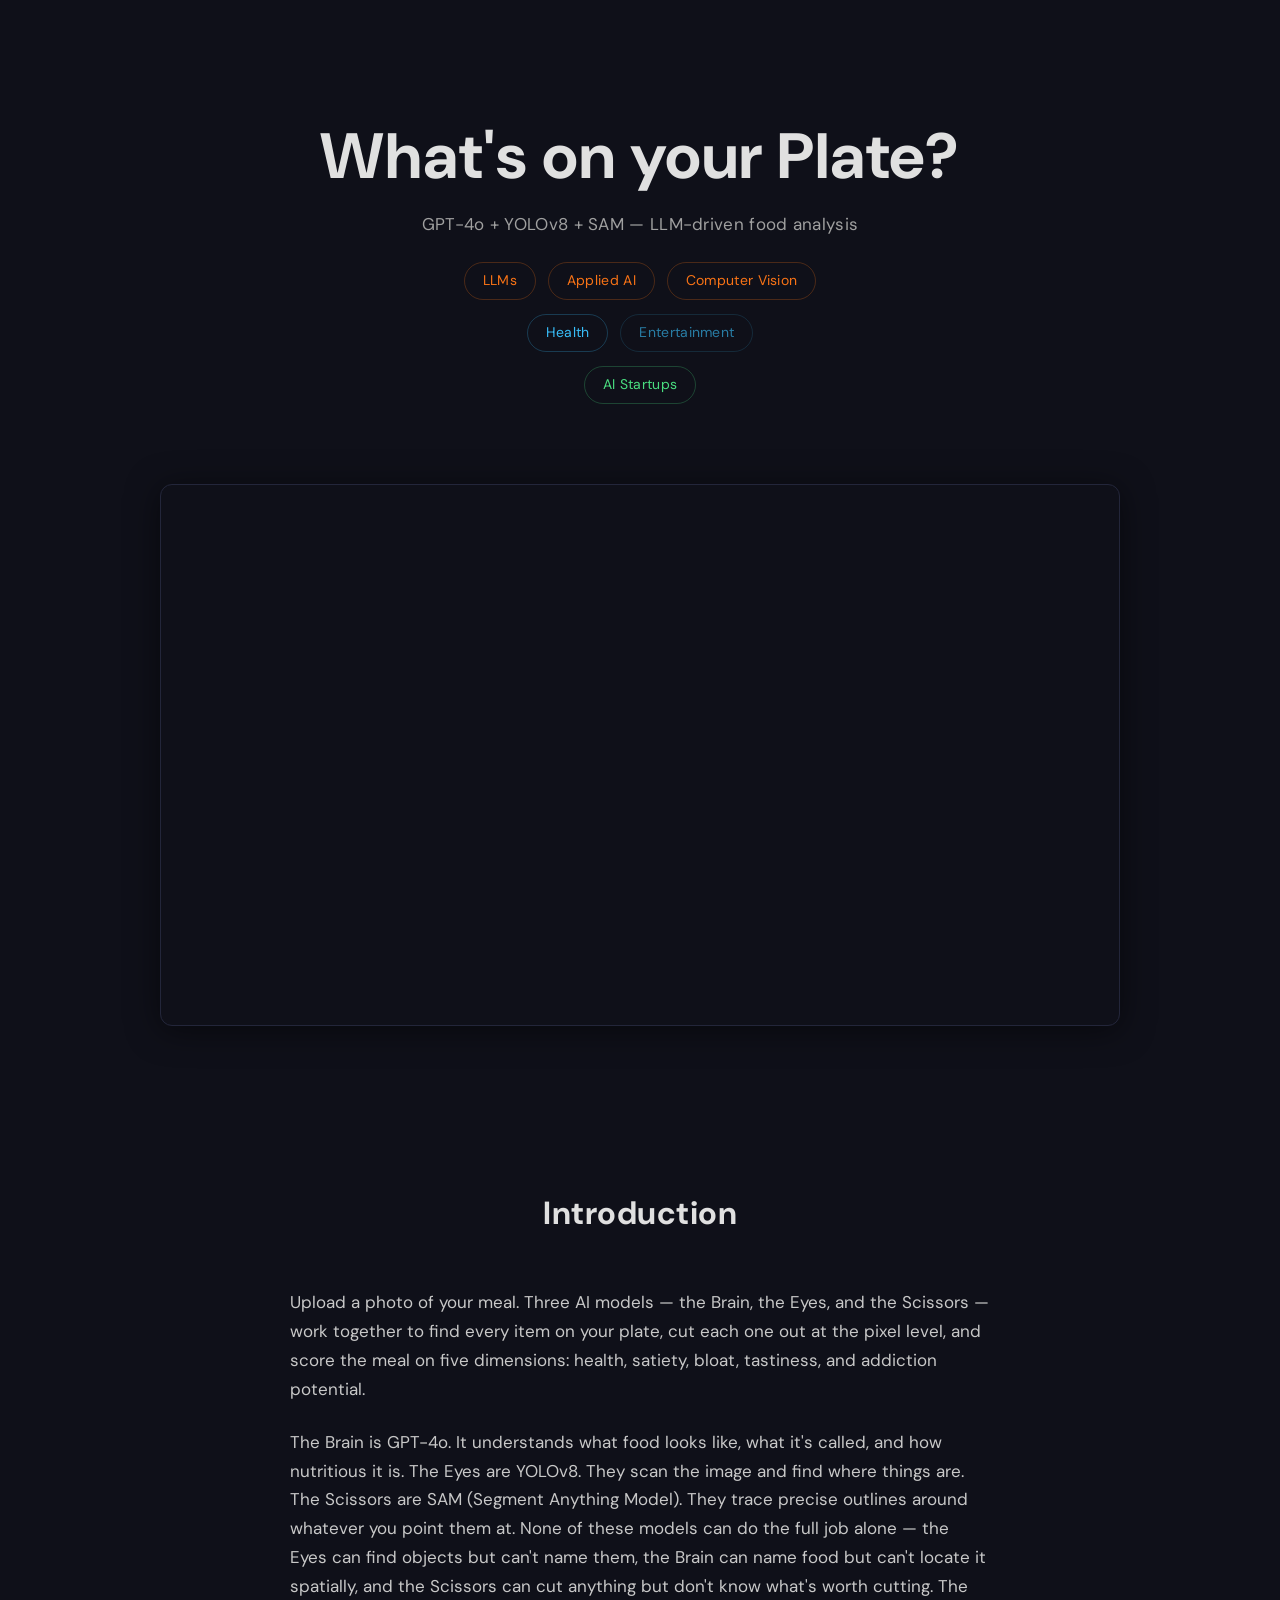
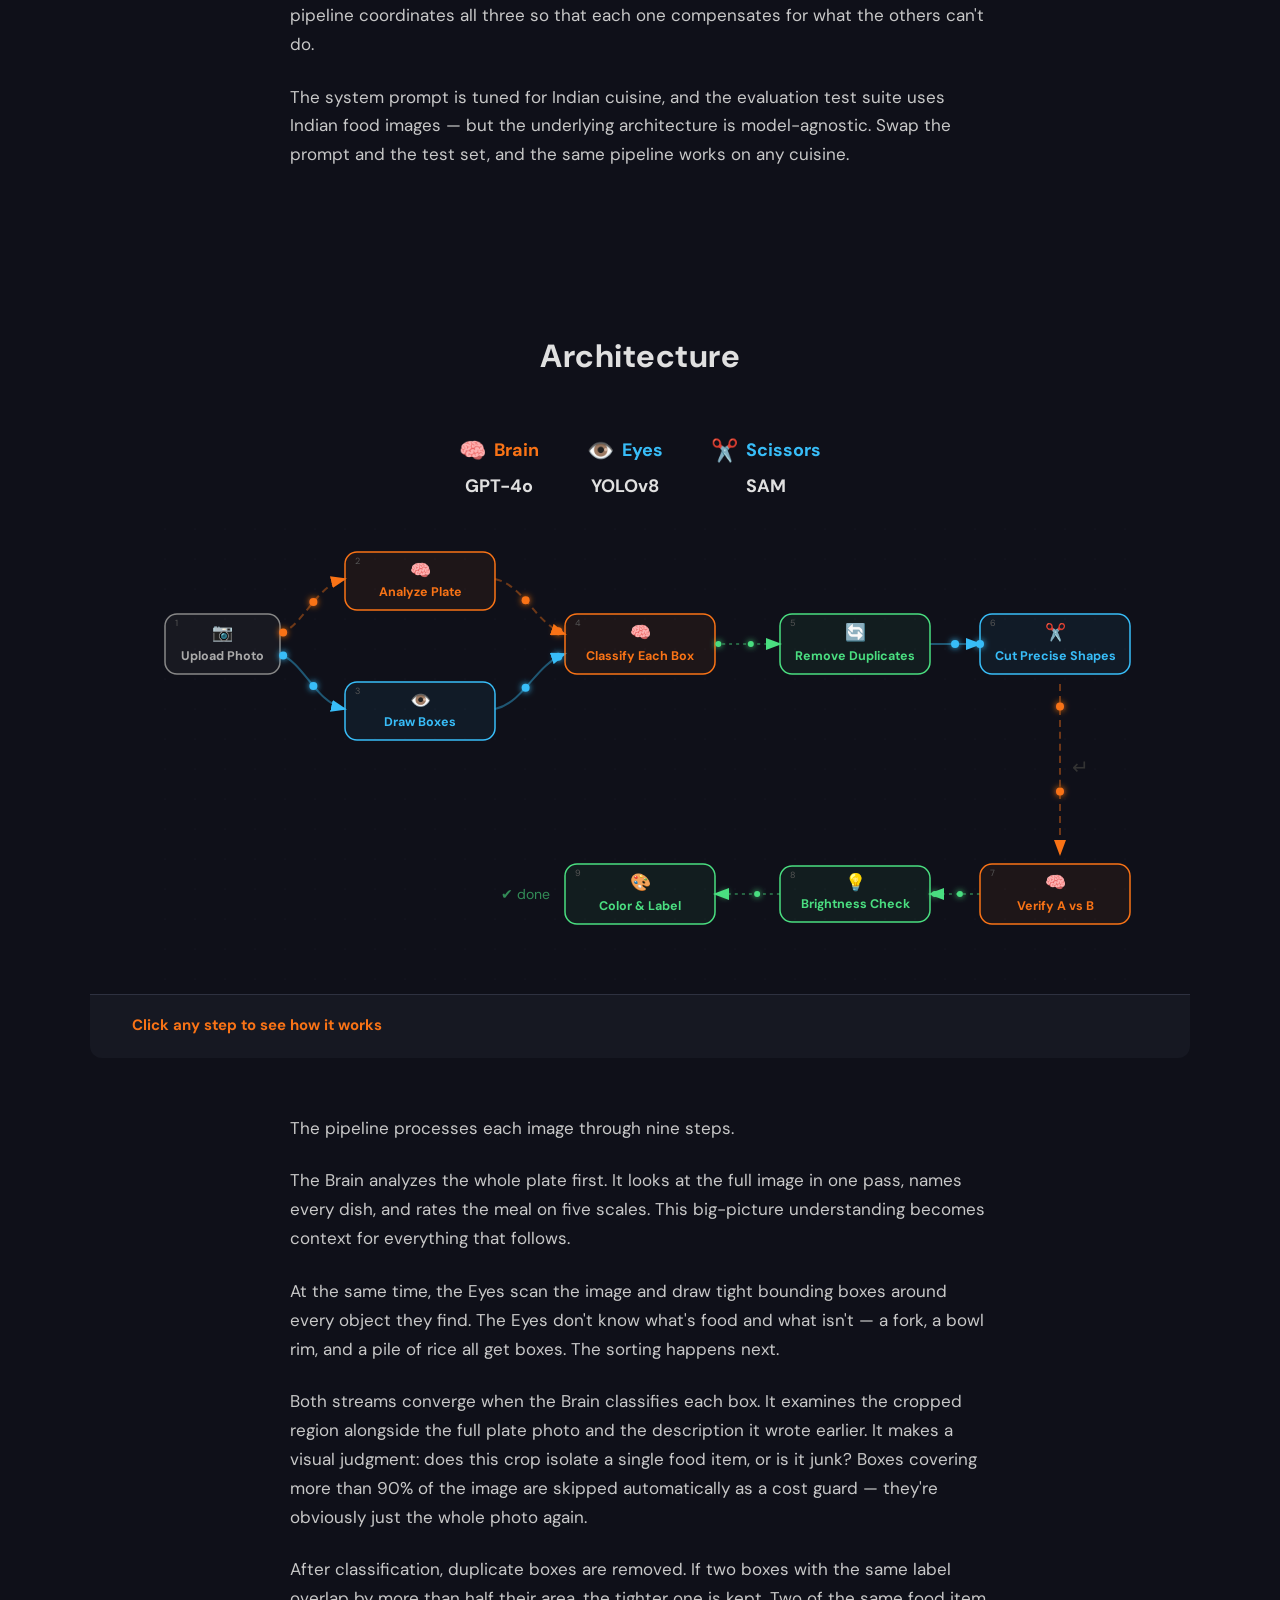
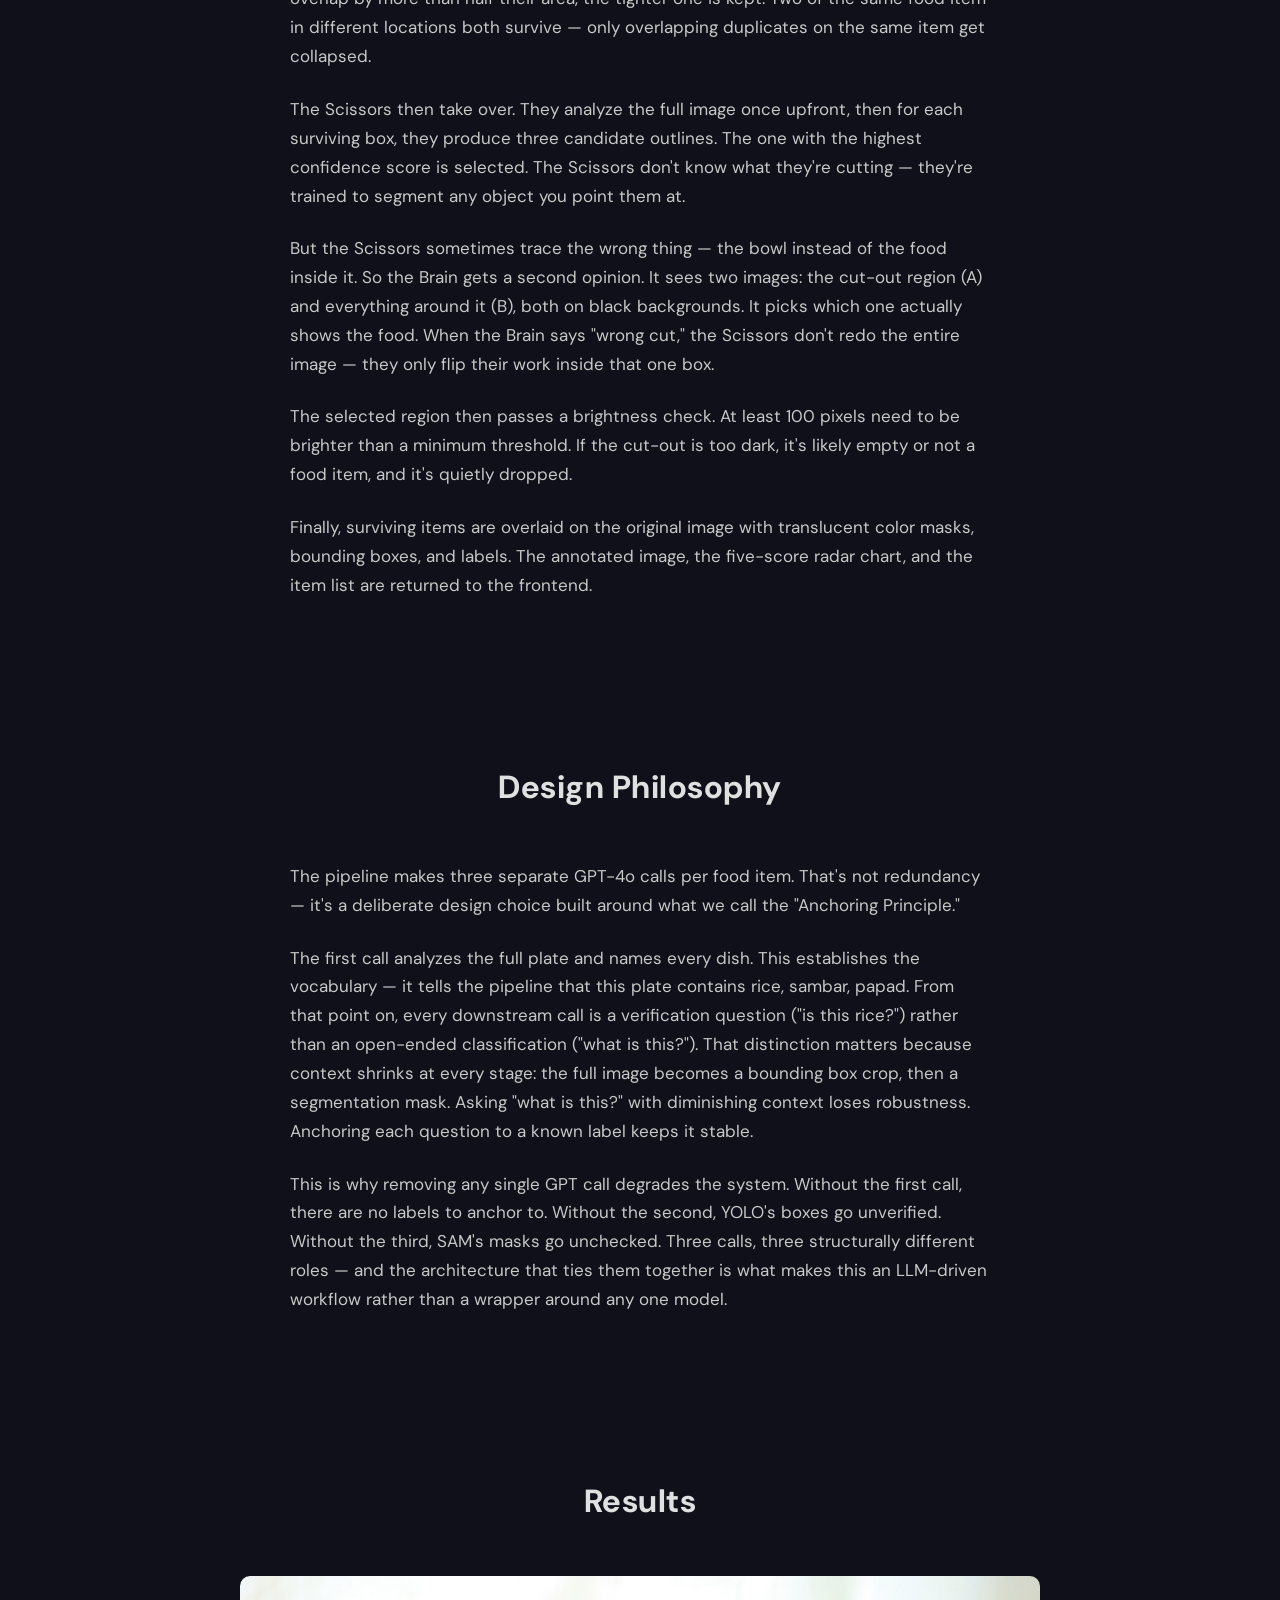
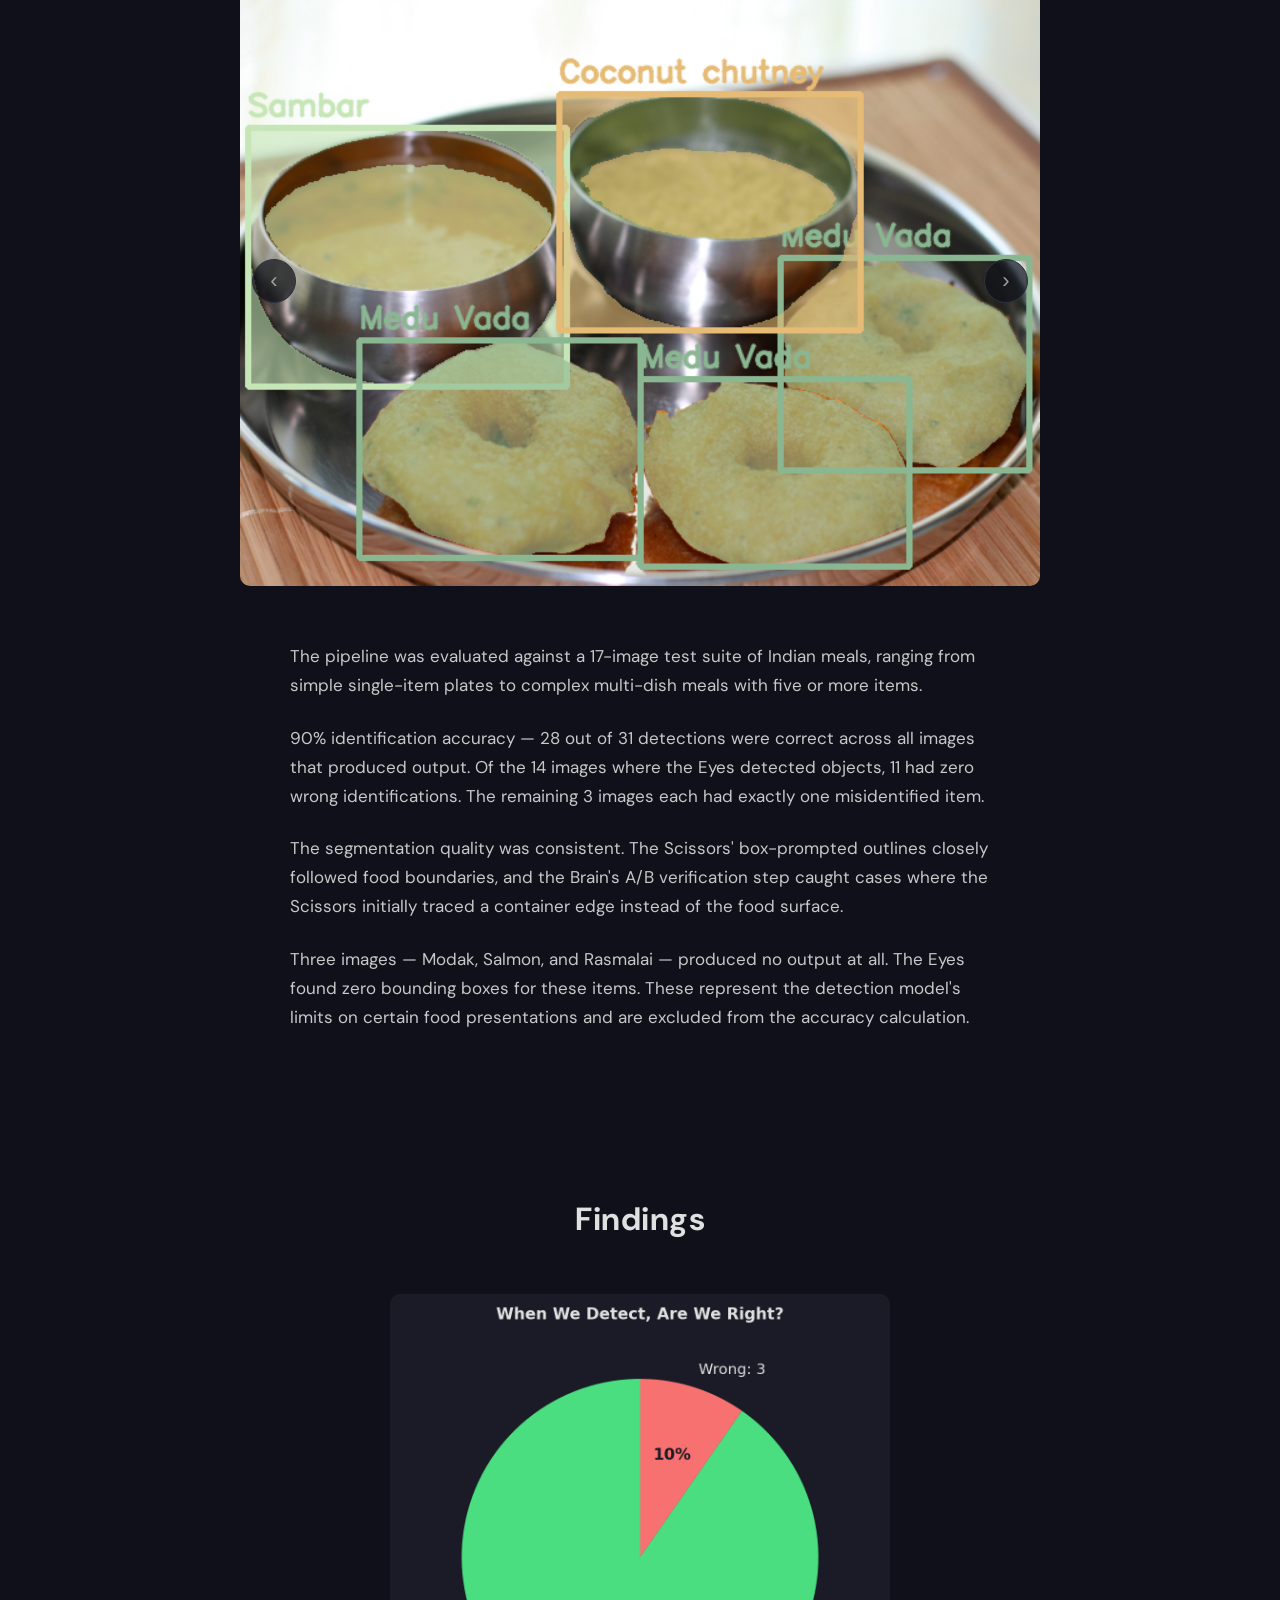
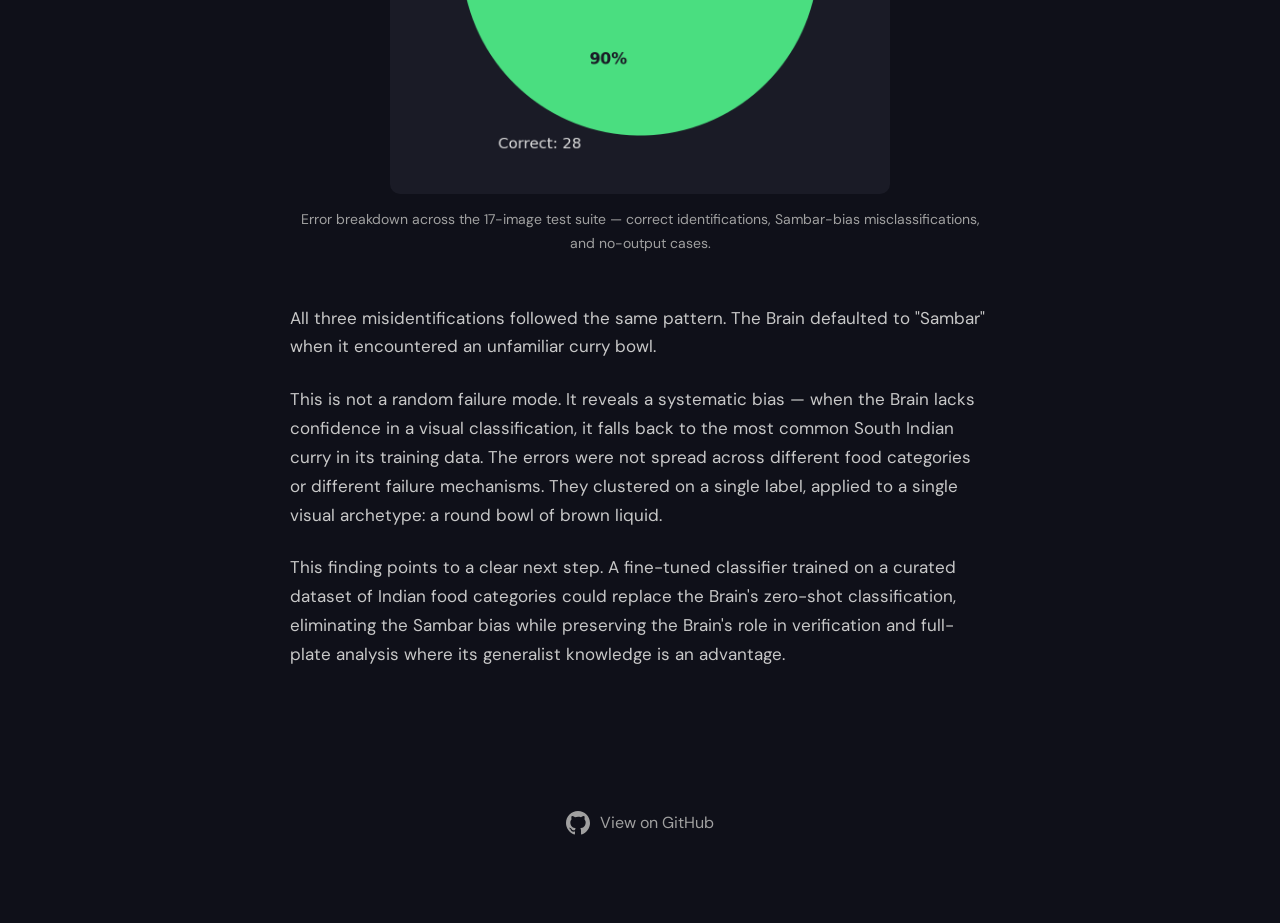
==== project website/index.html @ 426c28a3 "Add three-row hero tags: techniques (orange), domains (blue), audience (green) Co-Authored-By: Claud" ====
<!DOCTYPE html>
<html lang="en">
<head>
<meta charset="UTF-8">
<meta name="viewport" content="width=device-width, initial-scale=1.0">
<title>What's on your Plate?</title>
<link rel="preconnect" href="https://fonts.googleapis.com">
<link rel="preconnect" href="https://fonts.gstatic.com" crossorigin>
<link href="https://fonts.googleapis.com/css2?family=DM+Sans:wght@400;700&display=swap" rel="stylesheet">
<style>
/* ─── Reset & Global ───────────────────────────────── */
*, *::before, *::after { margin: 0; padding: 0; box-sizing: border-box; }

html { scroll-behavior: smooth; }

body {
  background: #0f1019;
  color: #e0e0e0;
  font-family: 'DM Sans', sans-serif;
  font-weight: 400;
  font-size: 17px;
  line-height: 1.7;
  -webkit-font-smoothing: antialiased;
}

/* ─── Layout helpers ───────────────────────────────── */
.section {
  padding: 80px 24px;
}
.section-inner {
  max-width: 700px;
  margin: 0 auto;
}
.section-header {
  font-size: 32px;
  font-weight: 700;
  color: #e0e0e0;
  margin-bottom: 48px;
  text-align: center;
  letter-spacing: 0.5px;
}
.section-text p {
  margin-bottom: 1.4em;
  color: #c8c8c8;
}
.section-text p:last-child {
  margin-bottom: 0;
}

/* ─── 1. Hero ──────────────────────────────────────── */
.hero {
  text-align: center;
  padding: 120px 24px 80px;
}
.hero h1 {
  font-size: clamp(36px, 6vw, 64px);
  font-weight: 700;
  color: #e0e0e0;
  letter-spacing: 1px;
  line-height: 1.15;
}
.hero .tagline {
  margin-top: 16px;
  font-size: 17px;
  color: #a0a0a0;
  letter-spacing: 0.3px;
}
.hero-tags {
  display: flex;
  justify-content: center;
  gap: 12px;
  margin-top: 14px;
  flex-wrap: wrap;
}
.hero-tags:first-of-type { margin-top: 24px; }
.hero-tag {
  padding: 6px 18px;
  border-radius: 20px;
  font-size: 14px;
  letter-spacing: 0.3px;
}
.tag-technique { color: #f97316; border: 1px solid #f9731640; }
.tag-domain-primary { color: #38bdf8; border: 1px solid #38bdf840; }
.tag-domain-secondary { color: #38bdf8a0; border: 1px solid #38bdf825; }
.tag-audience { color: #4ade80; border: 1px solid #4ade8040; }

/* ─── 2. Video ─────────────────────────────────────── */
.video-section {
  padding: 0 24px 80px;
}
.video-wrap {
  max-width: 960px;
  margin: 0 auto;
  position: relative;
  padding-bottom: min(56.25%, 540px); /* 16:9 capped */
  height: 0;
  border-radius: 12px;
  overflow: hidden;
  border: 1px solid #23263a;
  box-shadow: 0 4px 32px rgba(0,0,0,0.5);
}
.video-wrap iframe {
  position: absolute;
  top: 0; left: 0;
  width: 100%; height: 100%;
  border: none;
}

/* ─── 3. Introduction ──────────────────────────────── */
/* uses .section + .section-inner + .section-text */

/* ─── 4. Architecture ──────────────────────────────── */
.arch-section {
  padding: 80px 24px;
}
.arch-section .section-header {
  max-width: 700px;
  margin: 0 auto 48px;
}

/* ── Architecture diagram (namespaced) ── */
.arch-diagram {
  max-width: 1100px;
  margin: 0 auto 56px;
}
.arch-diagram .arch-legend {
  display: flex;
  justify-content: center;
  gap: 48px;
  padding: 0 24px 12px;
  flex-wrap: wrap;
}
.arch-diagram .legend-item {
  display: flex;
  flex-direction: column;
  align-items: center;
  gap: 2px;
}
.arch-diagram .legend-top {
  display: flex;
  align-items: center;
  gap: 8px;
}
.arch-diagram .legend-emoji { font-size: 22px; }
.arch-diagram .legend-name { font-weight: 700; font-size: 18px; }
.arch-diagram .legend-model { color: #e0e0e0; font-weight: 700; font-size: 18px; }

.arch-diagram .arch-canvas {
  width: 100%;
  aspect-ratio: 980 / 480;
  max-height: 480px;
}
.arch-diagram .arch-canvas svg {
  width: 100%;
  height: 100%;
  display: block;
}

.arch-diagram .node rect {
  cursor: pointer;
  transition: stroke-width 0.15s, filter 0.15s;
}
.arch-diagram .node:hover rect { stroke-width: 2.8; }
.arch-diagram .node-emoji { font-size: 17px; pointer-events: none; }
.arch-diagram .node-label { font-size: 12.5px; font-weight: 700; pointer-events: none; }
.arch-diagram .step-num { font-size: 9px; pointer-events: none; fill: #555; }

.arch-diagram .arch-detail {
  background: #161822;
  border-top: 1px solid #2e3140;
  border-radius: 0 0 12px 12px;
  padding: 14px 24px;
  min-height: 64px;
  display: flex;
  align-items: center;
  gap: 18px;
}
.arch-diagram .arch-detail .d-icon { font-size: 26px; flex-shrink: 0; }
.arch-diagram .arch-detail .d-name {
  color: #f97316;
  font-weight: 700;
  font-size: 15px;
  min-width: 140px;
  flex-shrink: 0;
}
.arch-diagram .arch-detail .d-desc {
  color: #bbb;
  font-size: 13px;
  line-height: 1.55;
  flex: 1;
}

/* ─── 5. Results slideshow ─────────────────────────── */
.slideshow-wrap {
  max-width: 800px;
  margin: 0 auto 56px;
  position: relative;
  user-select: none;
}
.slideshow-wrap img {
  width: 100%;
  display: block;
  border-radius: 10px;
  position: absolute;
  top: 0; left: 0;
  opacity: 0;
  transition: opacity 0.8s ease;
}
.slideshow-wrap img.active {
  position: relative;
  opacity: 1;
}
.slide-btn {
  position: absolute;
  top: 50%;
  transform: translateY(-50%);
  background: rgba(15, 16, 25, 0.7);
  border: 1px solid #2e3140;
  color: #a0a0a0;
  font-size: 22px;
  width: 44px;
  height: 44px;
  border-radius: 50%;
  cursor: pointer;
  display: flex;
  align-items: center;
  justify-content: center;
  transition: background 0.2s, color 0.2s;
  z-index: 2;
}
.slide-btn:hover {
  background: rgba(15, 16, 25, 0.95);
  color: #e0e0e0;
}
.slide-prev { left: 12px; }
.slide-next { right: 12px; }

/* ─── 6. Findings ──────────────────────────────────── */
.findings-figure {
  text-align: center;
  margin-bottom: 48px;
}
.findings-figure img {
  max-width: 500px;
  width: 100%;
  border-radius: 10px;
  display: block;
  margin: 0 auto;
}
.findings-figure .caption {
  margin-top: 14px;
  font-size: 14px;
  color: #a0a0a0;
}

/* ─── 7. GitHub footer ─────────────────────────────── */
.github-footer {
  text-align: center;
  padding: 60px 24px 80px;
}
.github-footer a {
  display: inline-flex;
  align-items: center;
  gap: 10px;
  color: #a0a0a0;
  text-decoration: none;
  font-size: 16px;
  transition: color 0.2s;
}
.github-footer a:hover { color: #e0e0e0; }
.github-footer svg { fill: currentColor; }

/* ─── Video thumbnail fallback ─────────────────────── */
.video-thumb {
  display: block;
  position: absolute;
  top: 0; left: 0;
  width: 100%; height: 100%;
  background: #000 center/cover no-repeat;
  text-decoration: none;
}
.video-thumb .play-btn {
  position: absolute;
  top: 50%; left: 50%;
  transform: translate(-50%, -50%);
  width: 68px; height: 48px;
  background: rgba(255,0,0,0.85);
  border-radius: 12px;
  display: flex;
  align-items: center;
  justify-content: center;
  transition: background 0.2s;
}
.video-thumb:hover .play-btn { background: #f00; }
.video-thumb .play-btn::after {
  content: '';
  display: block;
  border-style: solid;
  border-width: 10px 0 10px 18px;
  border-color: transparent transparent transparent #fff;
  margin-left: 3px;
}

/* ─── Responsive ───────────────────────────────────── */
@media (max-width: 640px) {
  .hero { padding: 80px 20px 60px; }
  .section { padding: 60px 20px; }
  .arch-section { padding: 60px 16px; }
  .section-header { font-size: 26px; margin-bottom: 36px; }
  .arch-diagram .arch-legend { gap: 24px; }
  .arch-diagram .arch-detail {
    flex-direction: column;
    align-items: flex-start;
    gap: 8px;
    padding: 12px 16px;
  }
  .arch-diagram .arch-detail .d-name { min-width: unset; }
  .slide-btn { width: 36px; height: 36px; font-size: 18px; }
}
</style>
</head>
<body>

<!-- ════════════════════════════════════════════════════ -->
<!-- 1. HERO                                             -->
<!-- ════════════════════════════════════════════════════ -->
<section class="hero">
  <h1>What's on your Plate?</h1>
  <p class="tagline">GPT-4o + YOLOv8 + SAM &mdash; LLM-driven food analysis</p>
  <div class="hero-tags">
    <span class="hero-tag tag-technique">LLMs</span>
    <span class="hero-tag tag-technique">Applied AI</span>
    <span class="hero-tag tag-technique">Computer Vision</span>
  </div>
  <div class="hero-tags">
    <span class="hero-tag tag-domain-primary">Health</span>
    <span class="hero-tag tag-domain-secondary">Entertainment</span>
  </div>
  <div class="hero-tags">
    <span class="hero-tag tag-audience">AI Startups</span>
  </div>
</section>

<!-- ════════════════════════════════════════════════════ -->
<!-- 2. VIDEO                                            -->
<!-- ════════════════════════════════════════════════════ -->
<section class="video-section">
  <div class="video-wrap" id="video-container"></div>
</section>

<!-- ════════════════════════════════════════════════════ -->
<!-- 3. INTRODUCTION                                     -->
<!-- ════════════════════════════════════════════════════ -->
<section class="section">
  <div class="section-inner">
    <h2 class="section-header">Introduction</h2>
    <div class="section-text">
      <p>Upload a photo of your meal. Three AI models — the Brain, the Eyes, and the Scissors — work together to find every item on your plate, cut each one out at the pixel level, and score the meal on five dimensions: health, satiety, bloat, tastiness, and addiction potential.</p>
      <p>The Brain is GPT-4o. It understands what food looks like, what it's called, and how nutritious it is. The Eyes are YOLOv8. They scan the image and find where things are. The Scissors are SAM (Segment Anything Model). They trace precise outlines around whatever you point them at. None of these models can do the full job alone — the Eyes can find objects but can't name them, the Brain can name food but can't locate it spatially, and the Scissors can cut anything but don't know what's worth cutting. The pipeline coordinates all three so that each one compensates for what the others can't do.</p>
      <p>The system prompt is tuned for Indian cuisine, and the evaluation test suite uses Indian food images — but the underlying architecture is model-agnostic. Swap the prompt and the test set, and the same pipeline works on any cuisine.</p>
    </div>
  </div>
</section>

<!-- ════════════════════════════════════════════════════ -->
<!-- 4. ARCHITECTURE                                     -->
<!-- ════════════════════════════════════════════════════ -->
<section class="arch-section">
  <h2 class="section-header">Architecture</h2>

  <div class="arch-diagram">
    <!-- Legend -->
    <div class="arch-legend">
      <div class="legend-item"><div class="legend-top"><span class="legend-emoji">&#x1F9E0;</span><span class="legend-name" style="color:#f97316">Brain</span></div><span class="legend-model">GPT-4o</span></div>
      <div class="legend-item"><div class="legend-top"><span class="legend-emoji">&#x1F441;&#xFE0F;</span><span class="legend-name" style="color:#38bdf8">Eyes</span></div><span class="legend-model">YOLOv8</span></div>
      <div class="legend-item"><div class="legend-top"><span class="legend-emoji">&#x2702;&#xFE0F;</span><span class="legend-name" style="color:#38bdf8">Scissors</span></div><span class="legend-model">SAM</span></div>
    </div>

    <!-- SVG Diagram -->
    <div class="arch-canvas">
      <svg xmlns="http://www.w3.org/2000/svg" viewBox="0 0 980 480" preserveAspectRatio="xMidYMid meet">
        <defs>
          <pattern id="dots" x="0" y="0" width="30" height="30" patternUnits="userSpaceOnUse">
            <circle cx="15" cy="15" r="0.5" fill="#1a1c2a"/>
          </pattern>
          <filter id="particleGlow" x="-100%" y="-100%" width="300%" height="300%">
            <feGaussianBlur in="SourceGraphic" stdDeviation="3" result="blur"/>
            <feMerge><feMergeNode in="blur"/><feMergeNode in="SourceGraphic"/></feMerge>
          </filter>
          <filter id="nodeGlow" x="-20%" y="-20%" width="140%" height="140%">
            <feGaussianBlur in="SourceGraphic" stdDeviation="5" result="blur"/>
            <feMerge><feMergeNode in="blur"/><feMergeNode in="SourceGraphic"/></feMerge>
          </filter>
          <marker id="arrowOrange" markerWidth="8" markerHeight="6" refX="7" refY="3" orient="auto">
            <polygon points="0 0, 8 3, 0 6" fill="#f97316"/>
          </marker>
          <marker id="arrowBlue" markerWidth="8" markerHeight="6" refX="7" refY="3" orient="auto">
            <polygon points="0 0, 8 3, 0 6" fill="#38bdf8"/>
          </marker>
          <marker id="arrowGreen" markerWidth="8" markerHeight="6" refX="7" refY="3" orient="auto">
            <polygon points="0 0, 8 3, 0 6" fill="#4ade80"/>
          </marker>
        </defs>

        <rect width="980" height="480" fill="url(#dots)"/>

        <!-- Row 1 paths -->
        <path id="path-1-2" d="M 130,120 C 155,110 165,72 195,65" fill="none" stroke="#f97316" stroke-width="2" stroke-opacity="0.4" stroke-dasharray="7,5" marker-end="url(#arrowOrange)"/>
        <path id="path-1-3" d="M 130,140 C 155,150 165,188 195,195" fill="none" stroke="#38bdf8" stroke-width="2" stroke-opacity="0.4" marker-end="url(#arrowBlue)"/>
        <path id="path-2-4" d="M 345,65 C 375,72 385,110 415,120" fill="none" stroke="#f97316" stroke-width="2" stroke-opacity="0.4" stroke-dasharray="7,5" marker-end="url(#arrowOrange)"/>
        <path id="path-3-4" d="M 345,195 C 375,188 385,150 415,140" fill="none" stroke="#38bdf8" stroke-width="2" stroke-opacity="0.4" marker-end="url(#arrowBlue)"/>
        <path id="path-4-5" d="M 565,130 C 590,130 610,130 630,130" fill="none" stroke="#4ade80" stroke-width="2" stroke-opacity="0.4" stroke-dasharray="3,4" marker-end="url(#arrowGreen)"/>
        <path id="path-5-6" d="M 780,130 C 800,130 815,130 830,130" fill="none" stroke="#38bdf8" stroke-width="2" stroke-opacity="0.4" marker-end="url(#arrowBlue)"/>

        <!-- Turn + Row 2 paths -->
        <path id="path-6-7" d="M 910,170 C 910,220 910,280 910,340" fill="none" stroke="#f97316" stroke-width="2" stroke-opacity="0.4" stroke-dasharray="7,5" marker-end="url(#arrowOrange)"/>
        <path id="path-7-8" d="M 830,380 C 805,380 790,380 780,380" fill="none" stroke="#4ade80" stroke-width="2" stroke-opacity="0.4" stroke-dasharray="3,4" marker-end="url(#arrowGreen)"/>
        <path id="path-8-9" d="M 630,380 C 605,380 585,380 565,380" fill="none" stroke="#4ade80" stroke-width="2" stroke-opacity="0.4" stroke-dasharray="3,4" marker-end="url(#arrowGreen)"/>

        <!-- Row 1 nodes -->
        <g class="node" data-step="1" onclick="selectStep(1)">
          <rect x="15" y="100" width="115" height="60" rx="12" fill="#88888812" stroke="#888" stroke-width="1.5"/>
          <text class="step-num" x="25" y="112">1</text>
          <text class="node-emoji" x="72" y="124" text-anchor="middle" fill="#aaa">&#x1F4F7;</text>
          <text class="node-label" x="72" y="146" text-anchor="middle" fill="#aaa">Upload Photo</text>
        </g>
        <g class="node" data-step="2" onclick="selectStep(2)">
          <rect x="195" y="38" width="150" height="58" rx="12" fill="#f9731610" stroke="#f97316" stroke-width="1.5"/>
          <text class="step-num" x="205" y="50">2</text>
          <text class="node-emoji" x="270" y="62" text-anchor="middle" fill="#f97316">&#x1F9E0;</text>
          <text class="node-label" x="270" y="82" text-anchor="middle" fill="#f97316">Analyze Plate</text>
        </g>
        <g class="node" data-step="3" onclick="selectStep(3)">
          <rect x="195" y="168" width="150" height="58" rx="12" fill="#38bdf810" stroke="#38bdf8" stroke-width="1.5"/>
          <text class="step-num" x="205" y="180">3</text>
          <text class="node-emoji" x="270" y="192" text-anchor="middle" fill="#38bdf8">&#x1F441;&#xFE0F;</text>
          <text class="node-label" x="270" y="212" text-anchor="middle" fill="#38bdf8">Draw Boxes</text>
        </g>
        <g class="node" data-step="4" onclick="selectStep(4)">
          <rect x="415" y="100" width="150" height="60" rx="12" fill="#f9731610" stroke="#f97316" stroke-width="1.5"/>
          <text class="step-num" x="425" y="112">4</text>
          <text class="node-emoji" x="490" y="124" text-anchor="middle" fill="#f97316">&#x1F9E0;</text>
          <text class="node-label" x="490" y="146" text-anchor="middle" fill="#f97316">Classify Each Box</text>
        </g>
        <g class="node" data-step="5" onclick="selectStep(5)">
          <rect x="630" y="100" width="150" height="60" rx="12" fill="#4ade8010" stroke="#4ade80" stroke-width="1.5"/>
          <text class="step-num" x="640" y="112">5</text>
          <text class="node-emoji" x="705" y="124" text-anchor="middle" fill="#4ade80">&#x1F504;</text>
          <text class="node-label" x="705" y="146" text-anchor="middle" fill="#4ade80" font-size="11.5">Remove Duplicates</text>
        </g>
        <g class="node" data-step="6" onclick="selectStep(6)">
          <rect x="830" y="100" width="150" height="60" rx="12" fill="#38bdf810" stroke="#38bdf8" stroke-width="1.5"/>
          <text class="step-num" x="840" y="112">6</text>
          <text class="node-emoji" x="905" y="124" text-anchor="middle" fill="#38bdf8">&#x2702;&#xFE0F;</text>
          <text class="node-label" x="905" y="146" text-anchor="middle" fill="#38bdf8" font-size="11.5">Cut Precise Shapes</text>
        </g>
        <text x="930" y="260" font-size="20" fill="#333" text-anchor="middle">&#x21B5;</text>

        <!-- Row 2 nodes -->
        <g class="node" data-step="7" onclick="selectStep(7)">
          <rect x="830" y="350" width="150" height="60" rx="12" fill="#f9731610" stroke="#f97316" stroke-width="1.5"/>
          <text class="step-num" x="840" y="362">7</text>
          <text class="node-emoji" x="905" y="374" text-anchor="middle" fill="#f97316">&#x1F9E0;</text>
          <text class="node-label" x="905" y="396" text-anchor="middle" fill="#f97316">Verify A vs B</text>
        </g>
        <g class="node" data-step="8" onclick="selectStep(8)">
          <rect x="630" y="352" width="150" height="56" rx="12" fill="#4ade8010" stroke="#4ade80" stroke-width="1.5"/>
          <text class="step-num" x="640" y="364">8</text>
          <text class="node-emoji" x="705" y="374" text-anchor="middle" fill="#4ade80">&#x1F4A1;</text>
          <text class="node-label" x="705" y="394" text-anchor="middle" fill="#4ade80" font-size="11.5">Brightness Check</text>
        </g>
        <g class="node" data-step="9" onclick="selectStep(9)">
          <rect x="415" y="350" width="150" height="60" rx="12" fill="#4ade8010" stroke="#4ade80" stroke-width="1.5"/>
          <text class="step-num" x="425" y="362">9</text>
          <text class="node-emoji" x="490" y="374" text-anchor="middle" fill="#4ade80">&#x1F3A8;</text>
          <text class="node-label" x="490" y="396" text-anchor="middle" fill="#4ade80">Color &amp; Label</text>
        </g>
        <text x="400" y="385" font-size="14" fill="#4ade80" text-anchor="end" opacity="0.6">&#x2714; done</text>

        <!-- Animated particles -->
        <circle r="4" fill="#f97316" filter="url(#particleGlow)"><animateMotion dur="2.5s" repeatCount="indefinite" begin="0s"><mpath href="#path-1-2"/></animateMotion></circle>
        <circle r="4" fill="#f97316" filter="url(#particleGlow)"><animateMotion dur="2.5s" repeatCount="indefinite" begin="1.25s"><mpath href="#path-1-2"/></animateMotion></circle>
        <circle r="4" fill="#38bdf8" filter="url(#particleGlow)"><animateMotion dur="2.5s" repeatCount="indefinite" begin="0s"><mpath href="#path-1-3"/></animateMotion></circle>
        <circle r="4" fill="#38bdf8" filter="url(#particleGlow)"><animateMotion dur="2.5s" repeatCount="indefinite" begin="1.25s"><mpath href="#path-1-3"/></animateMotion></circle>
        <circle r="4" fill="#f97316" filter="url(#particleGlow)"><animateMotion dur="2.5s" repeatCount="indefinite" begin="0.3s"><mpath href="#path-2-4"/></animateMotion></circle>
        <circle r="4" fill="#f97316" filter="url(#particleGlow)"><animateMotion dur="2.5s" repeatCount="indefinite" begin="1.55s"><mpath href="#path-2-4"/></animateMotion></circle>
        <circle r="4" fill="#38bdf8" filter="url(#particleGlow)"><animateMotion dur="2.5s" repeatCount="indefinite" begin="0.3s"><mpath href="#path-3-4"/></animateMotion></circle>
        <circle r="4" fill="#38bdf8" filter="url(#particleGlow)"><animateMotion dur="2.5s" repeatCount="indefinite" begin="1.55s"><mpath href="#path-3-4"/></animateMotion></circle>
        <circle r="3" fill="#4ade80" filter="url(#particleGlow)"><animateMotion dur="2s" repeatCount="indefinite" begin="0.5s"><mpath href="#path-4-5"/></animateMotion></circle>
        <circle r="3" fill="#4ade80" filter="url(#particleGlow)"><animateMotion dur="2s" repeatCount="indefinite" begin="1.5s"><mpath href="#path-4-5"/></animateMotion></circle>
        <circle r="4" fill="#38bdf8" filter="url(#particleGlow)"><animateMotion dur="2s" repeatCount="indefinite" begin="0.6s"><mpath href="#path-5-6"/></animateMotion></circle>
        <circle r="4" fill="#38bdf8" filter="url(#particleGlow)"><animateMotion dur="2s" repeatCount="indefinite" begin="1.6s"><mpath href="#path-5-6"/></animateMotion></circle>
        <circle r="4" fill="#f97316" filter="url(#particleGlow)"><animateMotion dur="3s" repeatCount="indefinite" begin="0.7s"><mpath href="#path-6-7"/></animateMotion></circle>
        <circle r="4" fill="#f97316" filter="url(#particleGlow)"><animateMotion dur="3s" repeatCount="indefinite" begin="2.2s"><mpath href="#path-6-7"/></animateMotion></circle>
        <circle r="3" fill="#4ade80" filter="url(#particleGlow)"><animateMotion dur="2s" repeatCount="indefinite" begin="0.8s"><mpath href="#path-7-8"/></animateMotion></circle>
        <circle r="3" fill="#4ade80" filter="url(#particleGlow)"><animateMotion dur="2s" repeatCount="indefinite" begin="1.8s"><mpath href="#path-7-8"/></animateMotion></circle>
        <circle r="3" fill="#4ade80" filter="url(#particleGlow)"><animateMotion dur="2s" repeatCount="indefinite" begin="0.9s"><mpath href="#path-8-9"/></animateMotion></circle>
        <circle r="3" fill="#4ade80" filter="url(#particleGlow)"><animateMotion dur="2s" repeatCount="indefinite" begin="1.9s"><mpath href="#path-8-9"/></animateMotion></circle>
      </svg>
    </div>

    <!-- Detail bar -->
    <div class="arch-detail">
      <div class="d-icon" id="d-icon"></div>
      <div class="d-name" id="d-name">Click any step to see how it works</div>
      <div class="d-desc" id="d-desc"></div>
    </div>
  </div>

  <!-- Architecture text (Segment B) -->
  <div class="section-inner">
    <div class="section-text">
      <p>The pipeline processes each image through nine steps.</p>
      <p>The Brain analyzes the whole plate first. It looks at the full image in one pass, names every dish, and rates the meal on five scales. This big-picture understanding becomes context for everything that follows.</p>
      <p>At the same time, the Eyes scan the image and draw tight bounding boxes around every object they find. The Eyes don't know what's food and what isn't — a fork, a bowl rim, and a pile of rice all get boxes. The sorting happens next.</p>
      <p>Both streams converge when the Brain classifies each box. It examines the cropped region alongside the full plate photo and the description it wrote earlier. It makes a visual judgment: does this crop isolate a single food item, or is it junk? Boxes covering more than 90% of the image are skipped automatically as a cost guard — they're obviously just the whole photo again.</p>
      <p>After classification, duplicate boxes are removed. If two boxes with the same label overlap by more than half their area, the tighter one is kept. Two of the same food item in different locations both survive — only overlapping duplicates on the same item get collapsed.</p>
      <p>The Scissors then take over. They analyze the full image once upfront, then for each surviving box, they produce three candidate outlines. The one with the highest confidence score is selected. The Scissors don't know what they're cutting — they're trained to segment any object you point them at.</p>
      <p>But the Scissors sometimes trace the wrong thing — the bowl instead of the food inside it. So the Brain gets a second opinion. It sees two images: the cut-out region (A) and everything around it (B), both on black backgrounds. It picks which one actually shows the food. When the Brain says "wrong cut," the Scissors don't redo the entire image — they only flip their work inside that one box.</p>
      <p>The selected region then passes a brightness check. At least 100 pixels need to be brighter than a minimum threshold. If the cut-out is too dark, it's likely empty or not a food item, and it's quietly dropped.</p>
      <p>Finally, surviving items are overlaid on the original image with translucent color masks, bounding boxes, and labels. The annotated image, the five-score radar chart, and the item list are returned to the frontend.</p>
    </div>
  </div>
</section>

<!-- ════════════════════════════════════════════════════ -->
<!-- 4b. DESIGN PHILOSOPHY                               -->
<!-- ════════════════════════════════════════════════════ -->
<section class="section">
  <div class="section-inner">
    <h2 class="section-header">Design Philosophy</h2>
    <div class="section-text">
      <p>The pipeline makes three separate GPT-4o calls per food item. That's not redundancy — it's a deliberate design choice built around what we call the "Anchoring Principle."</p>
      <p>The first call analyzes the full plate and names every dish. This establishes the vocabulary — it tells the pipeline that this plate contains rice, sambar, papad. From that point on, every downstream call is a verification question ("is this rice?") rather than an open-ended classification ("what is this?"). That distinction matters because context shrinks at every stage: the full image becomes a bounding box crop, then a segmentation mask. Asking "what is this?" with diminishing context loses robustness. Anchoring each question to a known label keeps it stable.</p>
      <p>This is why removing any single GPT call degrades the system. Without the first call, there are no labels to anchor to. Without the second, YOLO's boxes go unverified. Without the third, SAM's masks go unchecked. Three calls, three structurally different roles — and the architecture that ties them together is what makes this an LLM-driven workflow rather than a wrapper around any one model.</p>
    </div>
  </div>
</section>

<!-- ════════════════════════════════════════════════════ -->
<!-- 5. RESULTS                                          -->
<!-- ════════════════════════════════════════════════════ -->
<section class="section">
  <div class="section-inner" style="max-width:800px">
    <h2 class="section-header">Results</h2>

    <div class="slideshow-wrap" id="slideshow">
      <img src="results_slideshow/sample_food_3_annotated.png" alt="Sample food analysis 3" class="active">
      <img src="results_slideshow/sample_food_6_annotated.png" alt="Sample food analysis 6">
      <img src="results_slideshow/sample_food_7_annotated.png" alt="Sample food analysis 7">
      <img src="results_slideshow/sample_food_11_annotated.png" alt="Sample food analysis 11">
      <img src="results_slideshow/sample_food_17_annotated.png" alt="Sample food analysis 17">
      <button class="slide-btn slide-prev" onclick="slideNav(-1)" aria-label="Previous image">&#x2039;</button>
      <button class="slide-btn slide-next" onclick="slideNav(1)" aria-label="Next image">&#x203A;</button>
    </div>
  </div>

  <div class="section-inner">
    <div class="section-text">
      <p>The pipeline was evaluated against a 17-image test suite of Indian meals, ranging from simple single-item plates to complex multi-dish meals with five or more items.</p>
      <p>90% identification accuracy — 28 out of 31 detections were correct across all images that produced output. Of the 14 images where the Eyes detected objects, 11 had zero wrong identifications. The remaining 3 images each had exactly one misidentified item.</p>
      <p>The segmentation quality was consistent. The Scissors' box-prompted outlines closely followed food boundaries, and the Brain's A/B verification step caught cases where the Scissors initially traced a container edge instead of the food surface.</p>
      <p>Three images — Modak, Salmon, and Rasmalai — produced no output at all. The Eyes found zero bounding boxes for these items. These represent the detection model's limits on certain food presentations and are excluded from the accuracy calculation.</p>
    </div>
  </div>
</section>

<!-- ════════════════════════════════════════════════════ -->
<!-- 6. FINDINGS                                         -->
<!-- ════════════════════════════════════════════════════ -->
<section class="section">
  <div class="section-inner">
    <h2 class="section-header">Findings</h2>

    <div class="findings-figure">
      <img src="key_result.png" alt="Pie chart showing error breakdown: correct identifications vs Sambar bias vs no output">
      <p class="caption">Error breakdown across the 17-image test suite — correct identifications, Sambar-bias misclassifications, and no-output cases.</p>
    </div>

    <div class="section-text">
      <p>All three misidentifications followed the same pattern. The Brain defaulted to "Sambar" when it encountered an unfamiliar curry bowl.</p>
      <p>This is not a random failure mode. It reveals a systematic bias — when the Brain lacks confidence in a visual classification, it falls back to the most common South Indian curry in its training data. The errors were not spread across different food categories or different failure mechanisms. They clustered on a single label, applied to a single visual archetype: a round bowl of brown liquid.</p>
      <p>This finding points to a clear next step. A fine-tuned classifier trained on a curated dataset of Indian food categories could replace the Brain's zero-shot classification, eliminating the Sambar bias while preserving the Brain's role in verification and full-plate analysis where its generalist knowledge is an advantage.</p>
    </div>
  </div>
</section>

<!-- ════════════════════════════════════════════════════ -->
<!-- 7. GITHUB FOOTER                                    -->
<!-- ════════════════════════════════════════════════════ -->
<footer class="github-footer">
  <a href="https://github.com/VivekKarmarkar/GPT-bhojan-attempt-new-v0-b" target="_blank" rel="noopener noreferrer">
    <svg width="24" height="24" viewBox="0 0 24 24" xmlns="http://www.w3.org/2000/svg">
      <path d="M12 0C5.374 0 0 5.373 0 12c0 5.302 3.438 9.8 8.207 11.387.599.111.793-.261.793-.577v-2.234c-3.338.726-4.033-1.416-4.033-1.416-.546-1.387-1.333-1.756-1.333-1.756-1.089-.745.083-.729.083-.729 1.205.084 1.839 1.237 1.839 1.237 1.07 1.834 2.807 1.304 3.492.997.107-.775.418-1.305.762-1.604-2.665-.305-5.467-1.334-5.467-5.931 0-1.311.469-2.381 1.236-3.221-.124-.303-.535-1.524.117-3.176 0 0 1.008-.322 3.301 1.23A11.509 11.509 0 0112 5.803c1.02.005 2.047.138 3.006.404 2.291-1.552 3.297-1.23 3.297-1.23.653 1.653.242 2.874.118 3.176.77.84 1.235 1.911 1.235 3.221 0 4.609-2.807 5.624-5.479 5.921.43.372.823 1.102.823 2.222v3.293c0 .319.192.694.801.576C20.566 21.797 24 17.3 24 12c0-6.627-5.373-12-12-12z"/>
    </svg>
    View on GitHub
  </a>
</footer>

<!-- ════════════════════════════════════════════════════ -->
<!-- SCRIPTS                                             -->
<!-- ════════════════════════════════════════════════════ -->
<script>
// ── Video embed (iframe on http/https, thumbnail fallback on file://) ──
(function() {
  const container = document.getElementById('video-container');
  const videoId = 'y4ACvU-SSX0';
  if (location.protocol === 'file:') {
    container.innerHTML =
      '<a class="video-thumb" href="https://www.youtube.com/watch?v=' + videoId + '" target="_blank" rel="noopener" ' +
      'style="background-image:url(https://img.youtube.com/vi/' + videoId + '/maxresdefault.jpg)">' +
      '<div class="play-btn"></div></a>';
  } else {
    container.innerHTML =
      '<iframe src="https://www.youtube.com/embed/' + videoId + '" ' +
      'title="What\'s on your Plate? — Project Video" ' +
      'allow="accelerometer; clipboard-write; encrypted-media; gyroscope; picture-in-picture" ' +
      'allowfullscreen style="position:absolute;top:0;left:0;width:100%;height:100%;border:none"></iframe>';
  }
})();

// ── Architecture diagram: step data + selection ──────
const stepData = {
  1: { icon: "\u{1F4F7}", name: "Upload Photo",
       desc: "You upload a photo of your meal. That\u2019s it \u2014 one photo, and the pipeline does the rest." },
  2: { icon: "\u{1F9E0}", name: "Analyze Plate",
       desc: "What\u2019s on this plate, and how good is it for you? The Brain looks at the whole plate in one pass \u2014 names every dish and rates it on five scales: how healthy, how satiating, how bloating, how tasty, and how addictive. No item-by-item work yet; this is the big-picture read." },
  3: { icon: "\u{1F441}\uFE0F", name: "Draw Boxes",
       desc: "Where is everything? The Eyes scan the entire image and draw tight boxes around every object they find. They don\u2019t know what\u2019s food and what isn\u2019t \u2014 a fork, a bowl, and a pile of rice all get boxes. The sorting happens next." },
  4: { icon: "\u{1F9E0}", name: "Classify Each Box",
       desc: "The Eyes found a dozen things \u2014 but which of those are actually food? The Brain examines each box alongside the full plate. It makes a visual judgment: does this box isolate one food item, or is it junk like a fork handle or a plate rim? The Brain also receives the box\u2019s size relative to the whole image \u2014 not as a rule, but as context. A box covering most of the image is obviously just the whole photo again, so those are skipped before the Brain even sees them." },
  5: { icon: "\u{1F504}", name: "Remove Duplicates",
       desc: "Did the Eyes draw two boxes on the same thing? If two boxes share more than half their area and have the same name, keep the tighter one. Two of the same food item in different locations both survive \u2014 only overlapping duplicates on the same item get collapsed. This prevents redundancy." },
  6: { icon: "\u2702\uFE0F", name: "Cut Precise Shapes",
       desc: "Now the Scissors take over. For each surviving box, they trace the exact edges of whatever object is inside \u2014 not a rough rectangle, but a pixel-level outline. The Scissors don\u2019t know what they\u2019re cutting; they\u2019re trained to segment any object you point them at. They analyze the full image once upfront, then produce three candidate outlines per box. The one with the highest confidence score is selected." },
  7: { icon: "\u{1F9E0}", name: "Verify A vs B",
       desc: "The Scissors cut something out \u2014 but did they cut the right thing? Sometimes they trace the bowl instead of the food inside it. So the Brain gets a second opinion: it sees two images side by side \u2014 the cut-out region (A) and everything around it (B), both on black backgrounds. It picks which one is actually the food item. When the Brain says \u201Cwrong cut,\u201D the Scissors don\u2019t redo the entire image \u2014 they only flip their work inside that one box." },
  8: { icon: "\u{1F4A1}", name: "Brightness Check",
       desc: "Is there actually something here? The selected region is checked for visible content \u2014 specifically, at least 100 pixels need to be brighter than a minimum threshold. If the cut-out is too dark, it\u2019s likely not a food item. The item is quietly dropped." },
  9: { icon: "\u{1F3A8}", name: "Color & Label",
       desc: "Food items correctly identified by the Brain, seen by the Eyes, and cut by the Scissors are shown with colorful masks and labels." }
};

let selectedStep = null;

function selectStep(n) {
  document.querySelectorAll('.arch-diagram .node rect').forEach(r => {
    r.setAttribute('stroke-width', '1.5');
    r.removeAttribute('filter');
  });

  selectedStep = n;
  const s = stepData[n];

  const node = document.querySelector('.arch-diagram .node[data-step="' + n + '"] rect');
  if (node) {
    node.setAttribute('stroke-width', '3');
    node.setAttribute('filter', 'url(#nodeGlow)');
  }

  document.getElementById('d-icon').textContent = s.icon;
  document.getElementById('d-name').textContent = s.name;
  document.getElementById('d-desc').textContent = s.desc;
}

// ── Results slideshow ────────────────────────────────
(function() {
  const wrap = document.getElementById('slideshow');
  const imgs = wrap.querySelectorAll('img');
  let current = 0;
  let timer;

  function goTo(idx) {
    imgs[current].classList.remove('active');
    current = (idx + imgs.length) % imgs.length;
    imgs[current].classList.add('active');
  }

  function resetTimer() {
    clearInterval(timer);
    timer = setInterval(() => goTo(current + 1), 6000);
  }

  window.slideNav = function(dir) {
    goTo(current + dir);
    resetTimer();
  };

  resetTimer();
})();
</script>

</body>
</html>
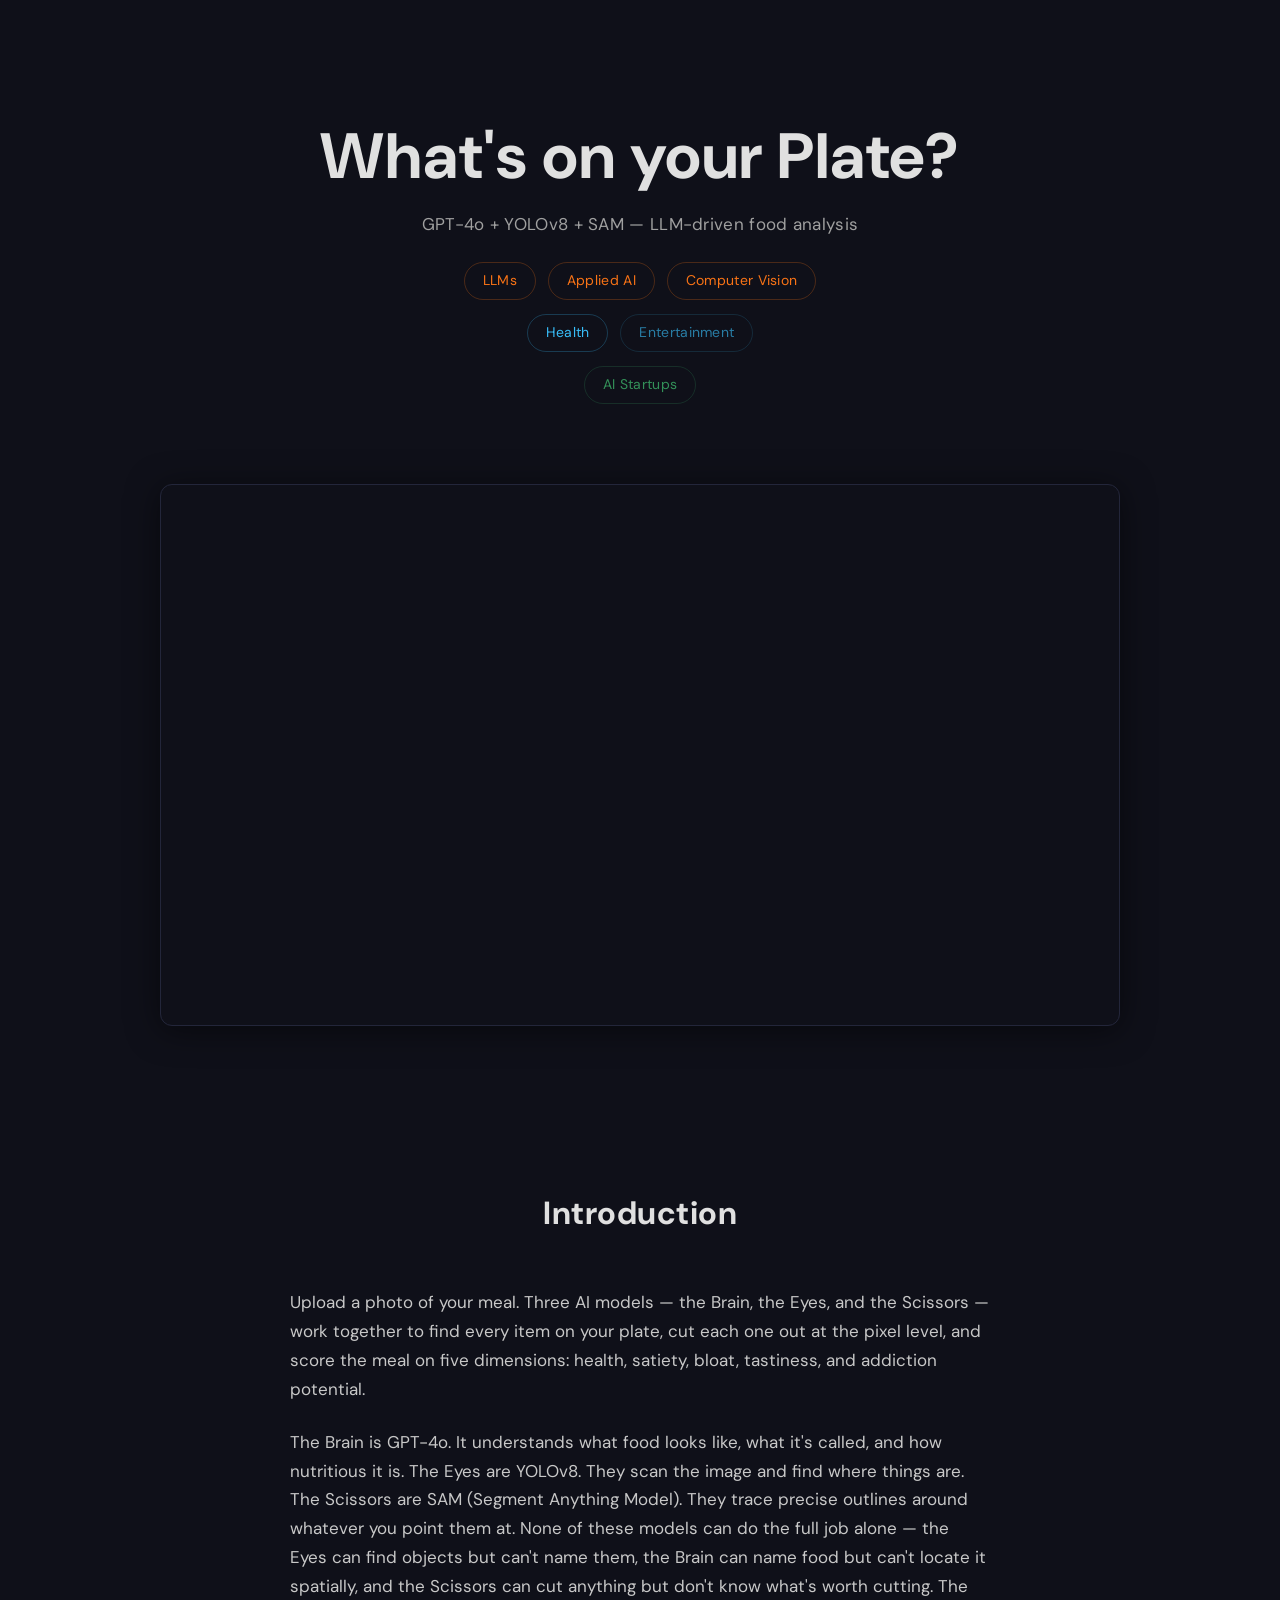
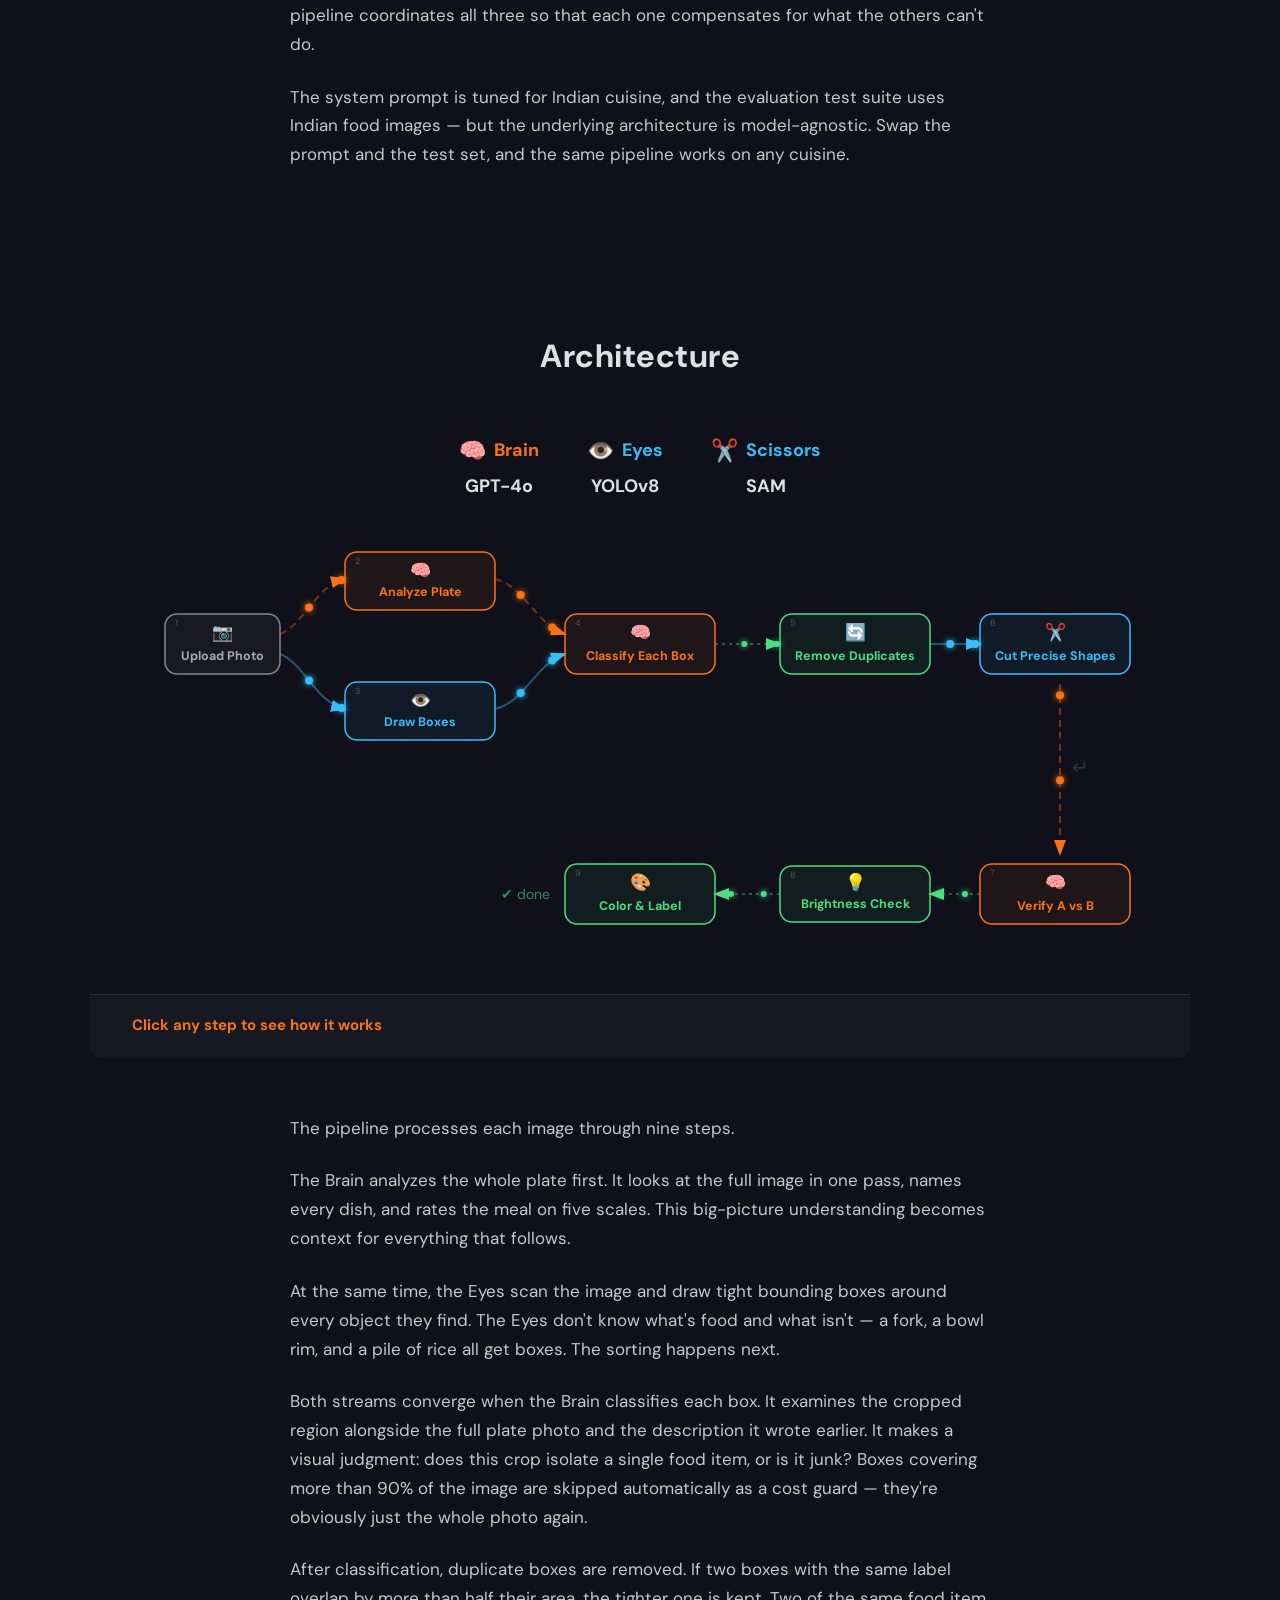
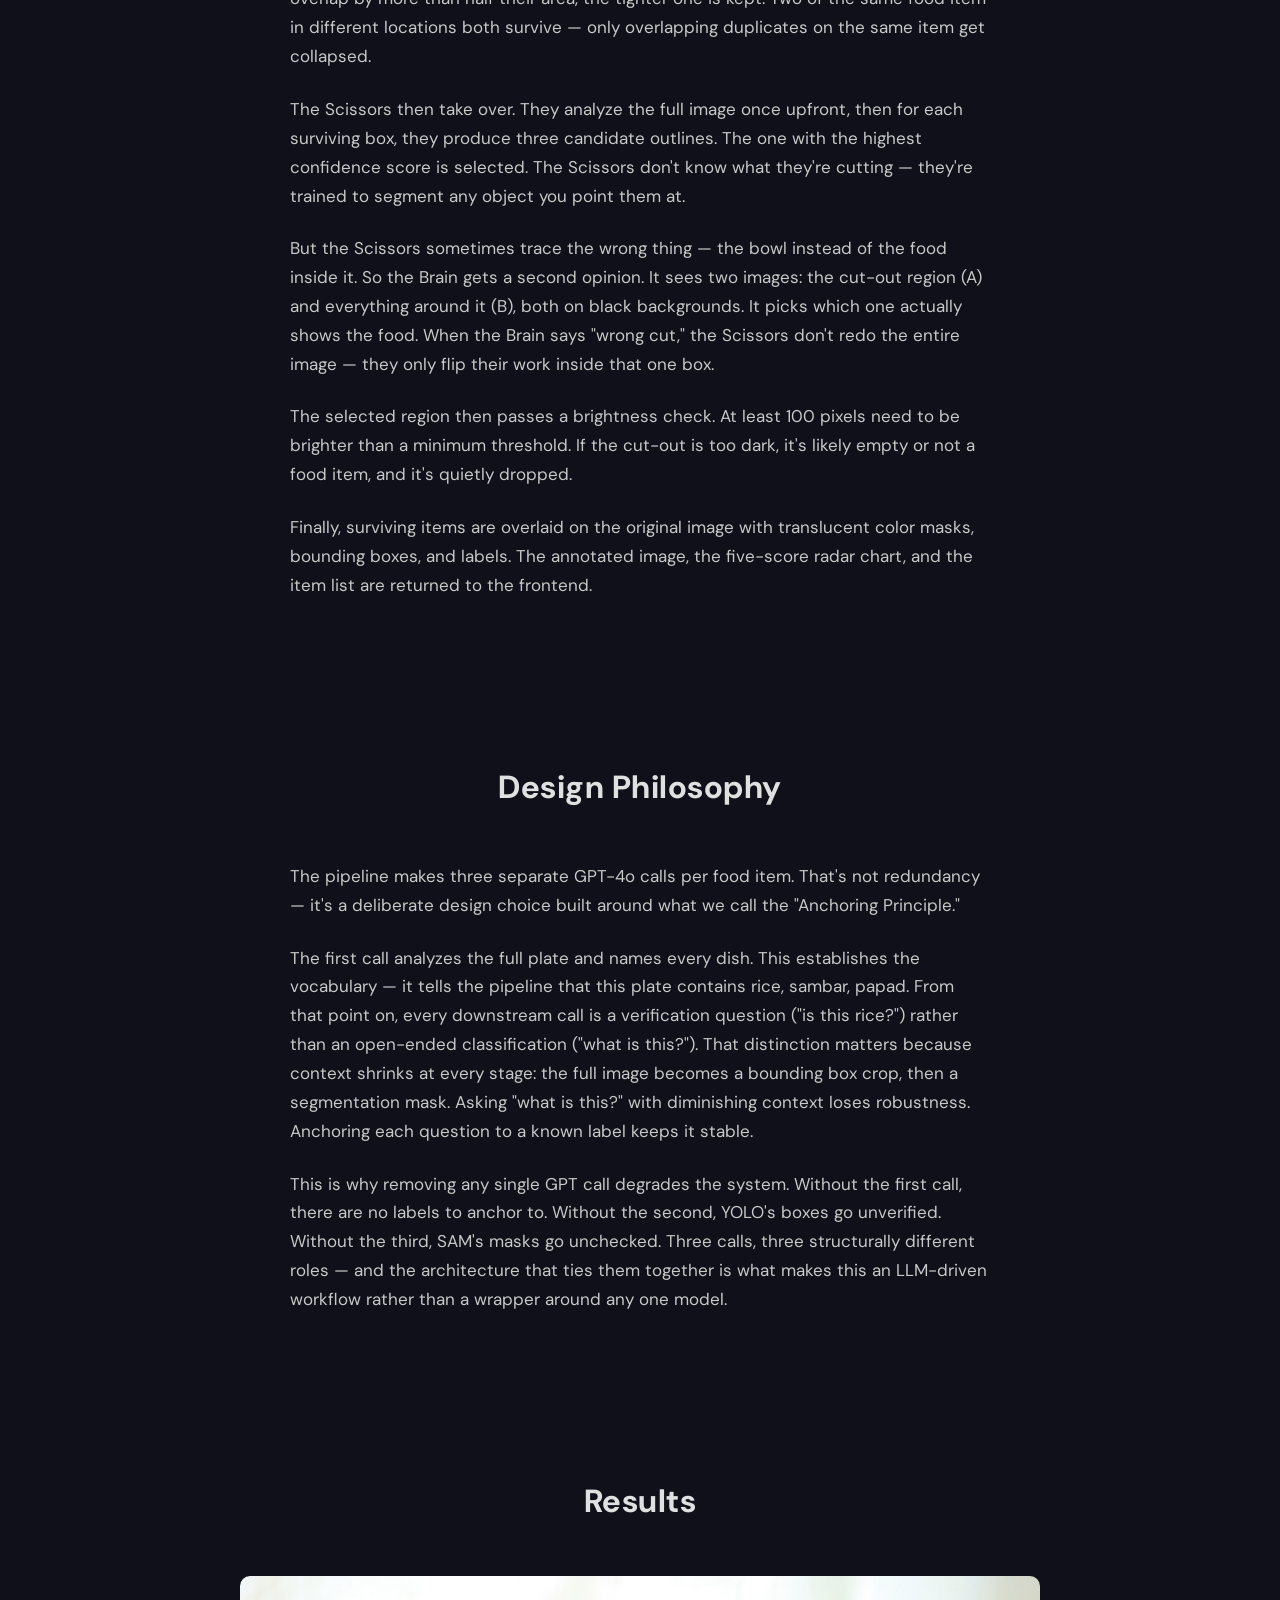
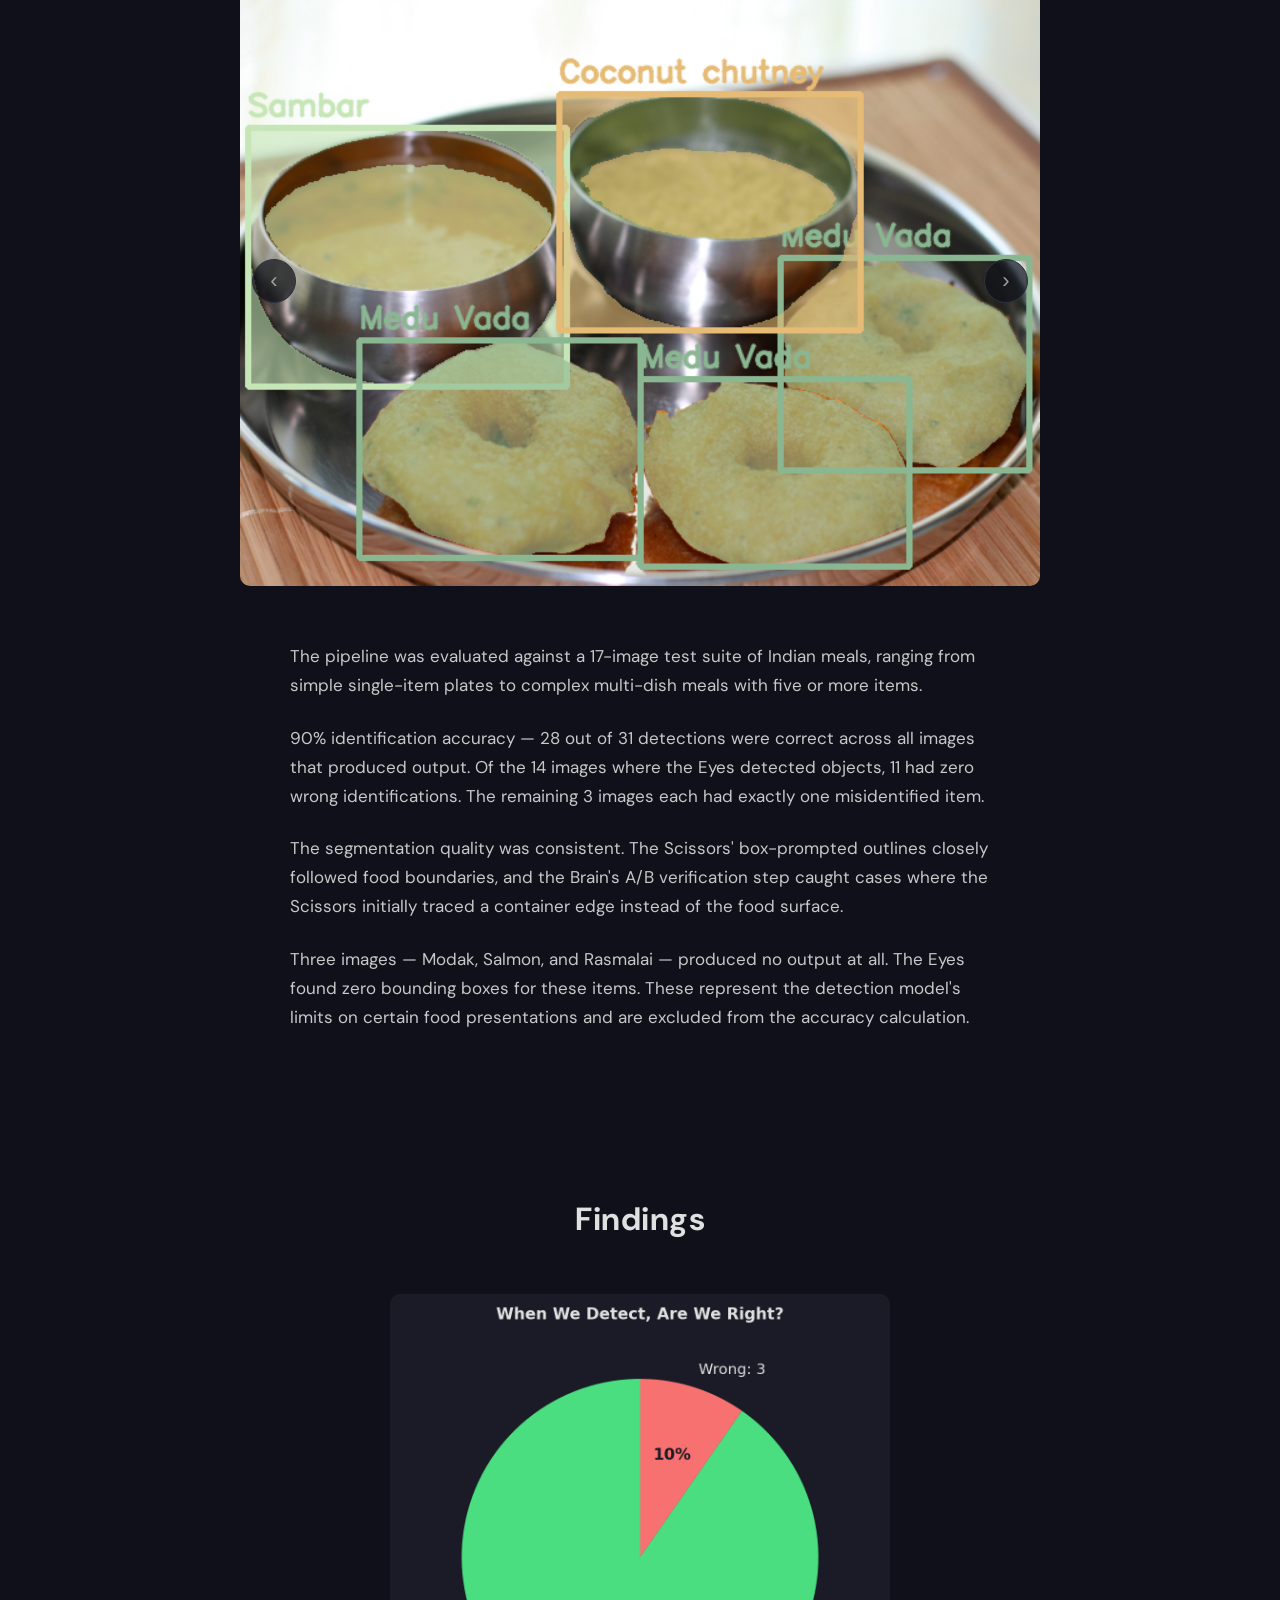
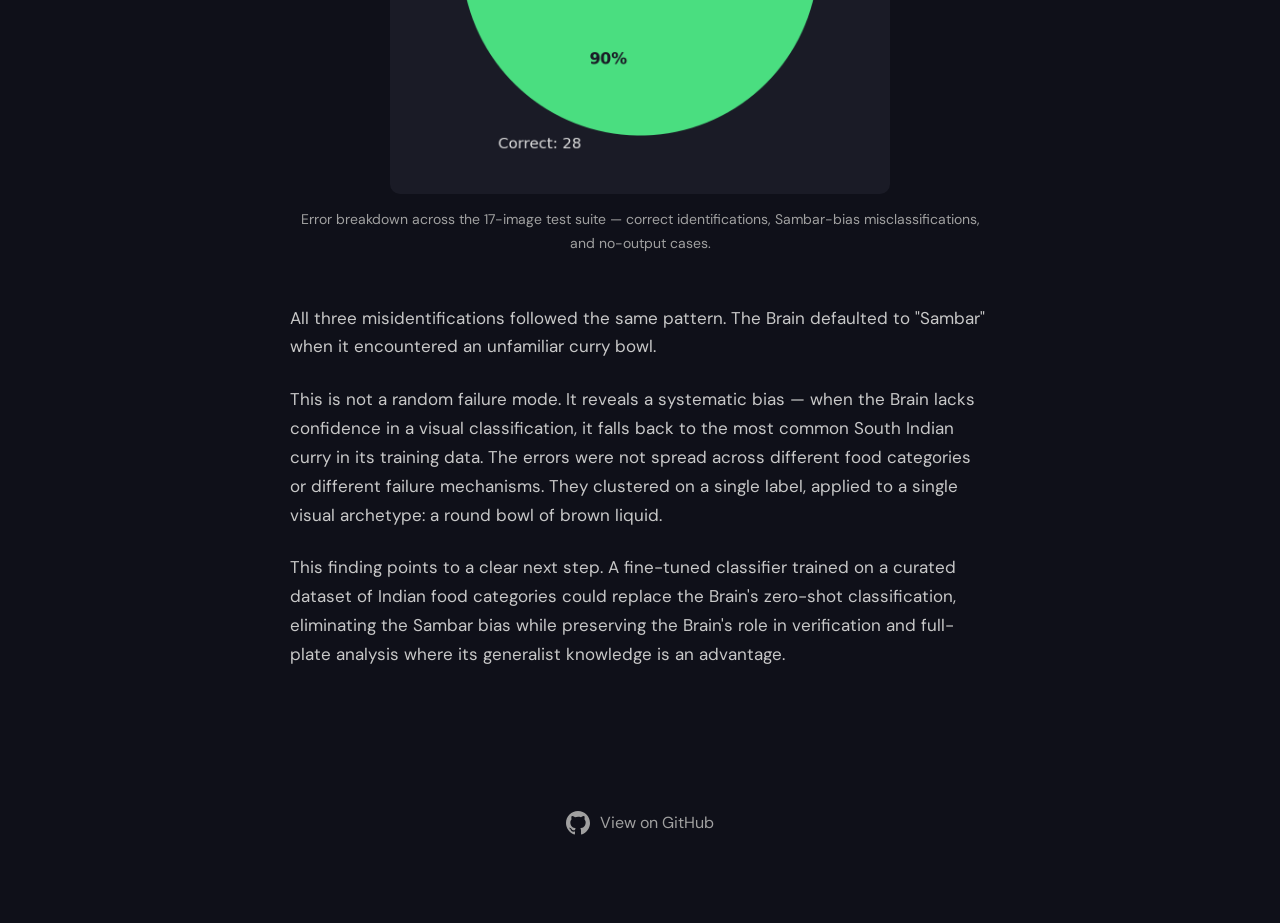
==== commit c2b578a9: "Soften AI Startups tag to lighter green Co-Authored-By: Claude Opus 4.6 (1M context) <noreply@anthro" ====
--- a/project website/index.html
+++ b/project website/index.html
@@ -82,7 +82,7 @@
 .tag-technique { color: #f97316; border: 1px solid #f9731640; }
 .tag-domain-primary { color: #38bdf8; border: 1px solid #38bdf840; }
 .tag-domain-secondary { color: #38bdf8a0; border: 1px solid #38bdf825; }
-.tag-audience { color: #4ade80; border: 1px solid #4ade8040; }
+.tag-audience { color: #4ade80a0; border: 1px solid #4ade8025; }
 
 /* ─── 2. Video ─────────────────────────────────────── */
 .video-section {
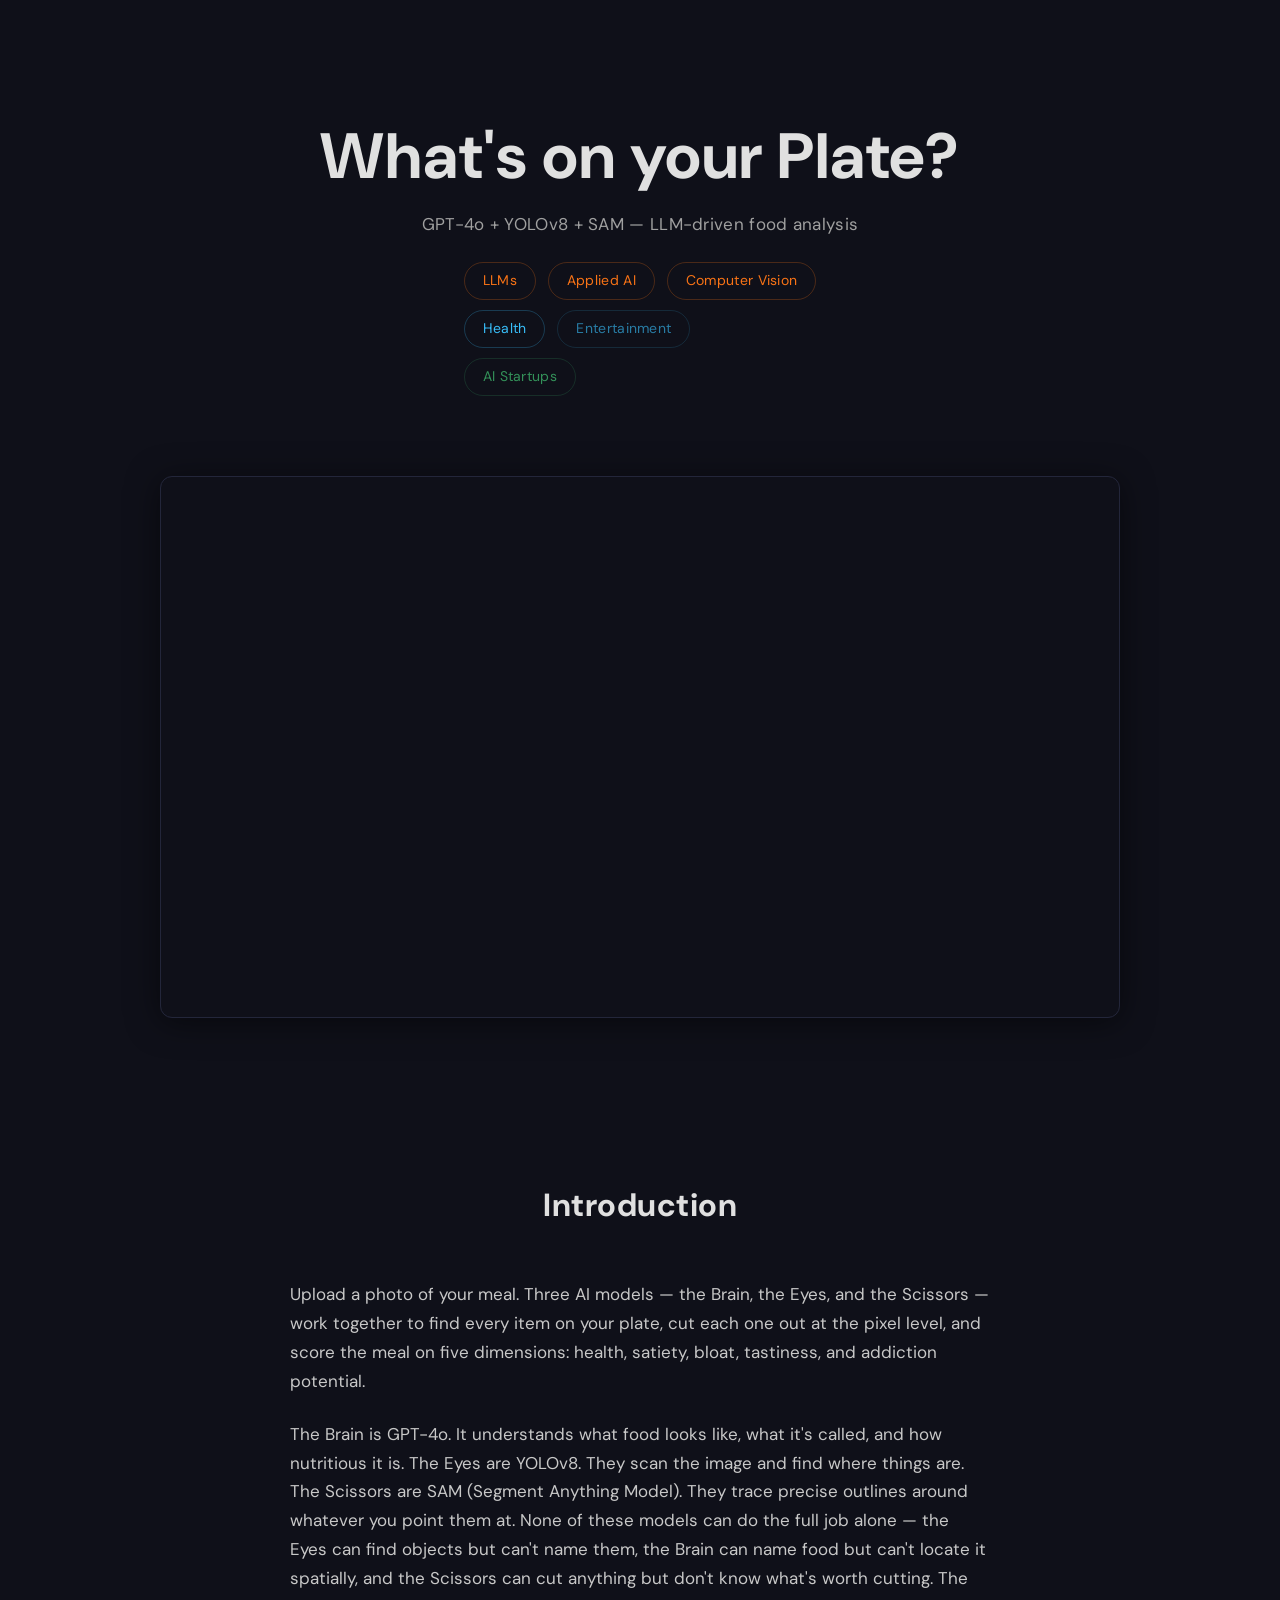
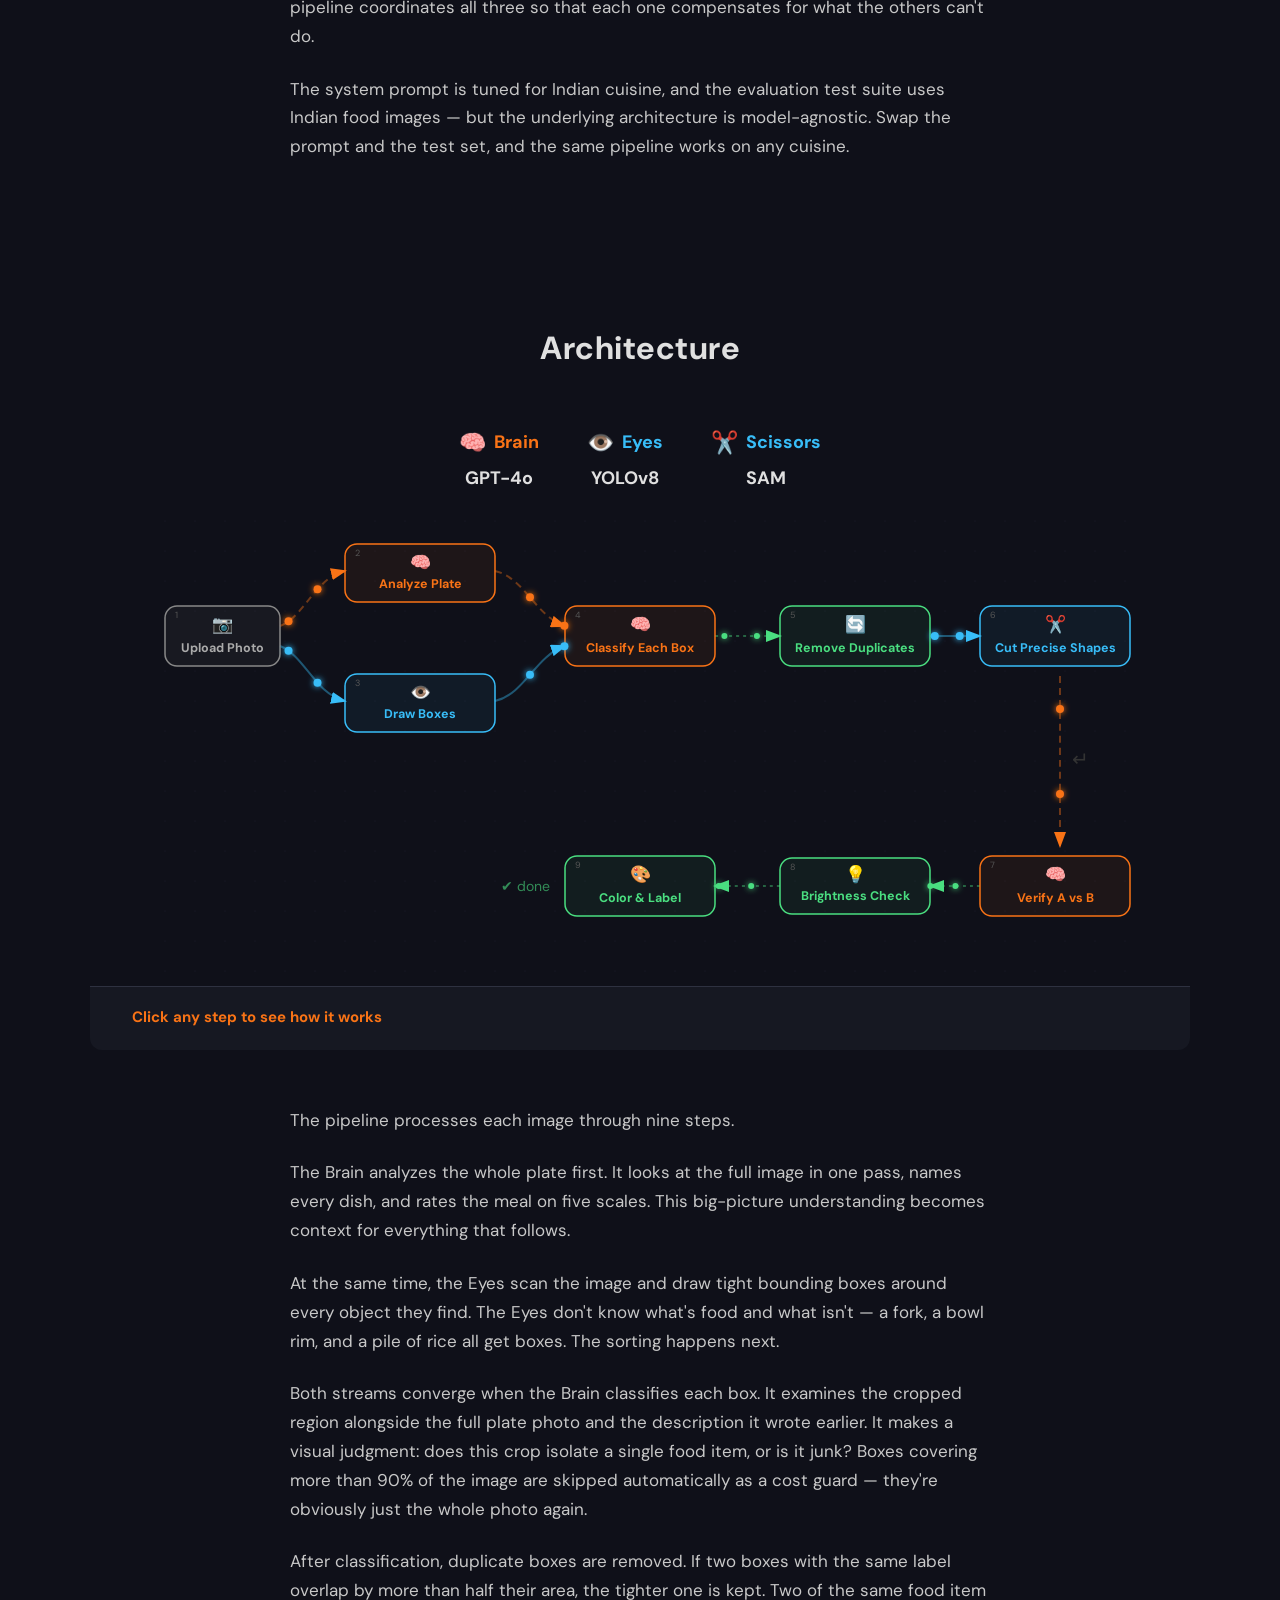
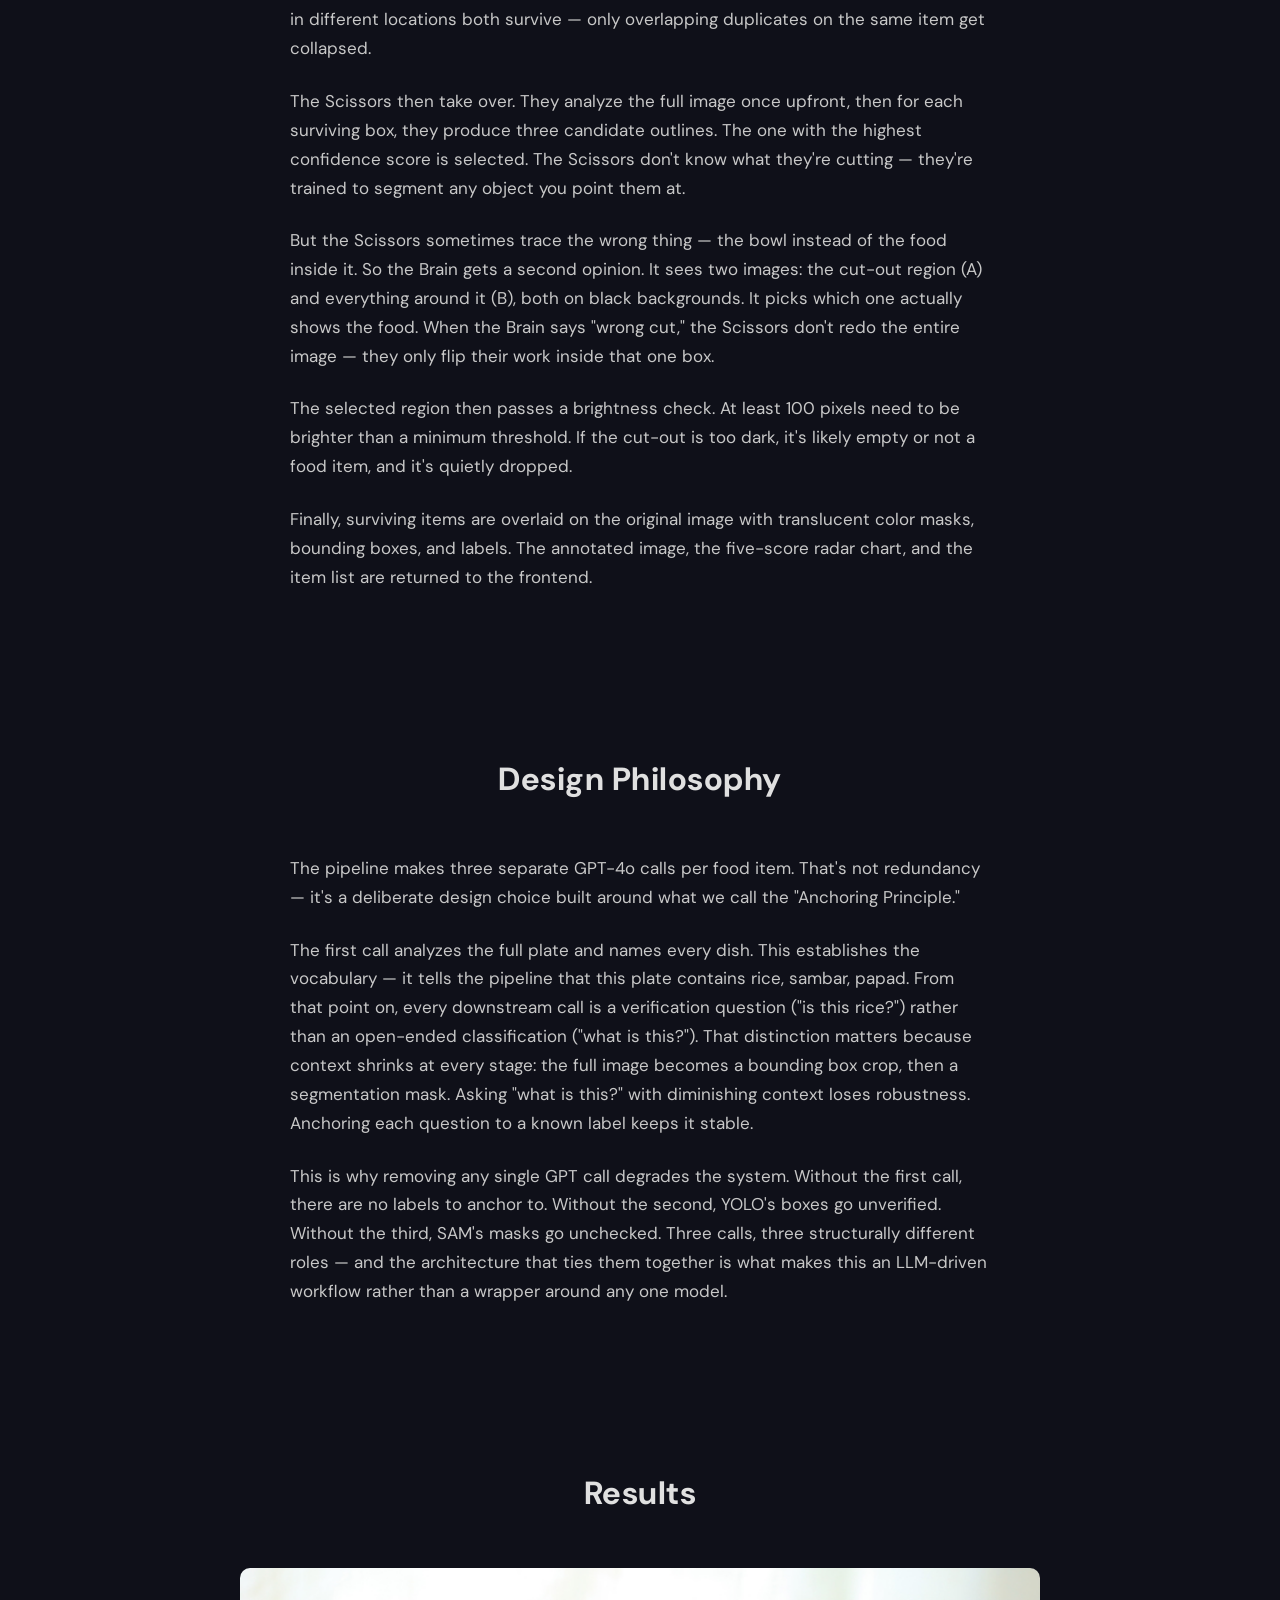
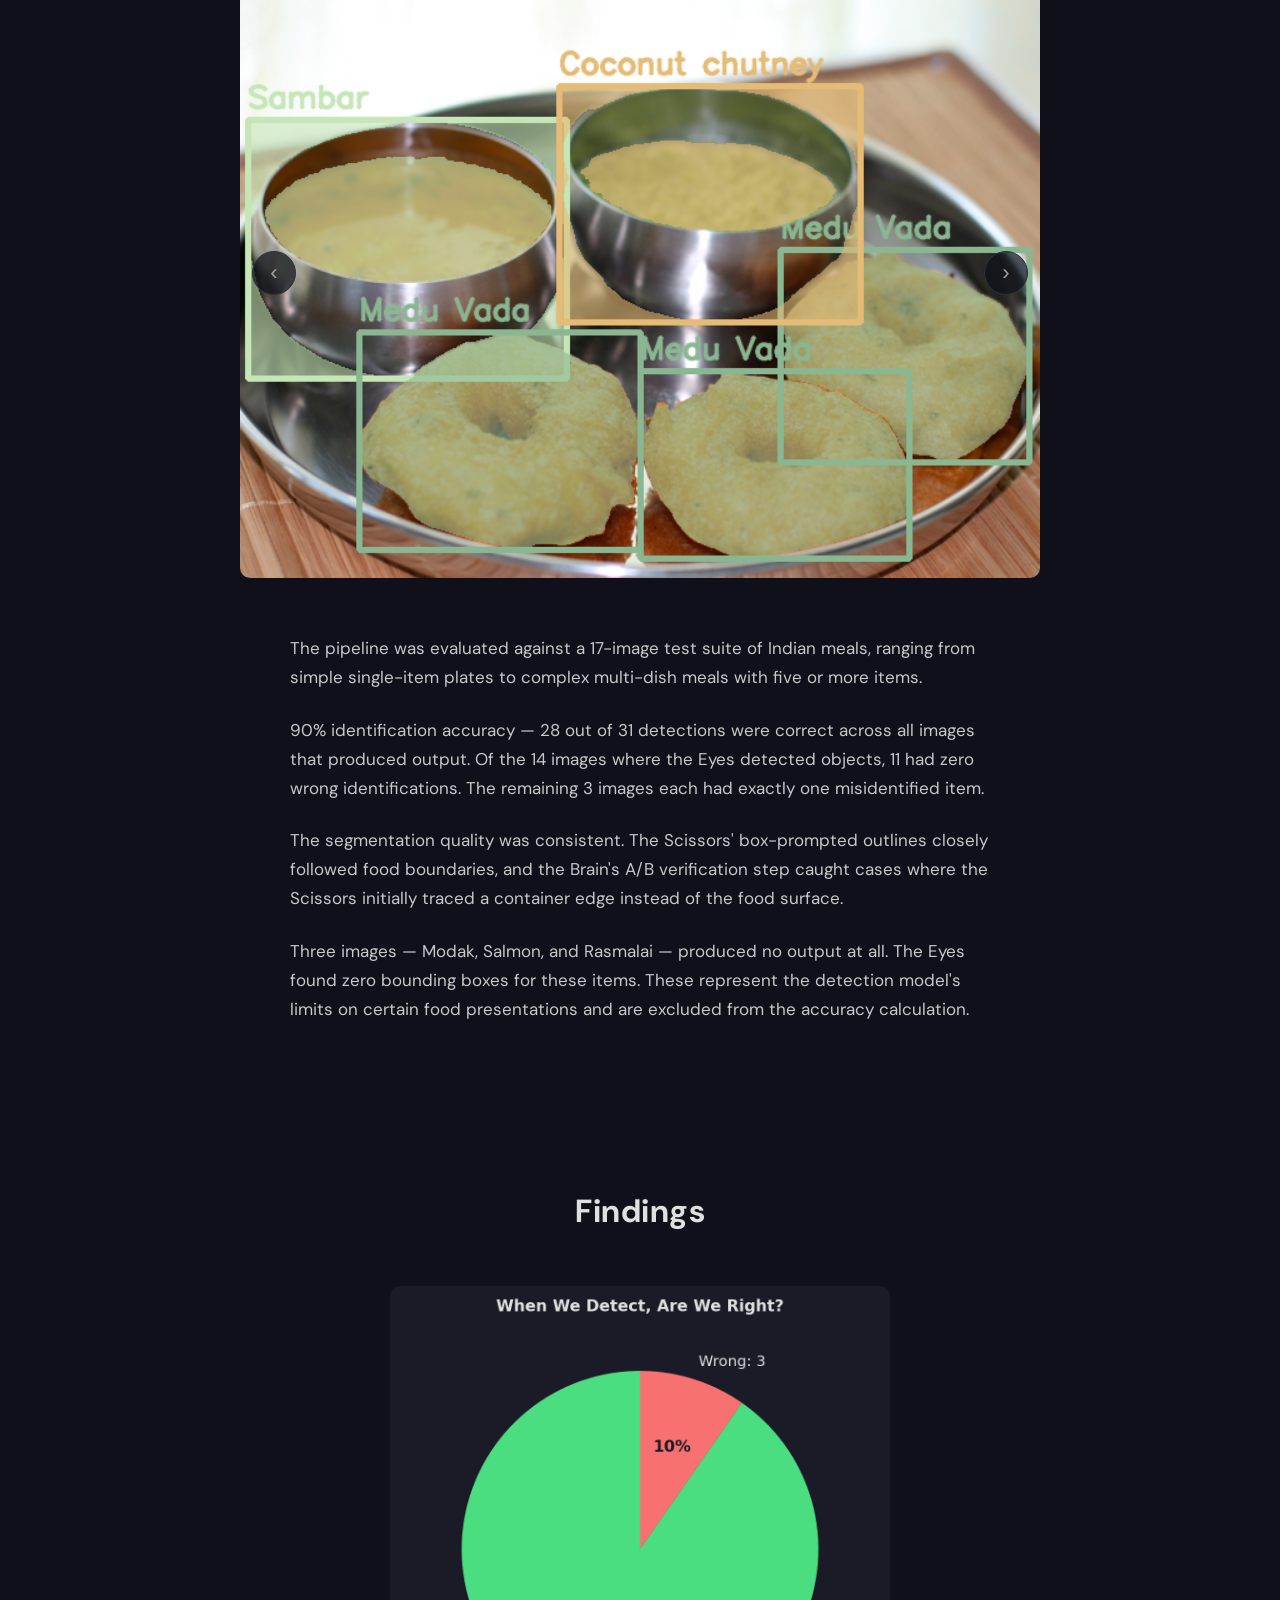
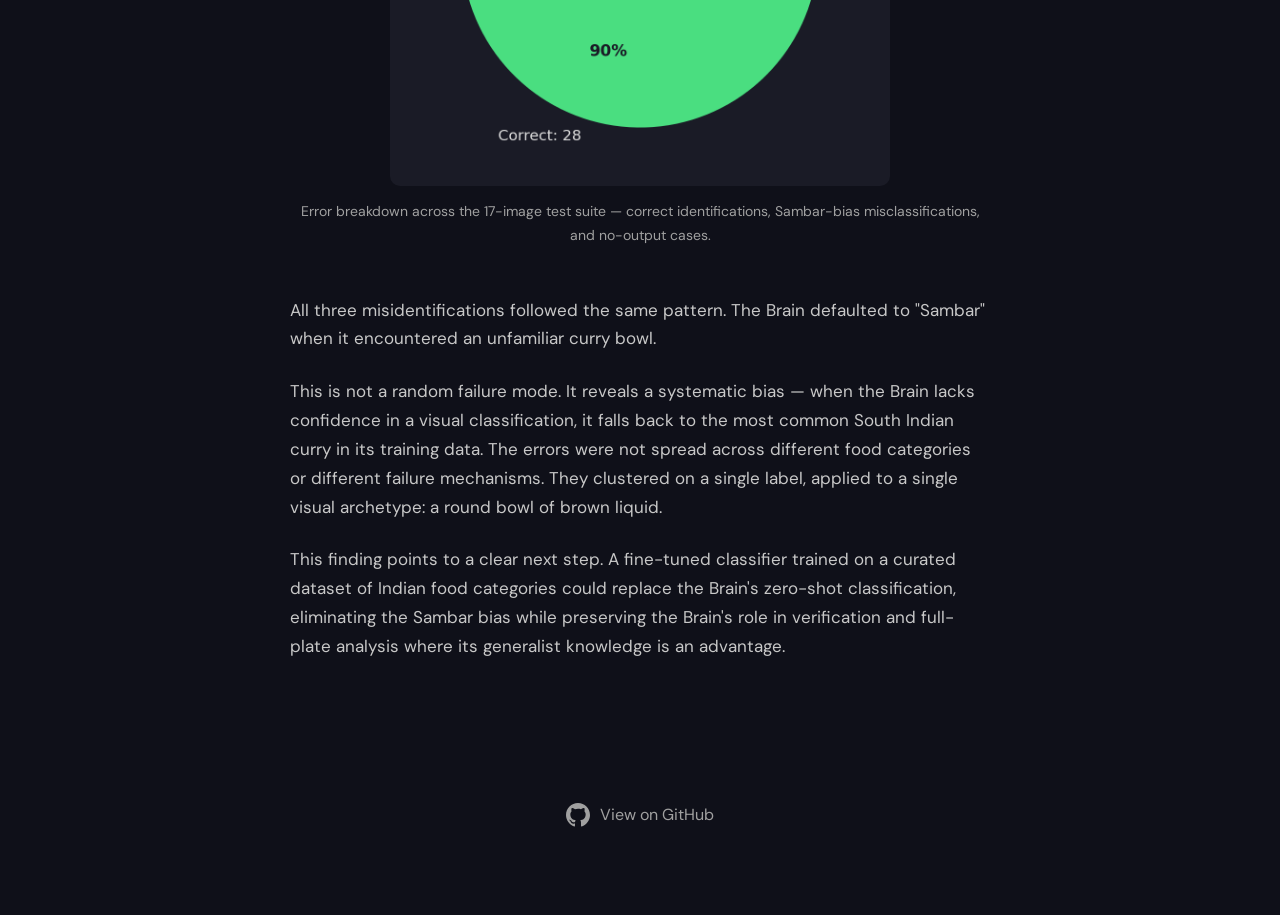
==== commit 60b8d783: "Left-align tag rows so they stack in one column Co-Authored-By: Claude Opus 4.6 (1M context) <norepl" ====
--- a/project website/index.html
+++ b/project website/index.html
@@ -65,14 +65,19 @@
   color: #a0a0a0;
   letter-spacing: 0.3px;
 }
+.hero-tags-wrap {
+  display: flex;
+  flex-direction: column;
+  align-items: flex-start;
+  gap: 10px;
+  margin: 24px auto 0;
+  width: fit-content;
+}
 .hero-tags {
   display: flex;
-  justify-content: center;
   gap: 12px;
-  margin-top: 14px;
   flex-wrap: wrap;
 }
-.hero-tags:first-of-type { margin-top: 24px; }
 .hero-tag {
   padding: 6px 18px;
   border-radius: 20px;
@@ -327,17 +332,19 @@
 <section class="hero">
   <h1>What's on your Plate?</h1>
   <p class="tagline">GPT-4o + YOLOv8 + SAM &mdash; LLM-driven food analysis</p>
-  <div class="hero-tags">
-    <span class="hero-tag tag-technique">LLMs</span>
-    <span class="hero-tag tag-technique">Applied AI</span>
-    <span class="hero-tag tag-technique">Computer Vision</span>
-  </div>
-  <div class="hero-tags">
-    <span class="hero-tag tag-domain-primary">Health</span>
-    <span class="hero-tag tag-domain-secondary">Entertainment</span>
-  </div>
-  <div class="hero-tags">
-    <span class="hero-tag tag-audience">AI Startups</span>
+  <div class="hero-tags-wrap">
+    <div class="hero-tags">
+      <span class="hero-tag tag-technique">LLMs</span>
+      <span class="hero-tag tag-technique">Applied AI</span>
+      <span class="hero-tag tag-technique">Computer Vision</span>
+    </div>
+    <div class="hero-tags">
+      <span class="hero-tag tag-domain-primary">Health</span>
+      <span class="hero-tag tag-domain-secondary">Entertainment</span>
+    </div>
+    <div class="hero-tags">
+      <span class="hero-tag tag-audience">AI Startups</span>
+    </div>
   </div>
 </section>
 
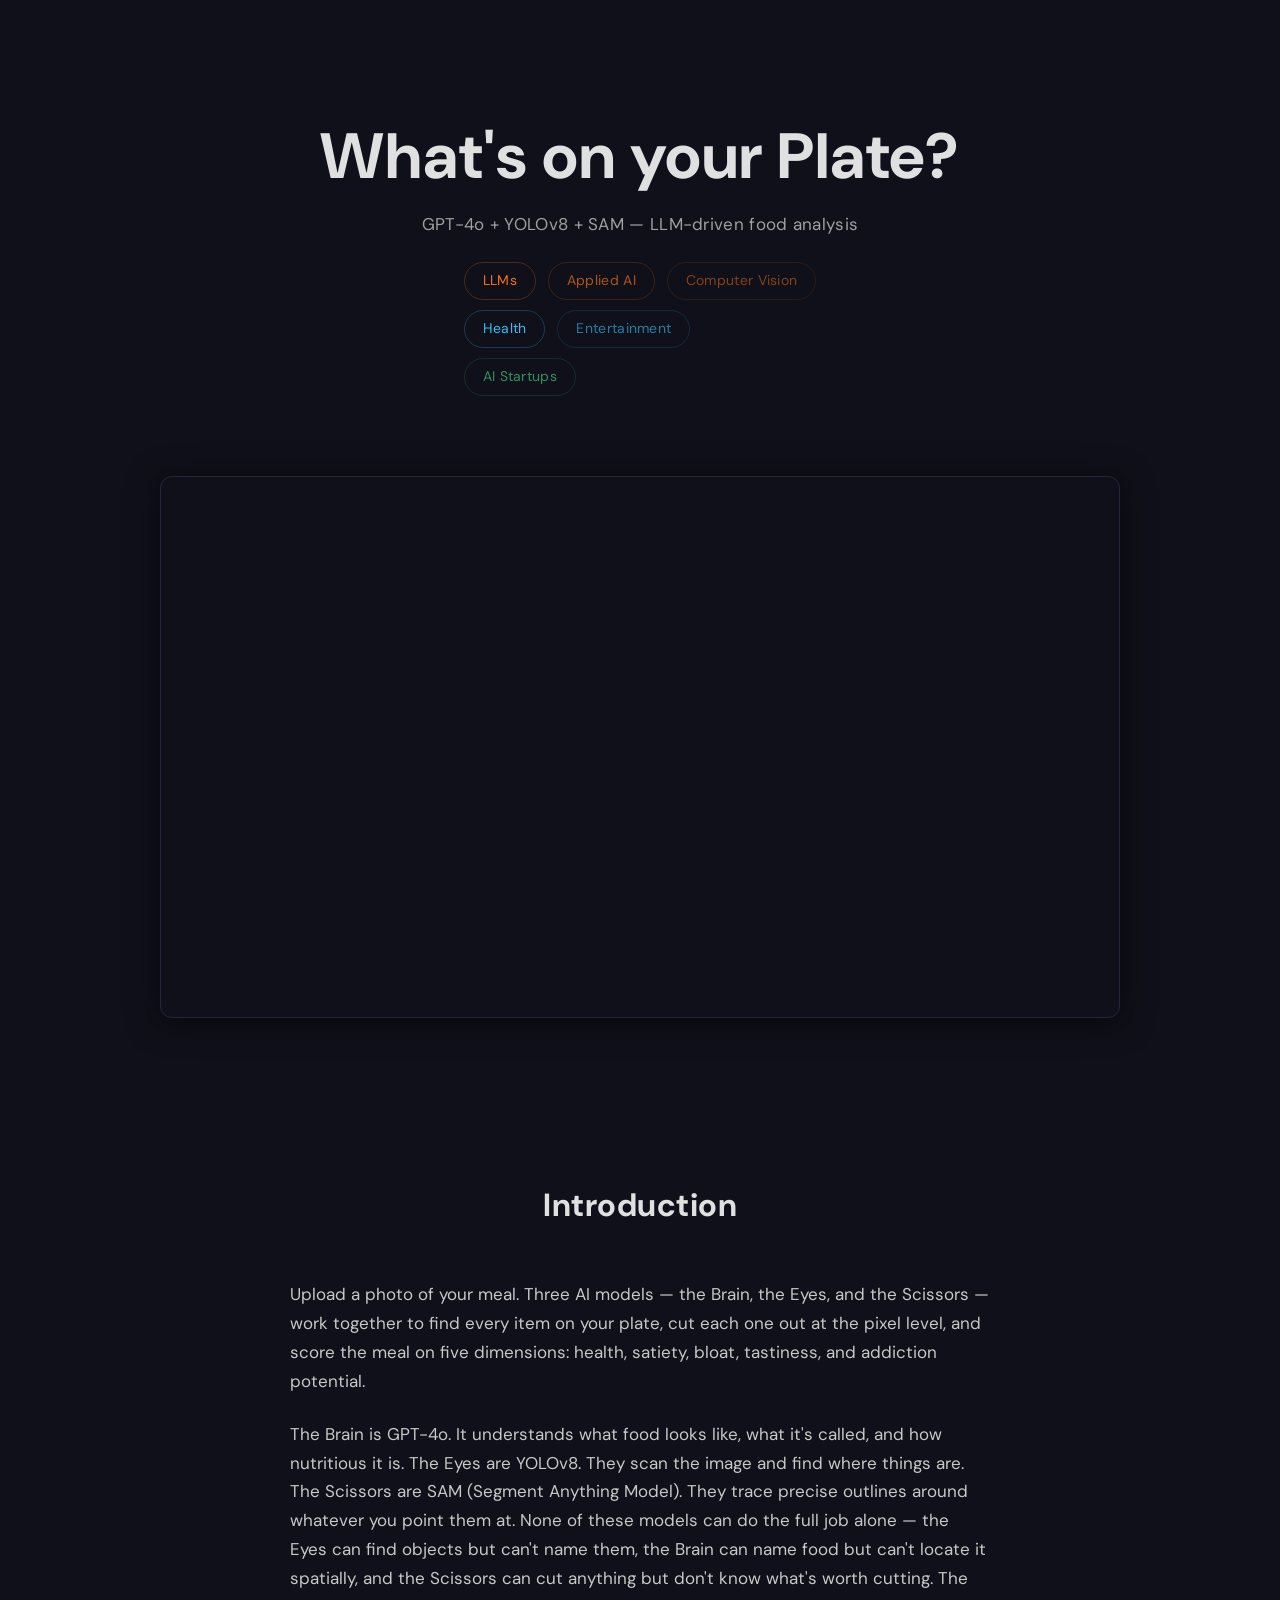
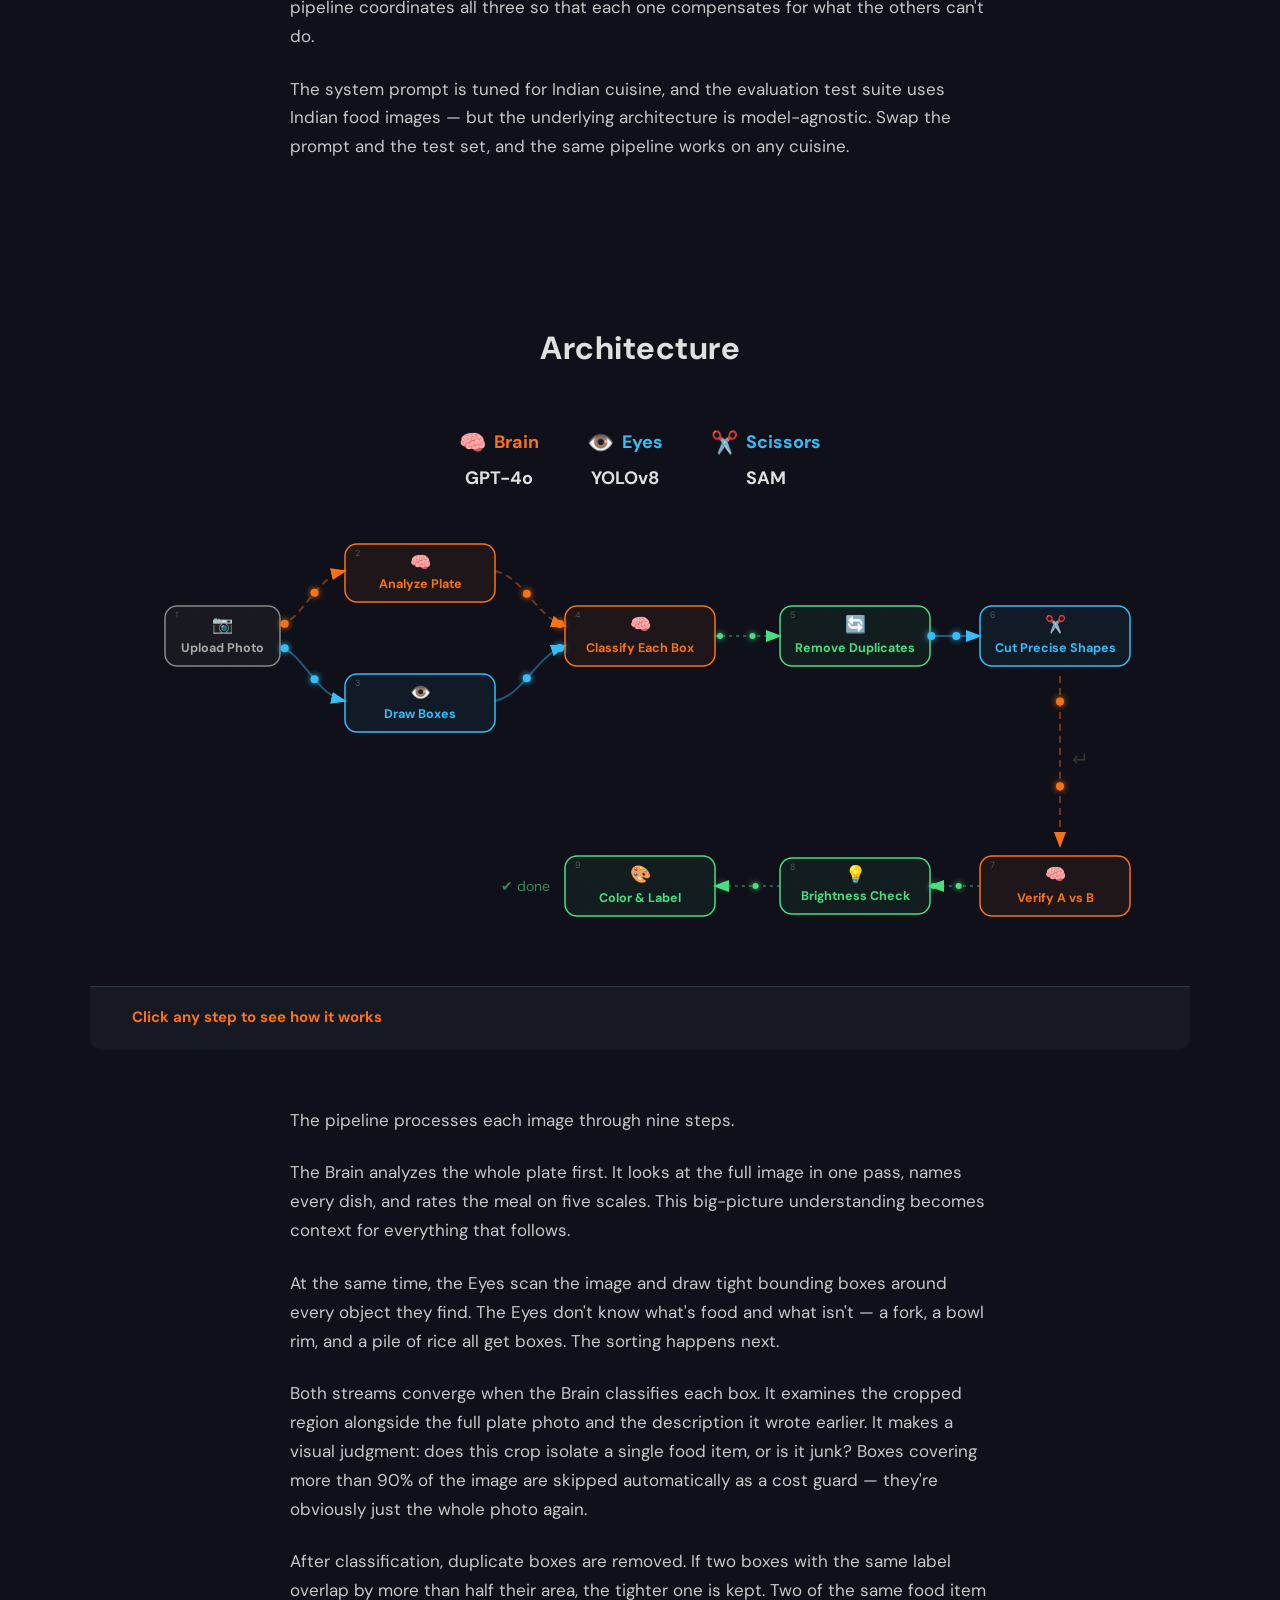
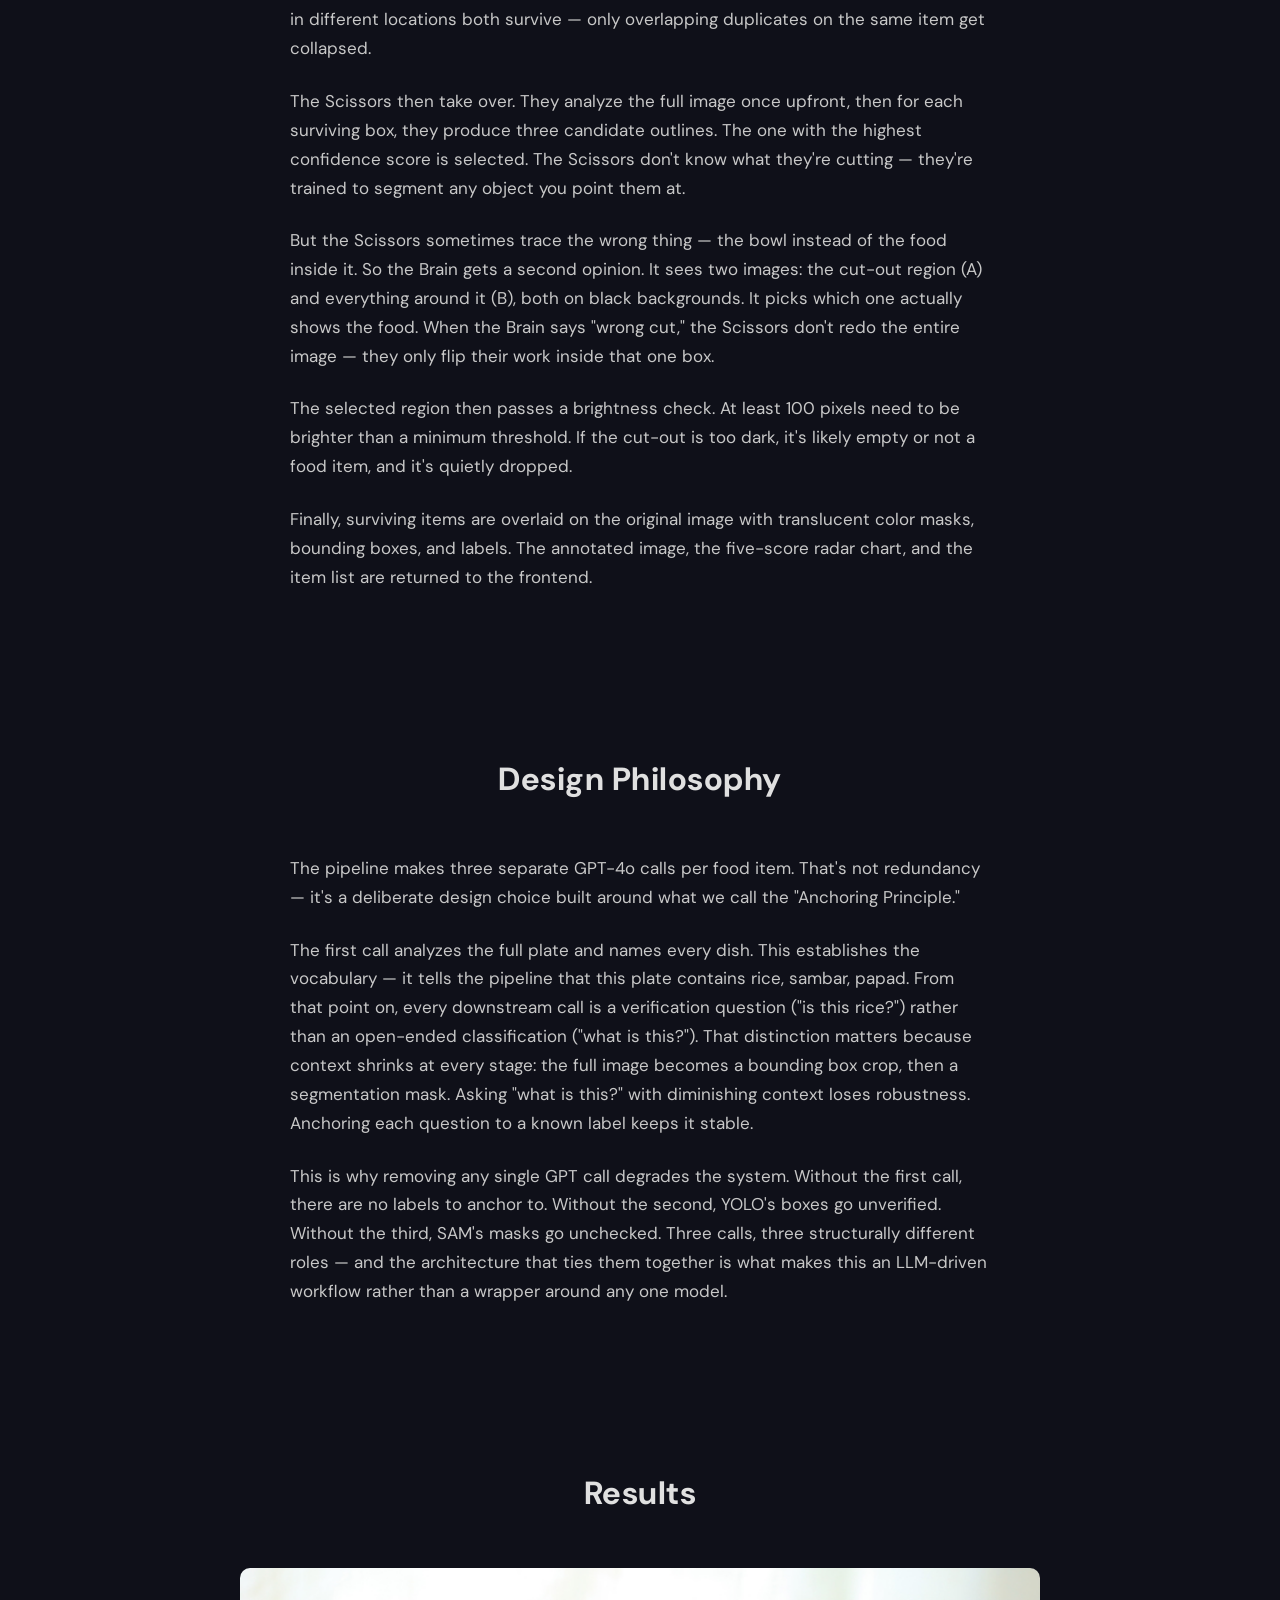
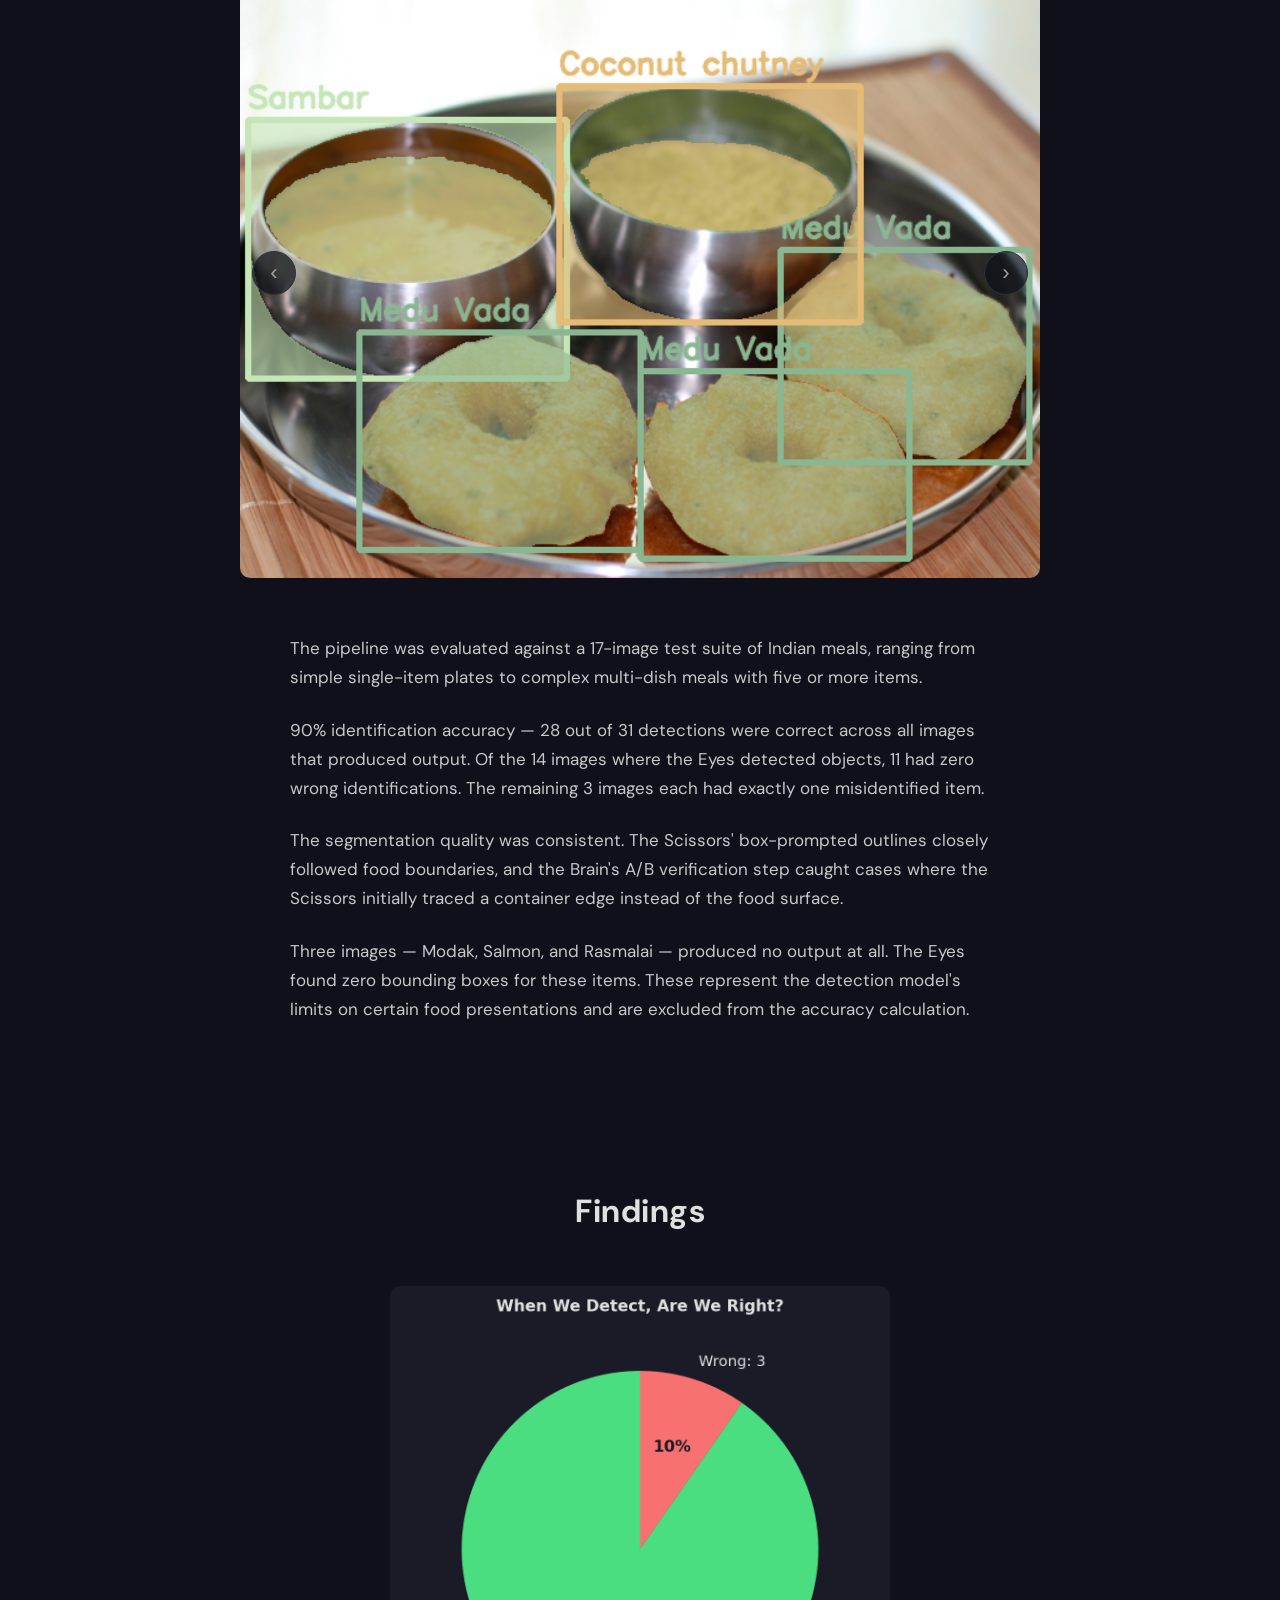
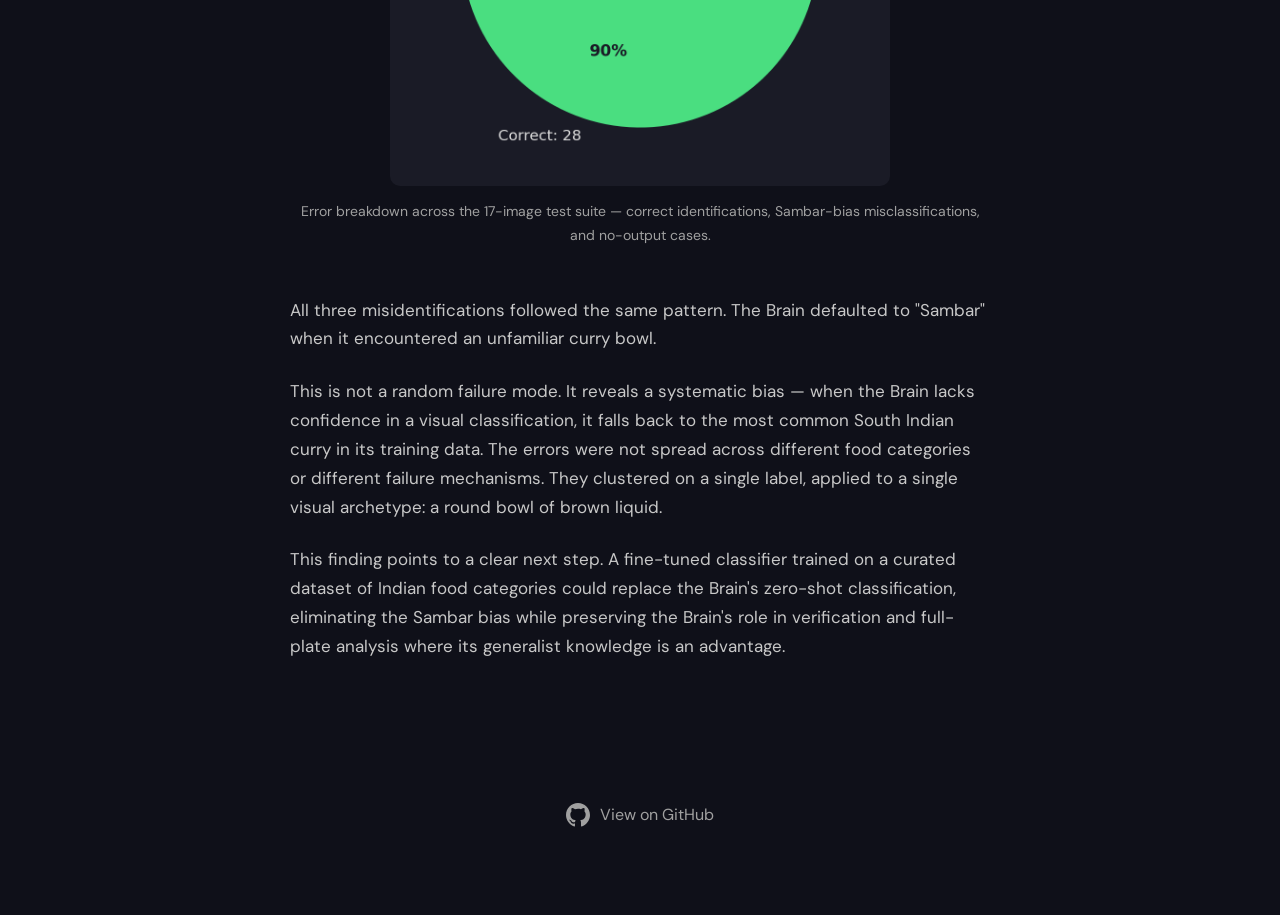
==== commit 51b7d613: "Apply intensity hierarchy to technique tags: LLMs > Applied AI > Computer Vision Co-Authored-By: Cla" ====
--- a/project website/index.html
+++ b/project website/index.html
@@ -84,7 +84,9 @@
   font-size: 14px;
   letter-spacing: 0.3px;
 }
-.tag-technique { color: #f97316; border: 1px solid #f9731640; }
+.tag-tech-primary { color: #f97316; border: 1px solid #f9731640; }
+.tag-tech-secondary { color: #f97316b0; border: 1px solid #f9731630; }
+.tag-tech-tertiary { color: #f9731680; border: 1px solid #f9731620; }
 .tag-domain-primary { color: #38bdf8; border: 1px solid #38bdf840; }
 .tag-domain-secondary { color: #38bdf8a0; border: 1px solid #38bdf825; }
 .tag-audience { color: #4ade80a0; border: 1px solid #4ade8025; }
@@ -334,9 +336,9 @@
   <p class="tagline">GPT-4o + YOLOv8 + SAM &mdash; LLM-driven food analysis</p>
   <div class="hero-tags-wrap">
     <div class="hero-tags">
-      <span class="hero-tag tag-technique">LLMs</span>
-      <span class="hero-tag tag-technique">Applied AI</span>
-      <span class="hero-tag tag-technique">Computer Vision</span>
+      <span class="hero-tag tag-tech-primary">LLMs</span>
+      <span class="hero-tag tag-tech-secondary">Applied AI</span>
+      <span class="hero-tag tag-tech-tertiary">Computer Vision</span>
     </div>
     <div class="hero-tags">
       <span class="hero-tag tag-domain-primary">Health</span>
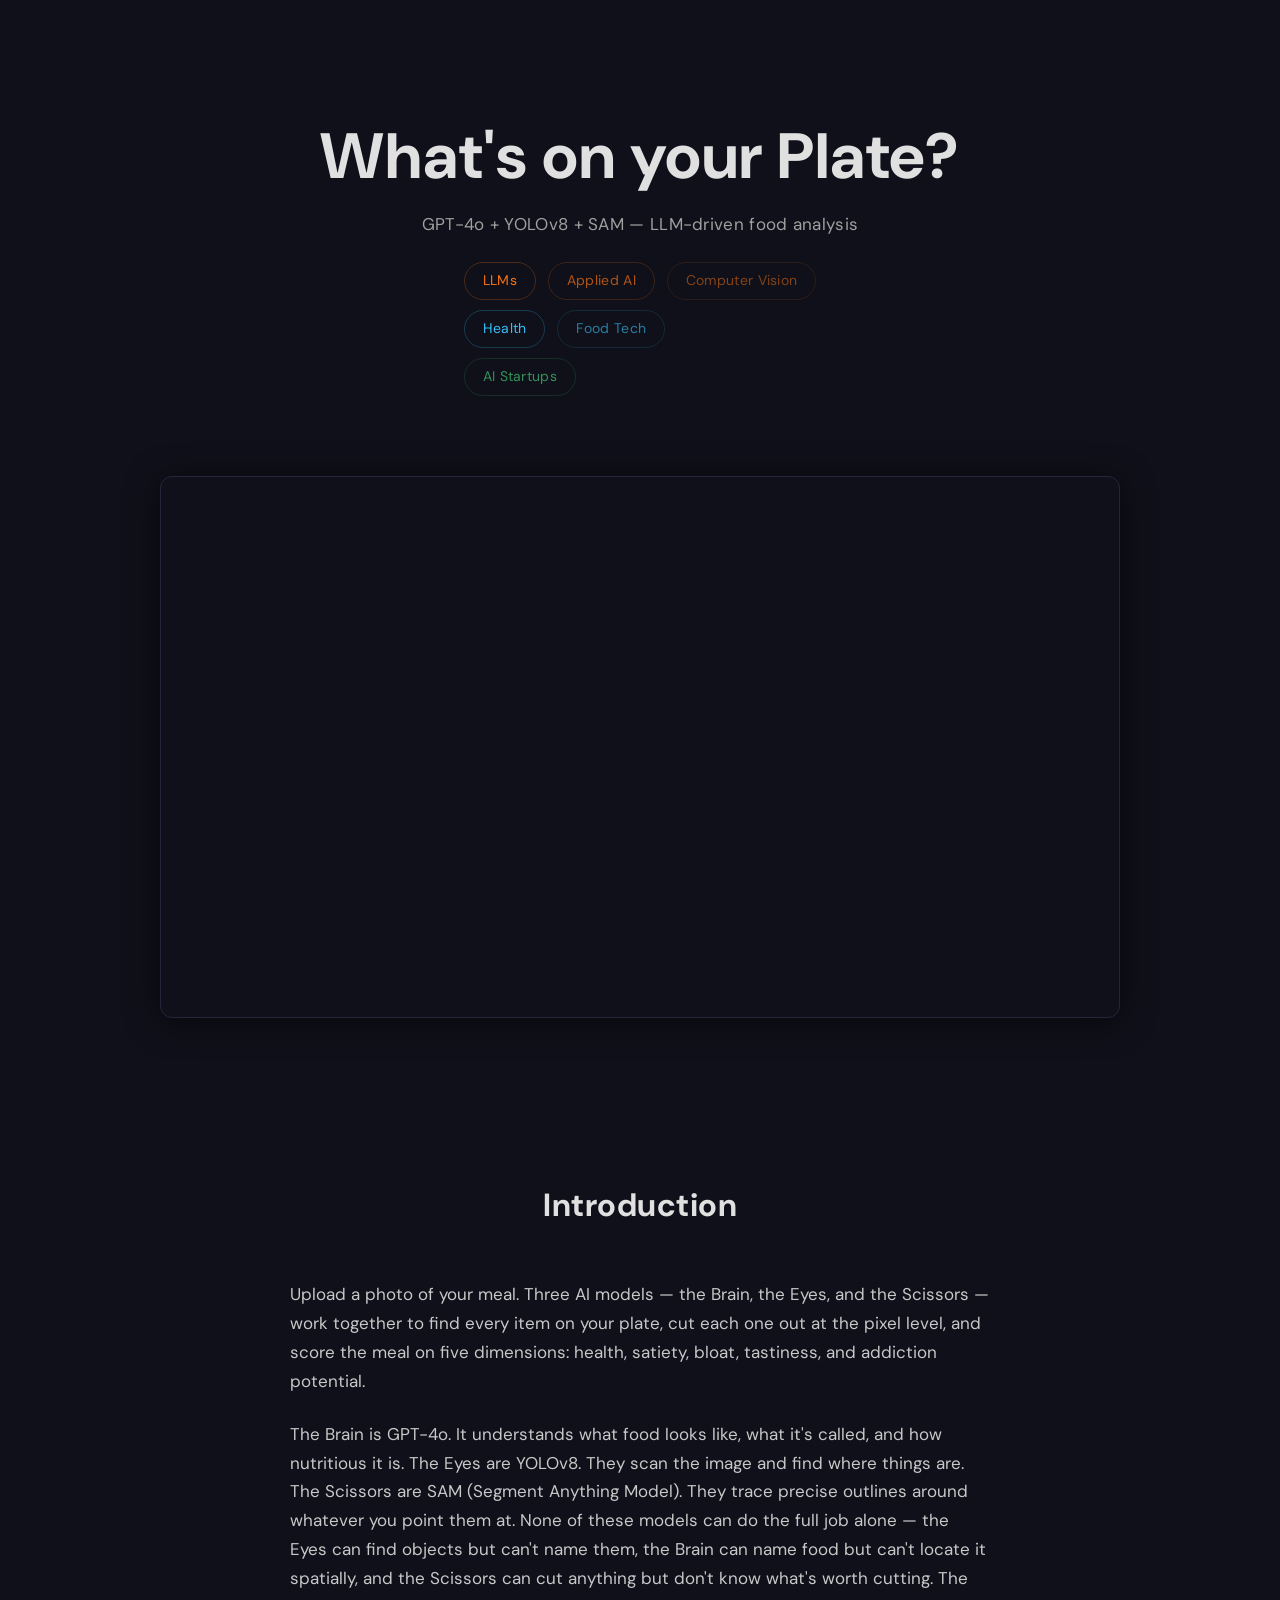
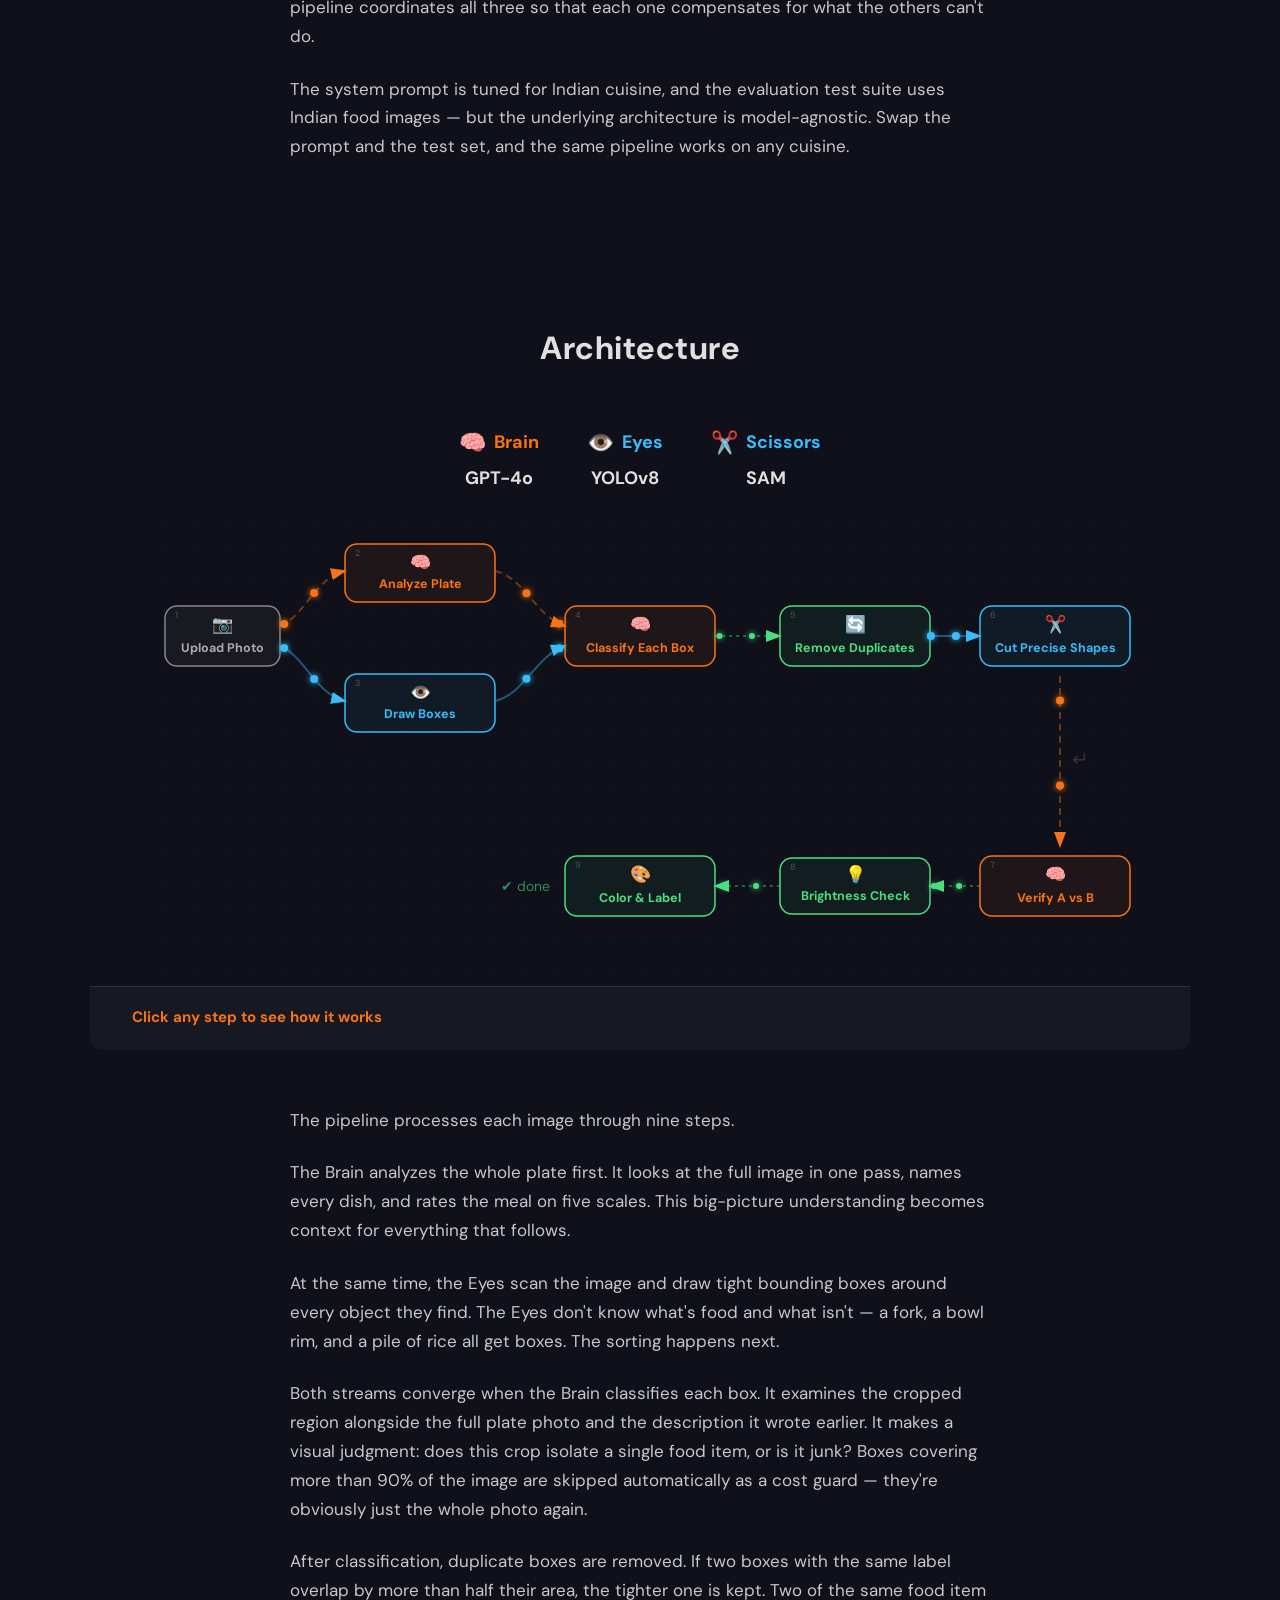
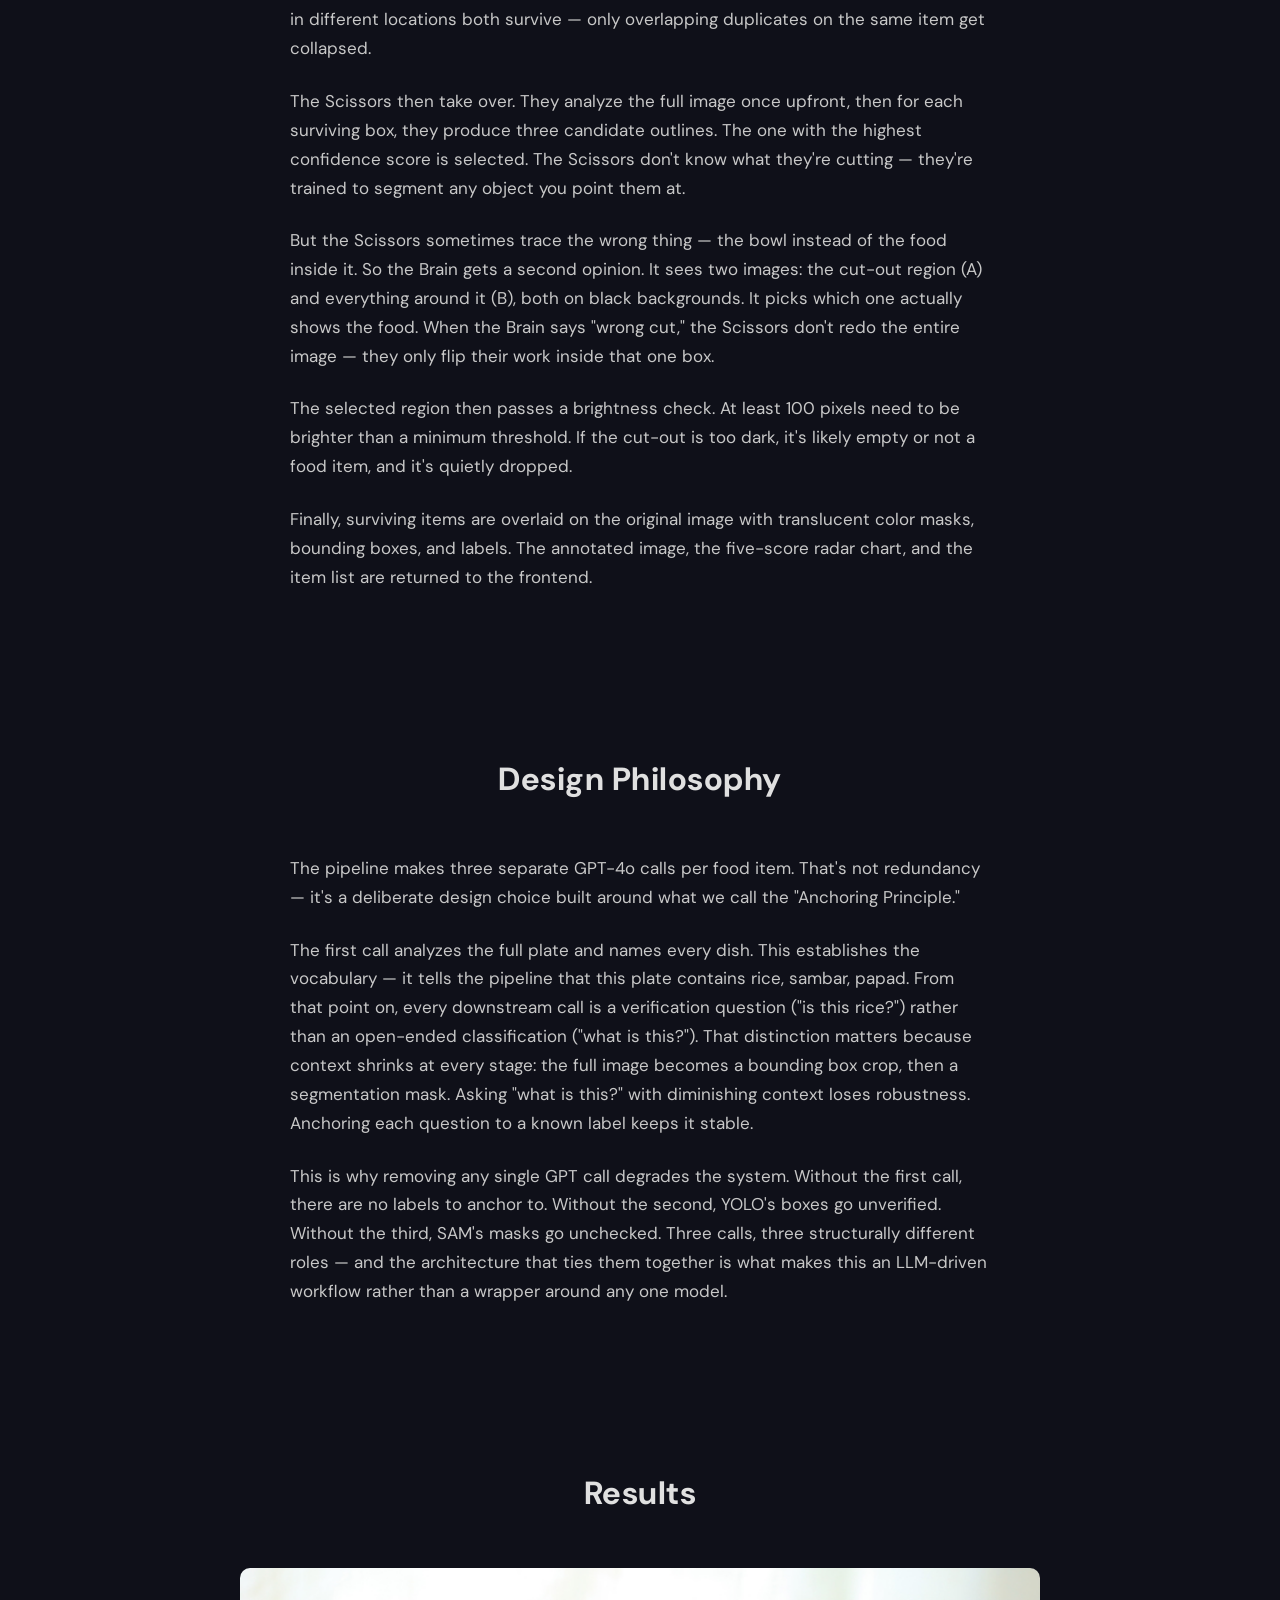
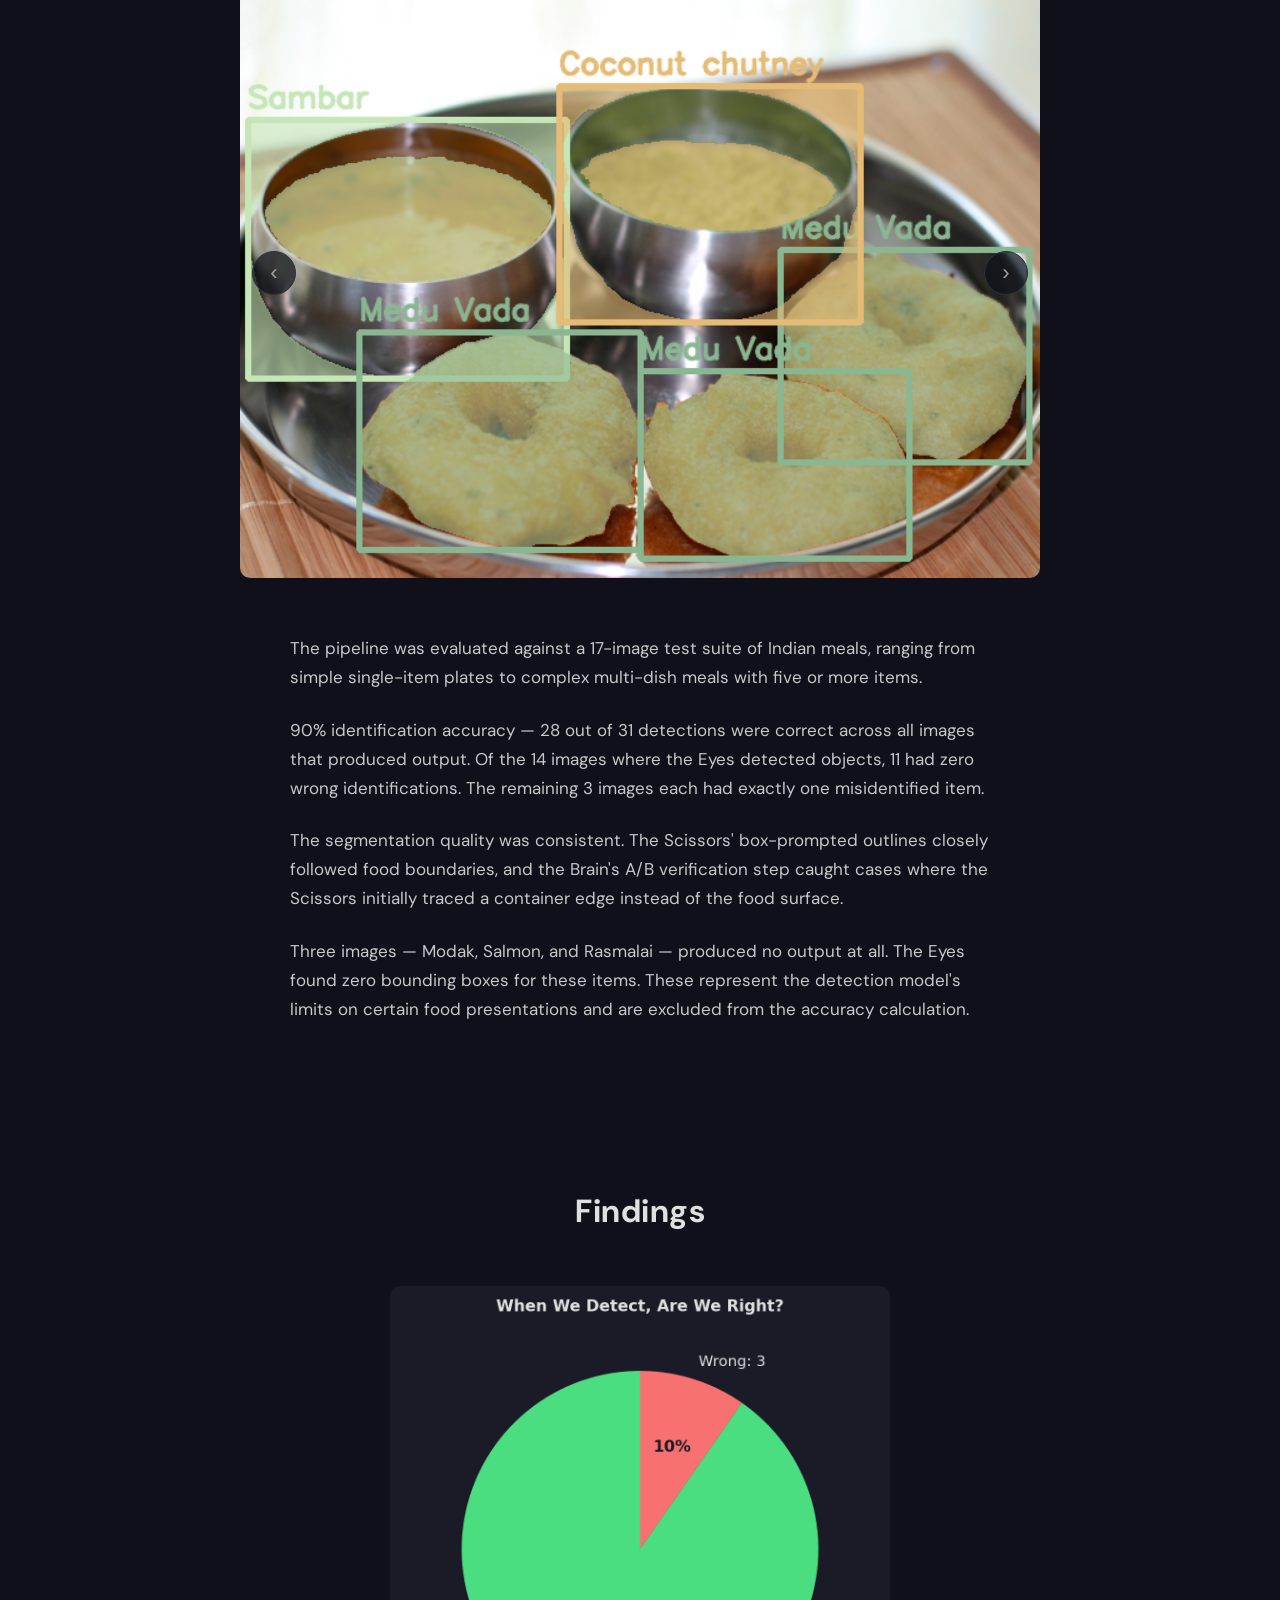
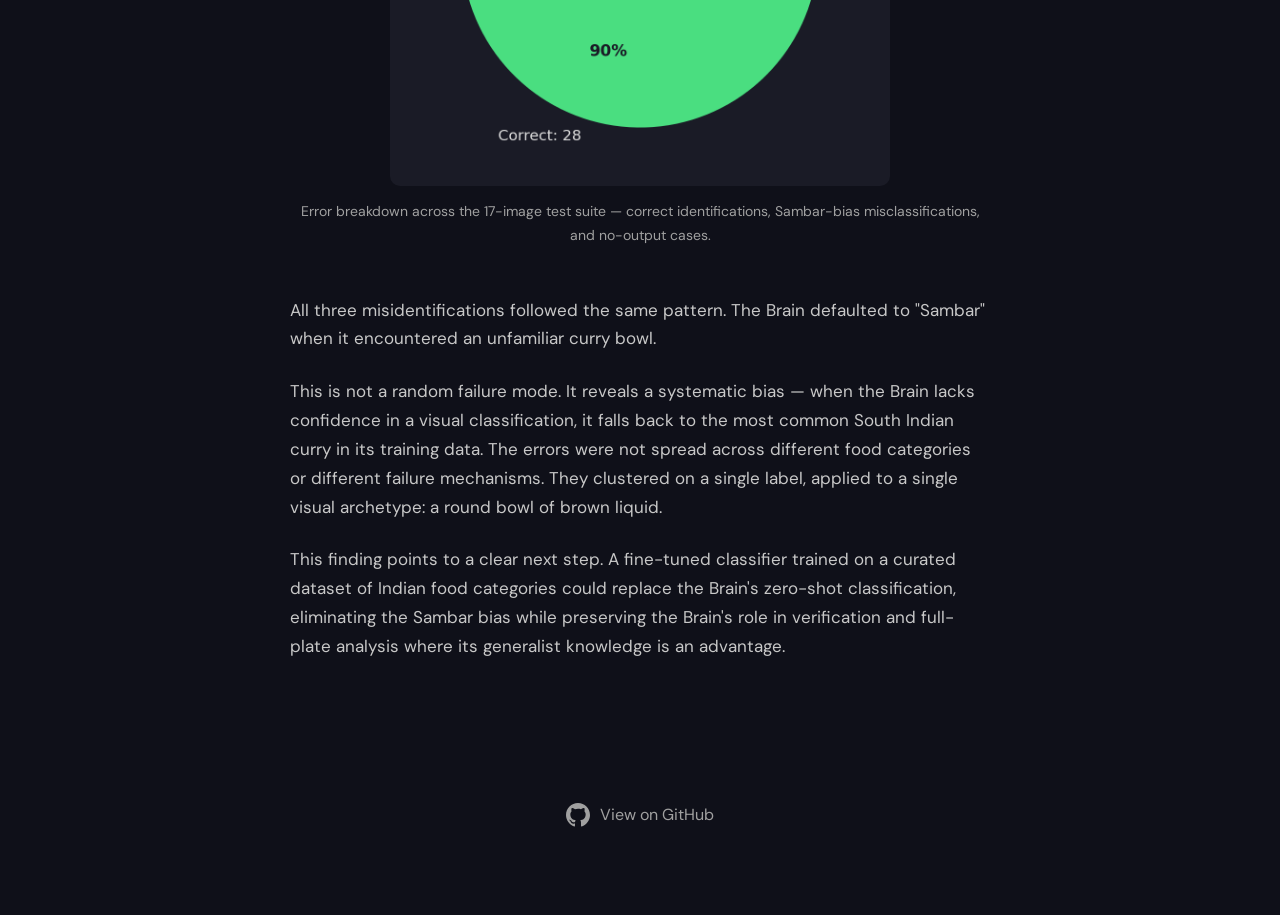
==== commit 6882c3e8: "Replace Entertainment with Food Tech in domain tags Co-Authored-By: Claude Opus 4.6 (1M context) <no" ====
--- a/project website/index.html
+++ b/project website/index.html
@@ -342,7 +342,7 @@
     </div>
     <div class="hero-tags">
       <span class="hero-tag tag-domain-primary">Health</span>
-      <span class="hero-tag tag-domain-secondary">Entertainment</span>
+      <span class="hero-tag tag-domain-secondary">Food Tech</span>
     </div>
     <div class="hero-tags">
       <span class="hero-tag tag-audience">AI Startups</span>
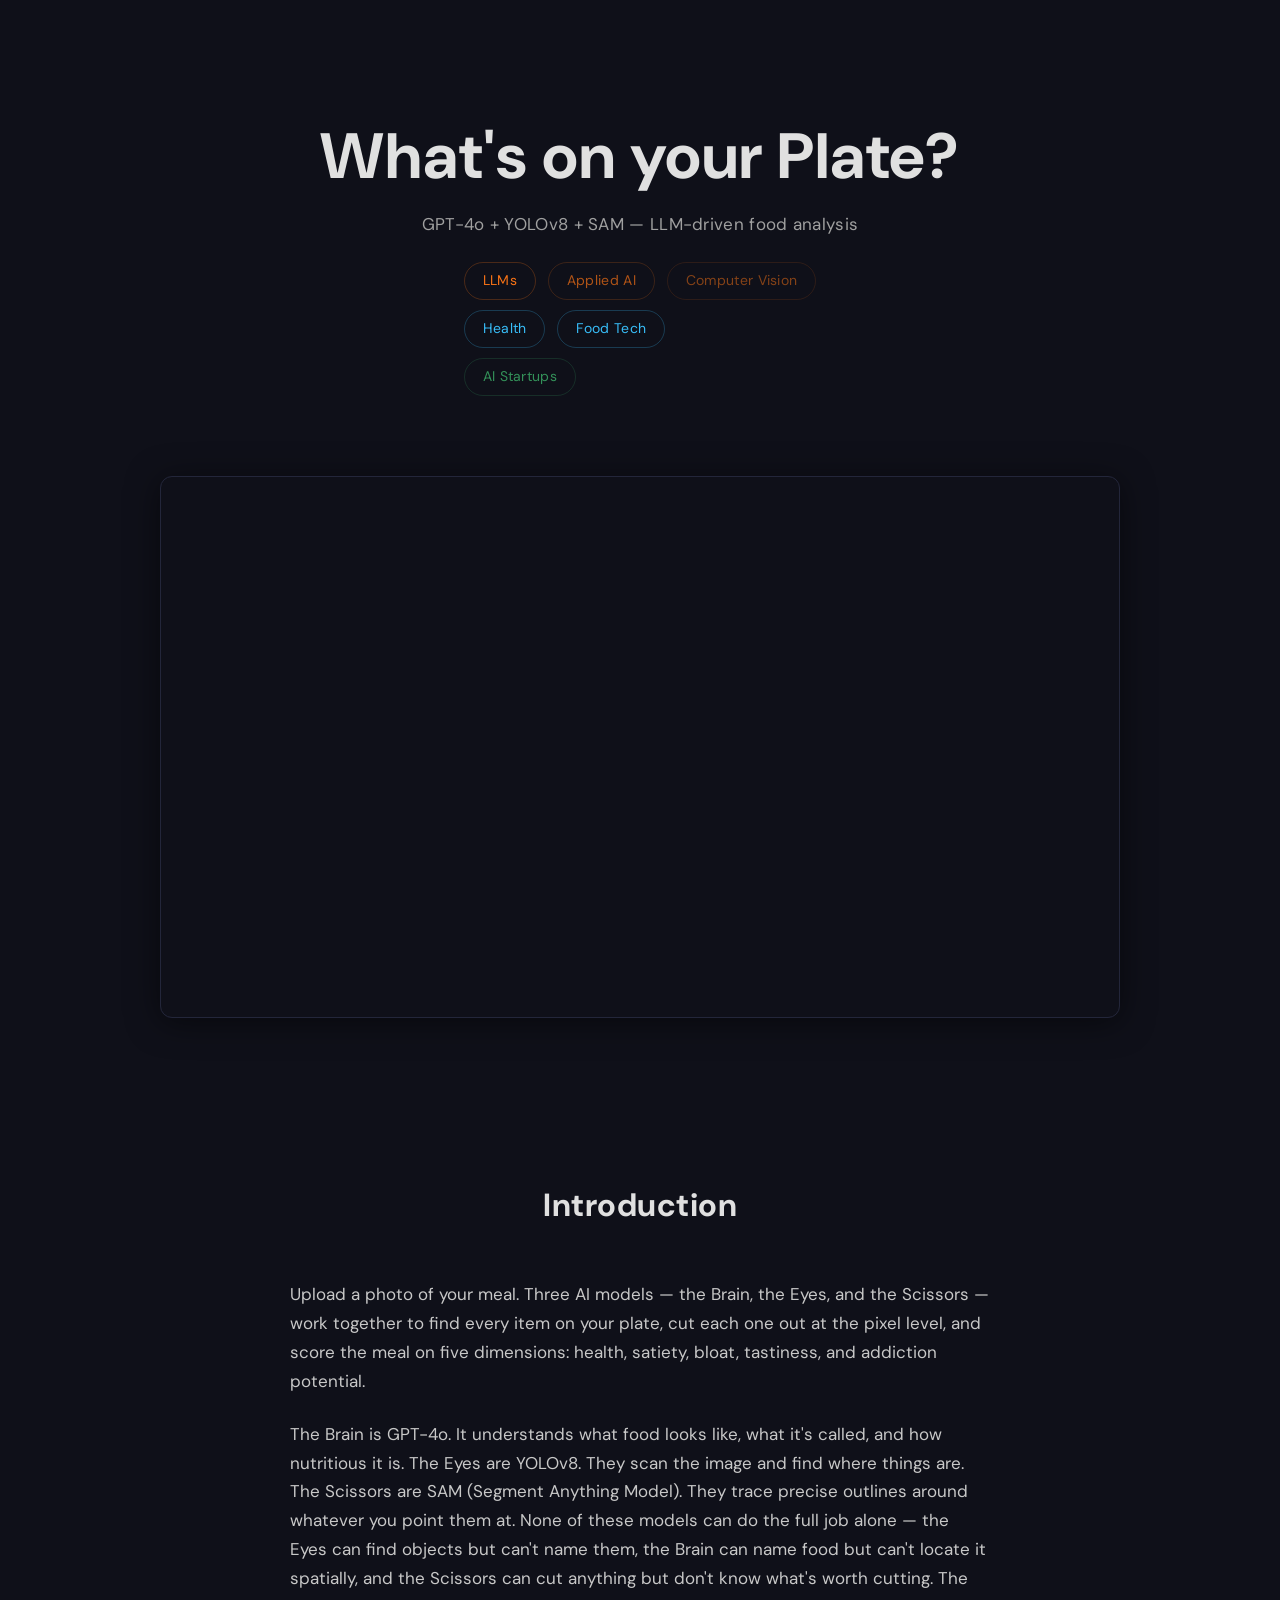
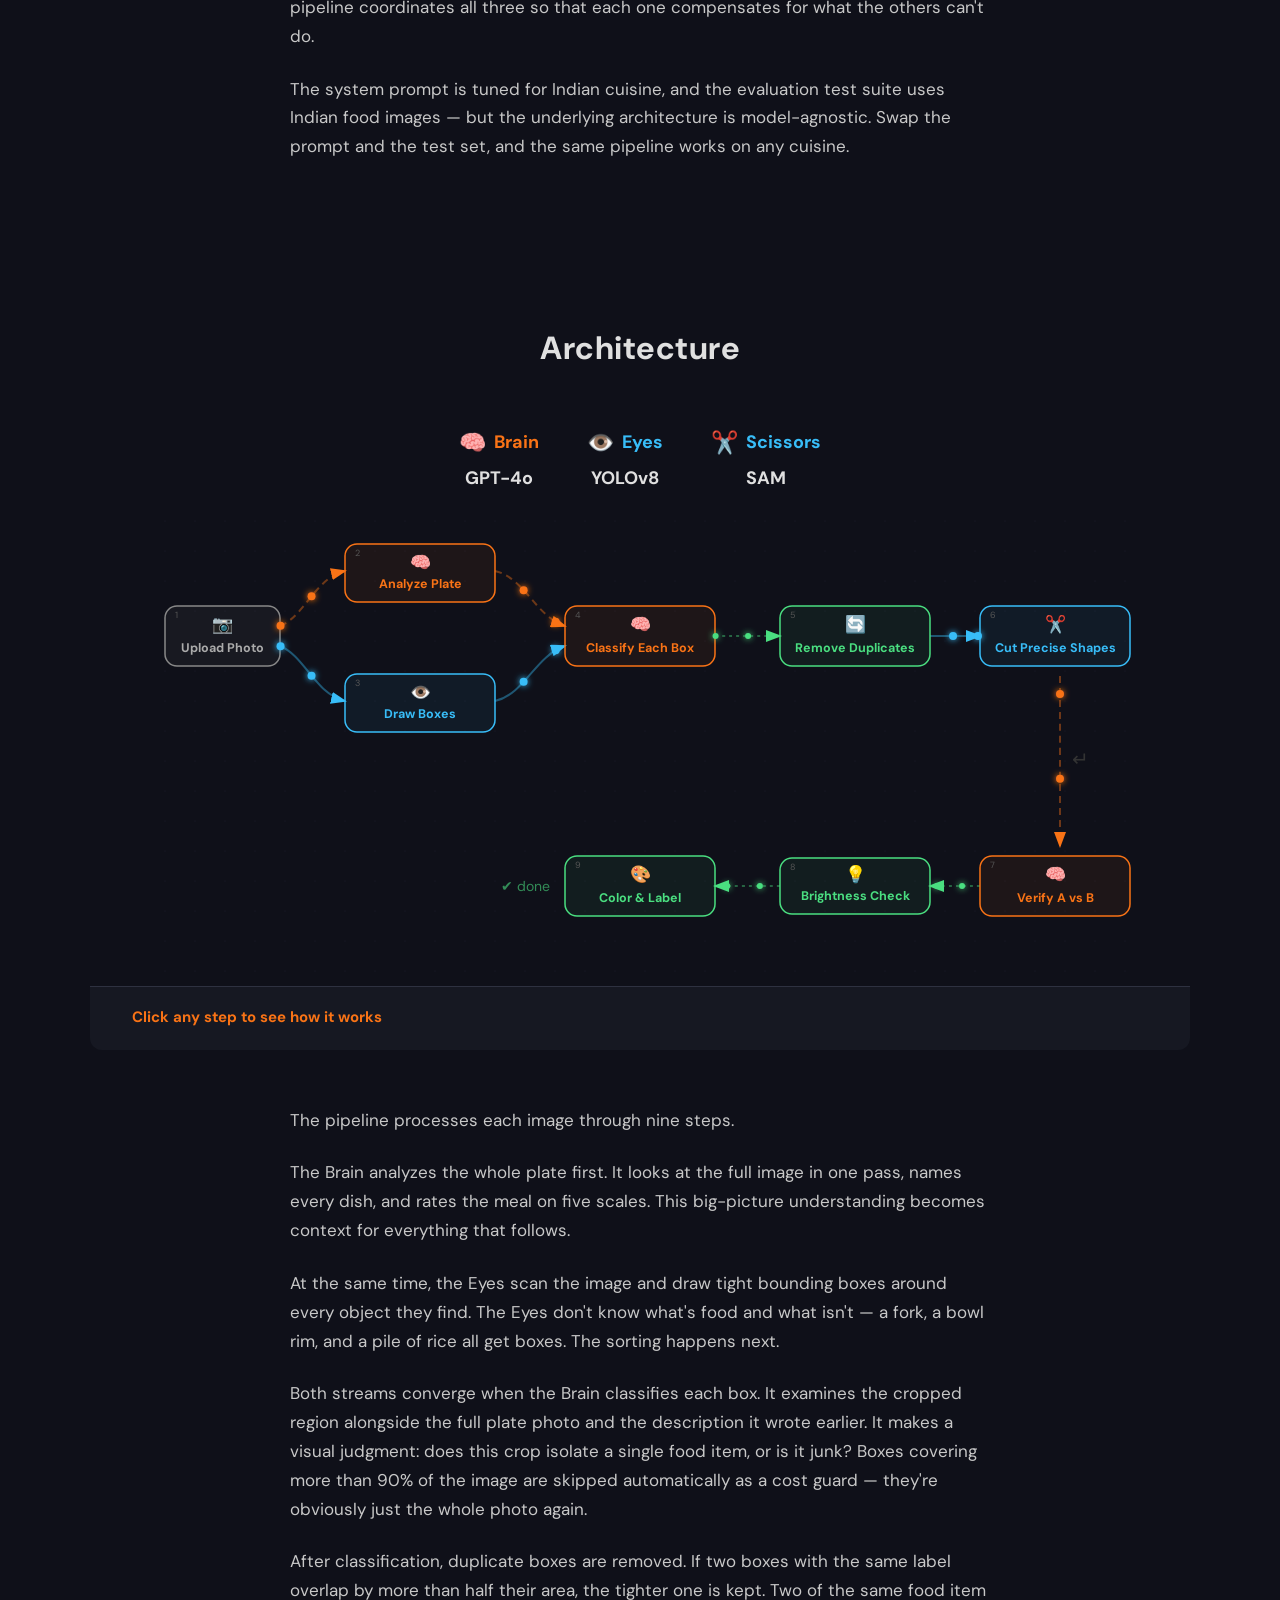
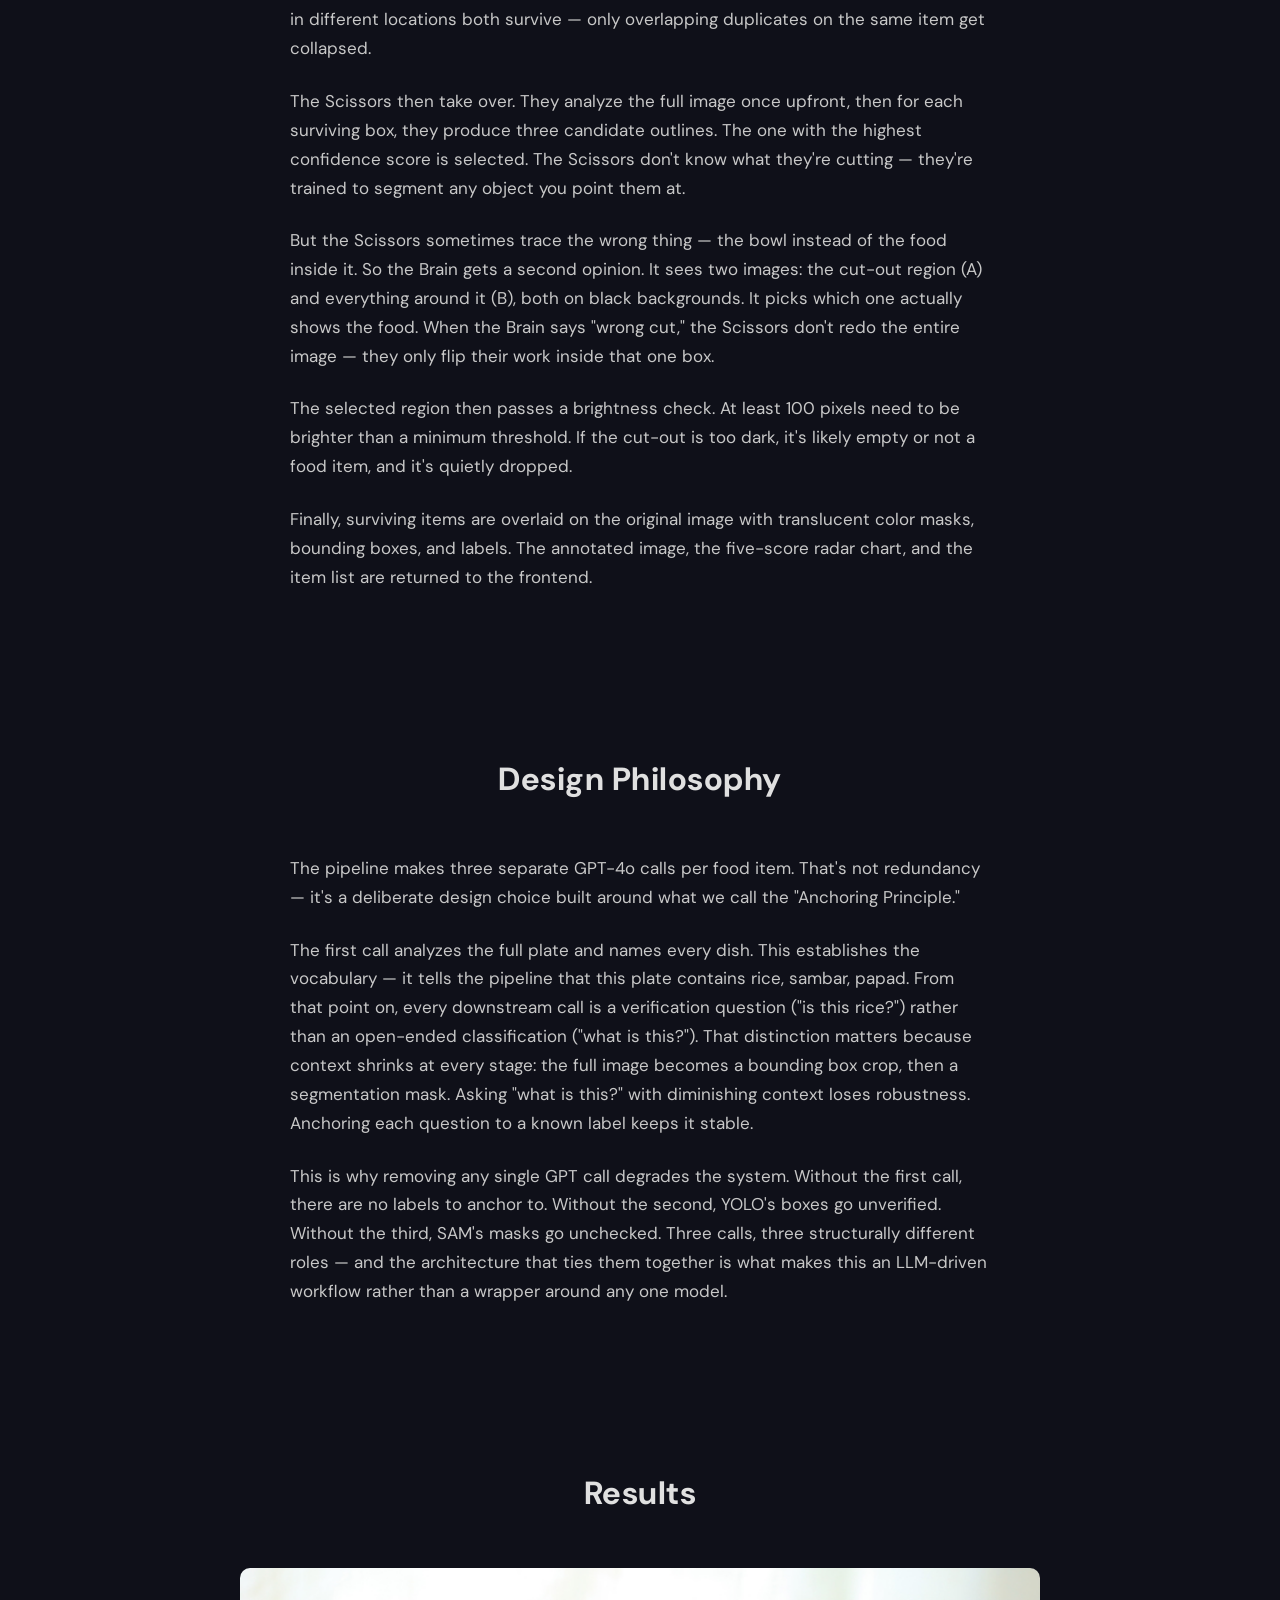
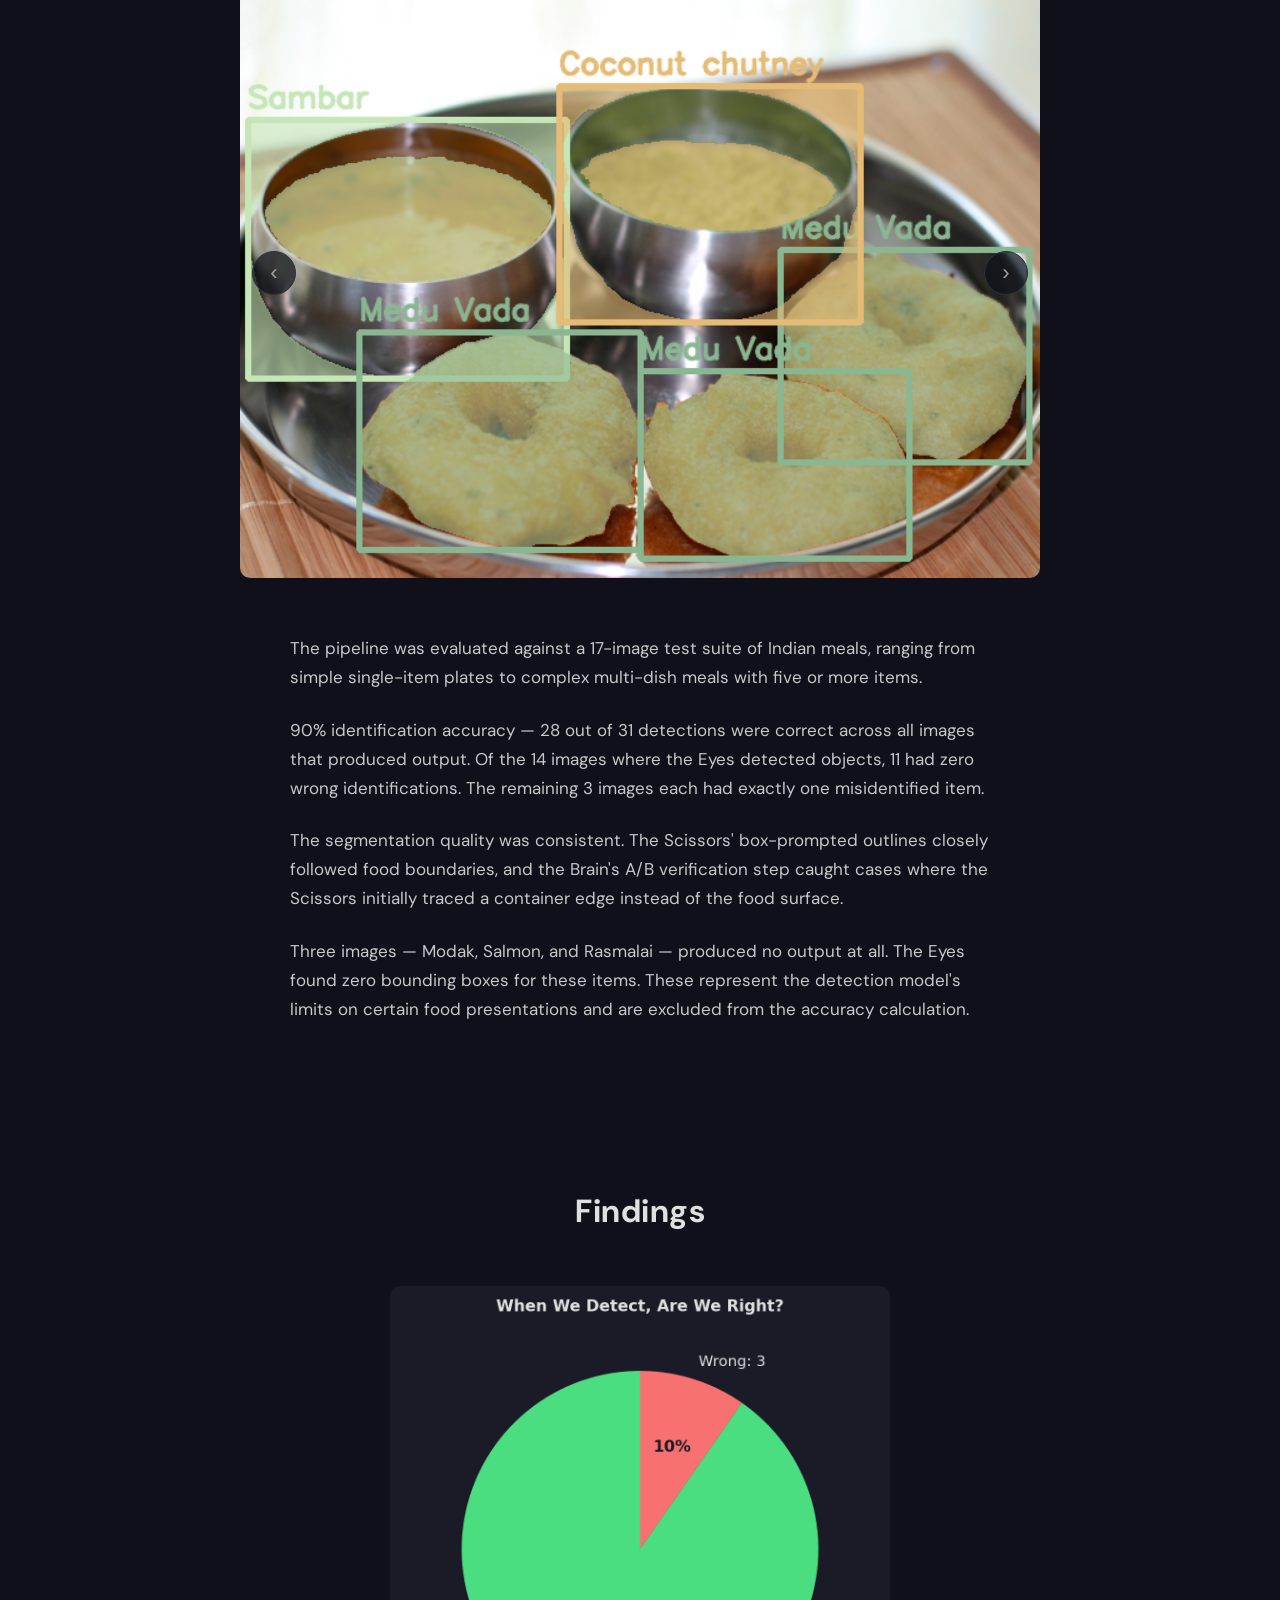
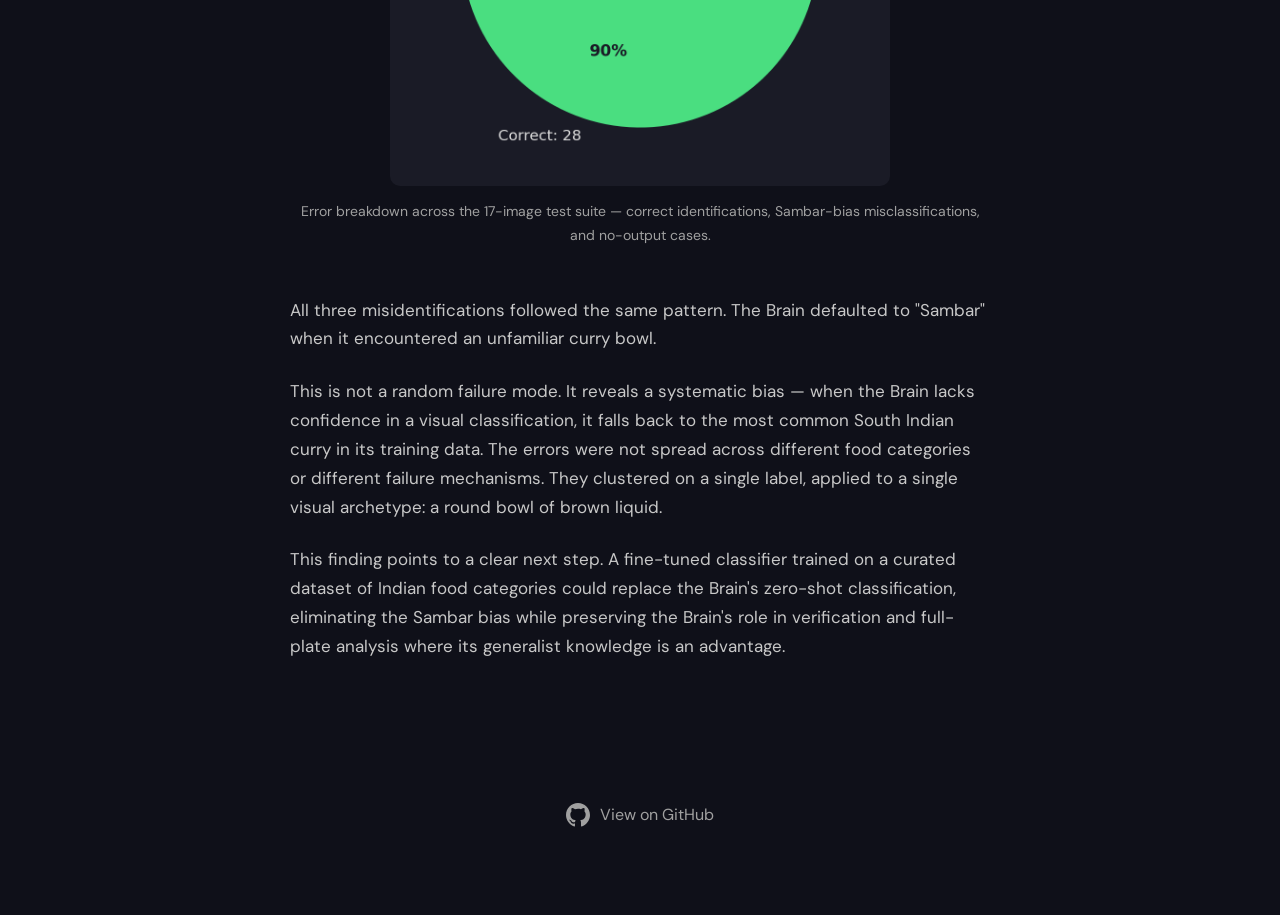
==== commit f30f6dd5: "Make Health and Food Tech equal intensity Co-Authored-By: Claude Opus 4.6 (1M context) <noreply@anth" ====
--- a/project website/index.html
+++ b/project website/index.html
@@ -342,7 +342,7 @@
     </div>
     <div class="hero-tags">
       <span class="hero-tag tag-domain-primary">Health</span>
-      <span class="hero-tag tag-domain-secondary">Food Tech</span>
+      <span class="hero-tag tag-domain-primary">Food Tech</span>
     </div>
     <div class="hero-tags">
       <span class="hero-tag tag-audience">AI Startups</span>
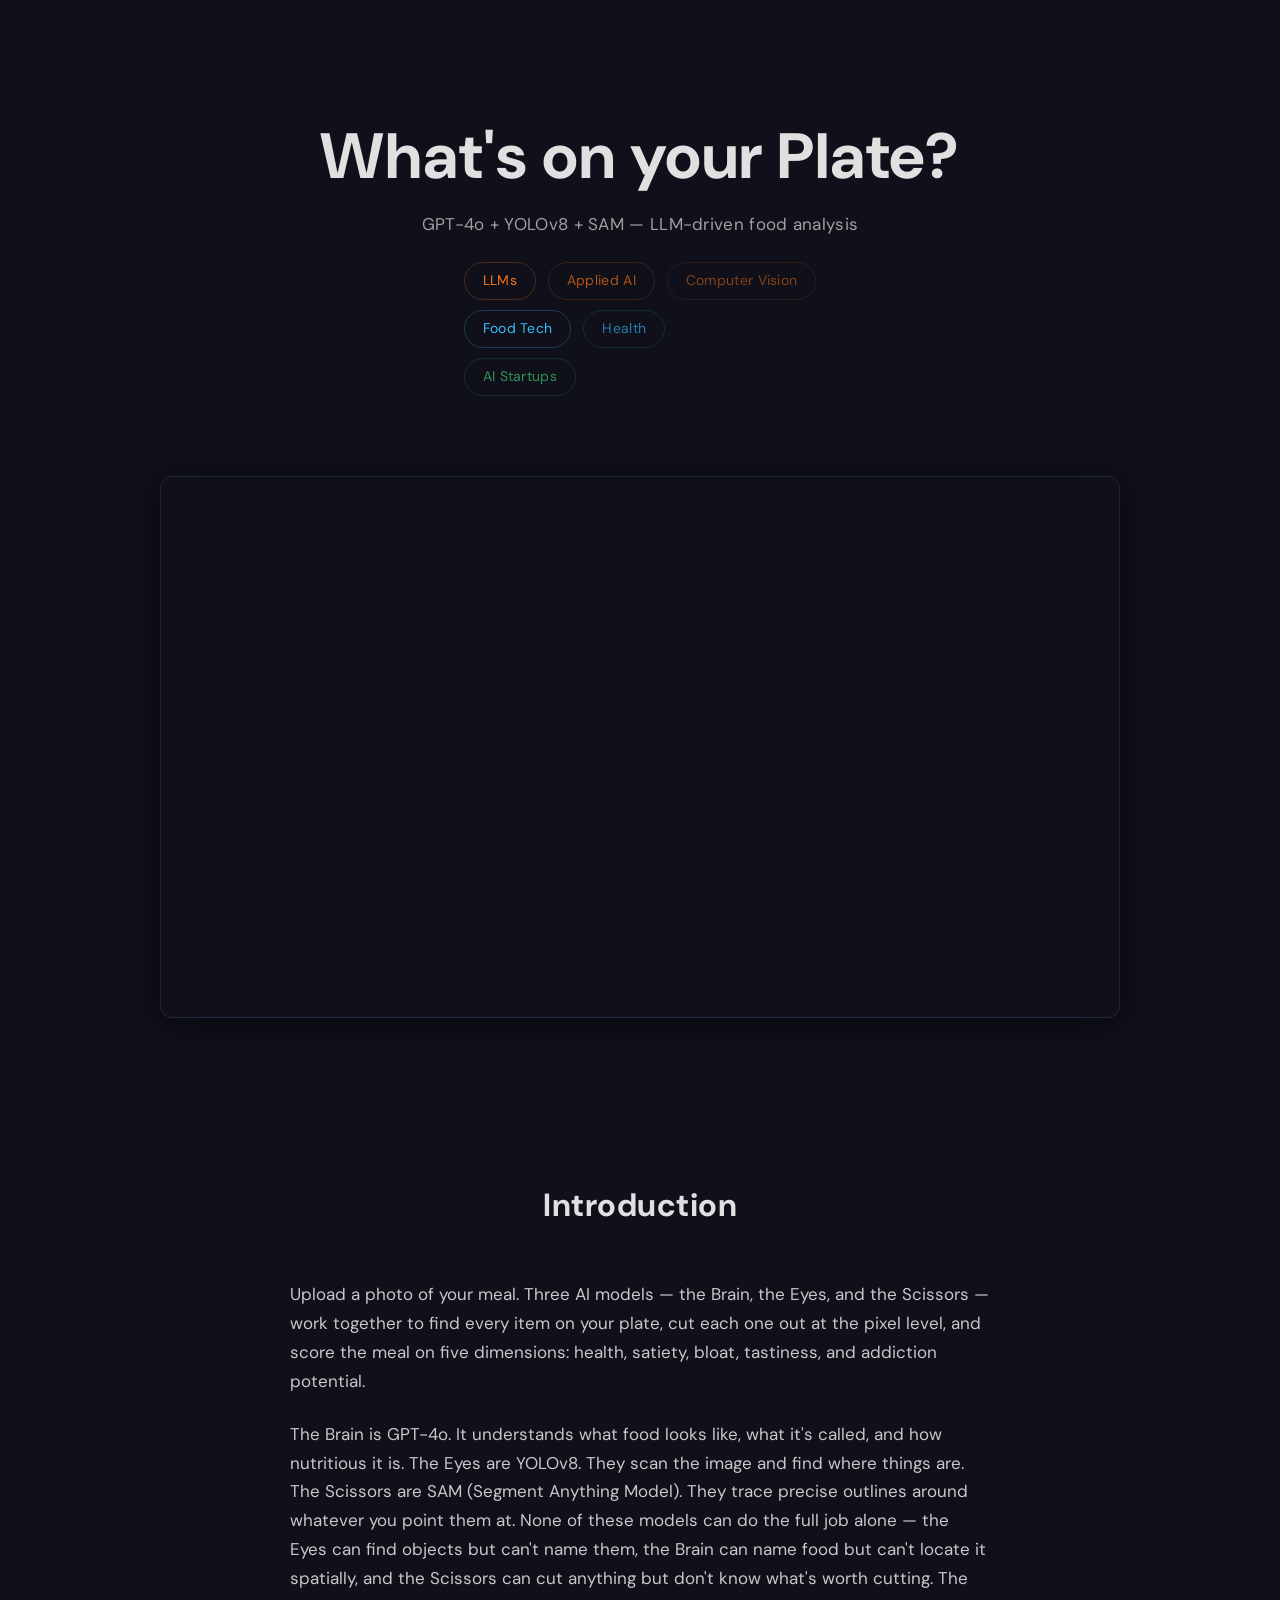
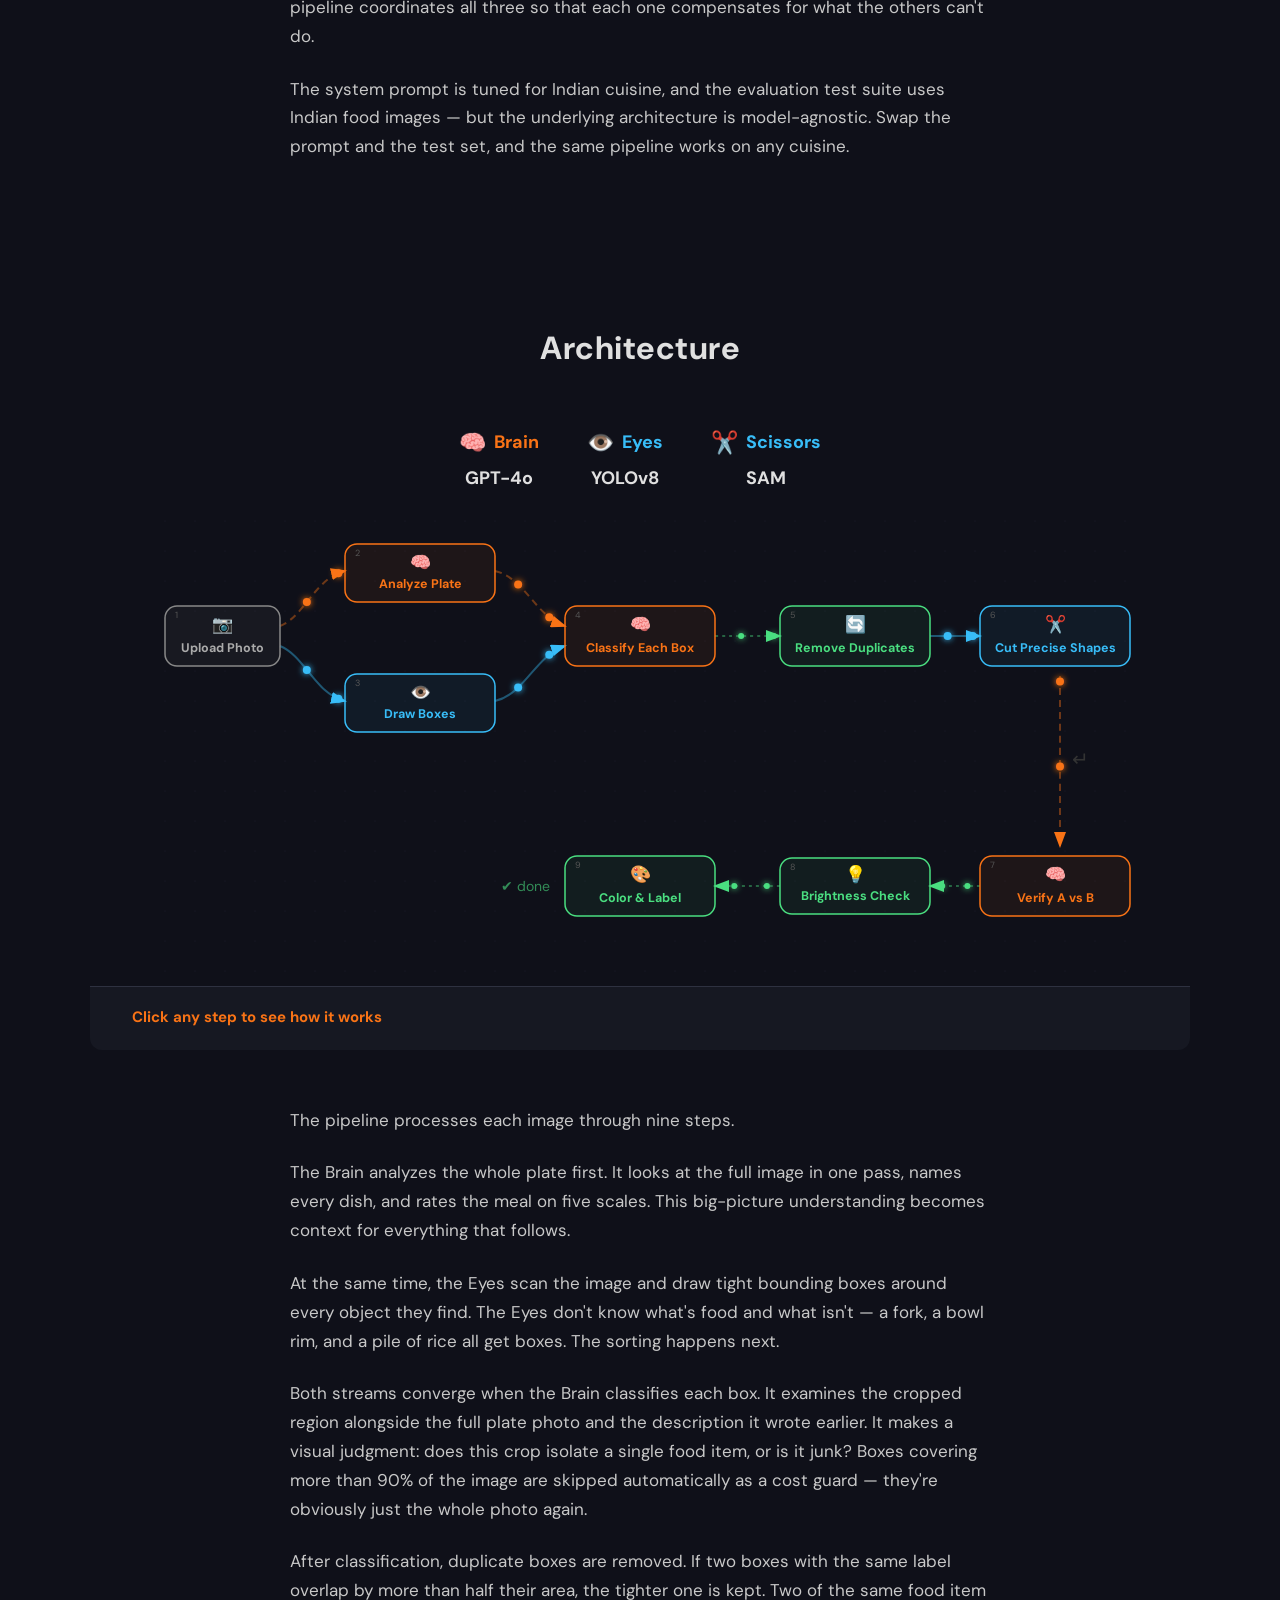
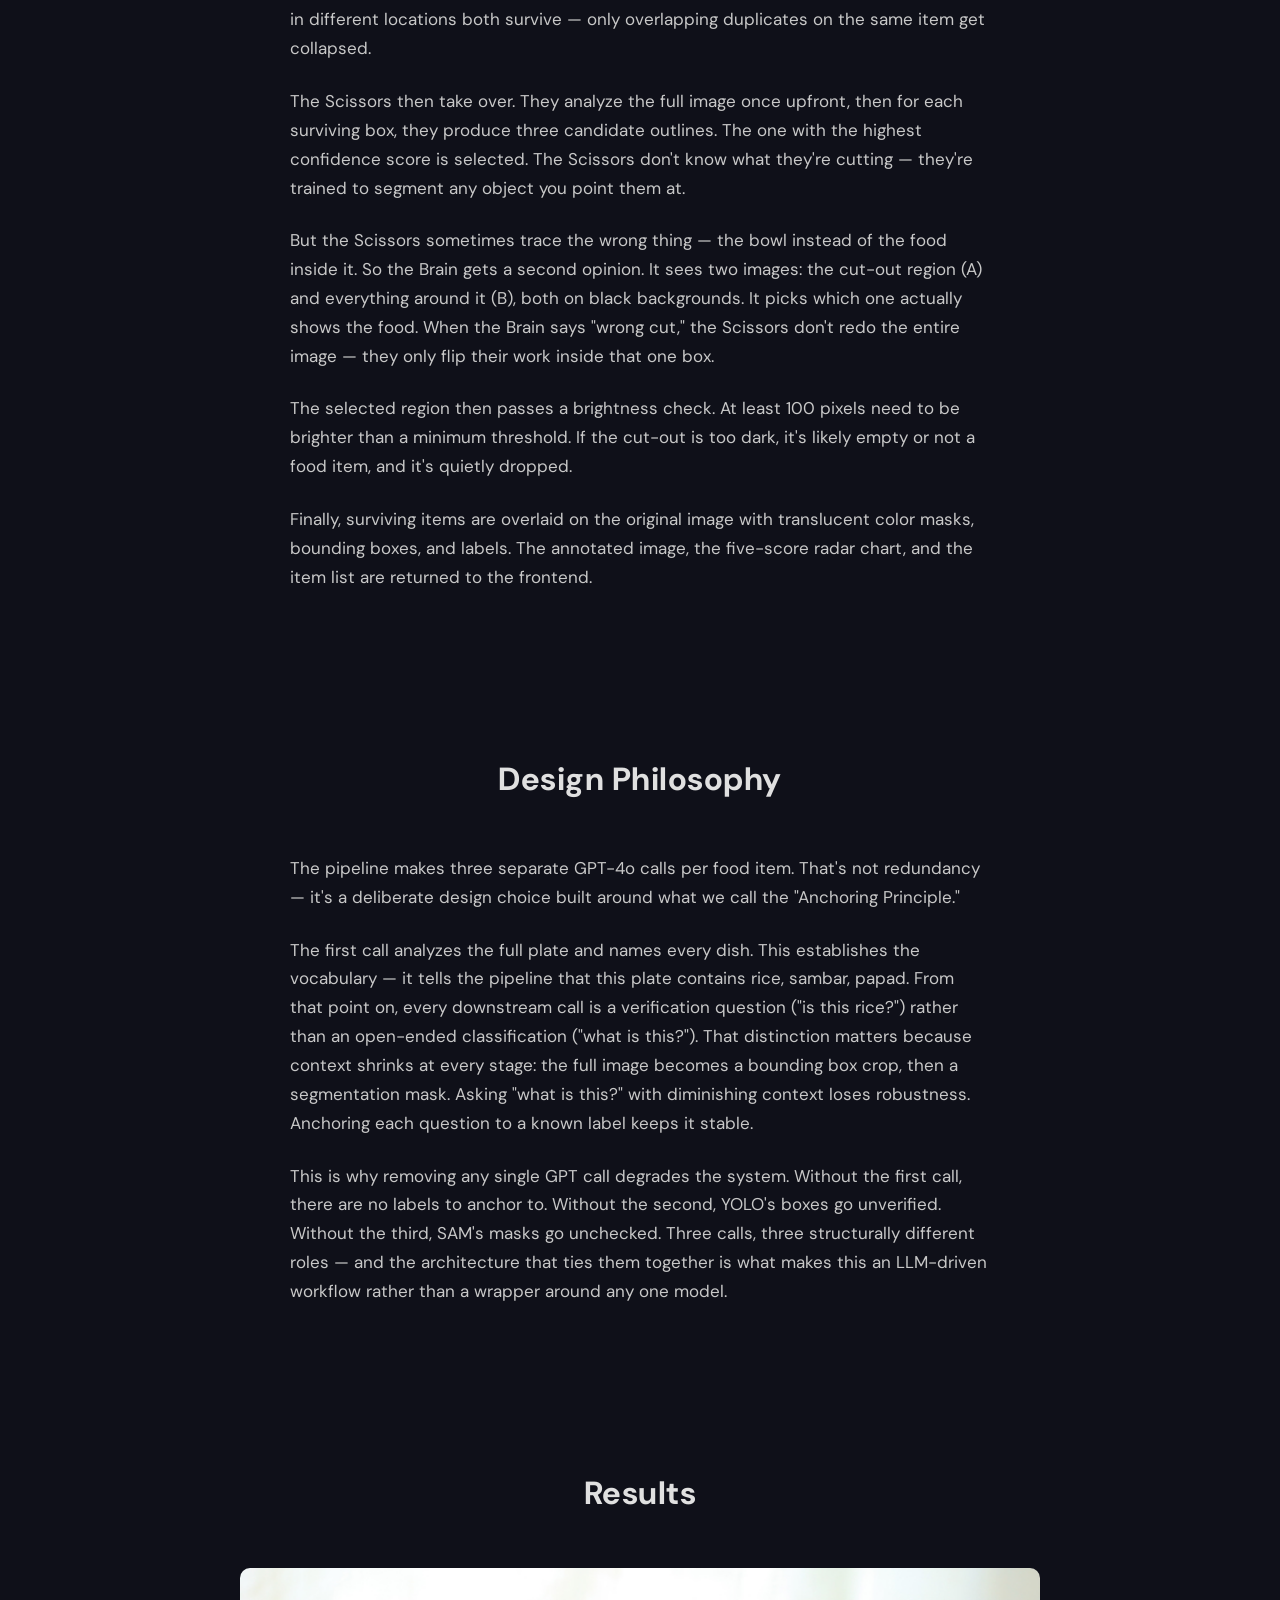
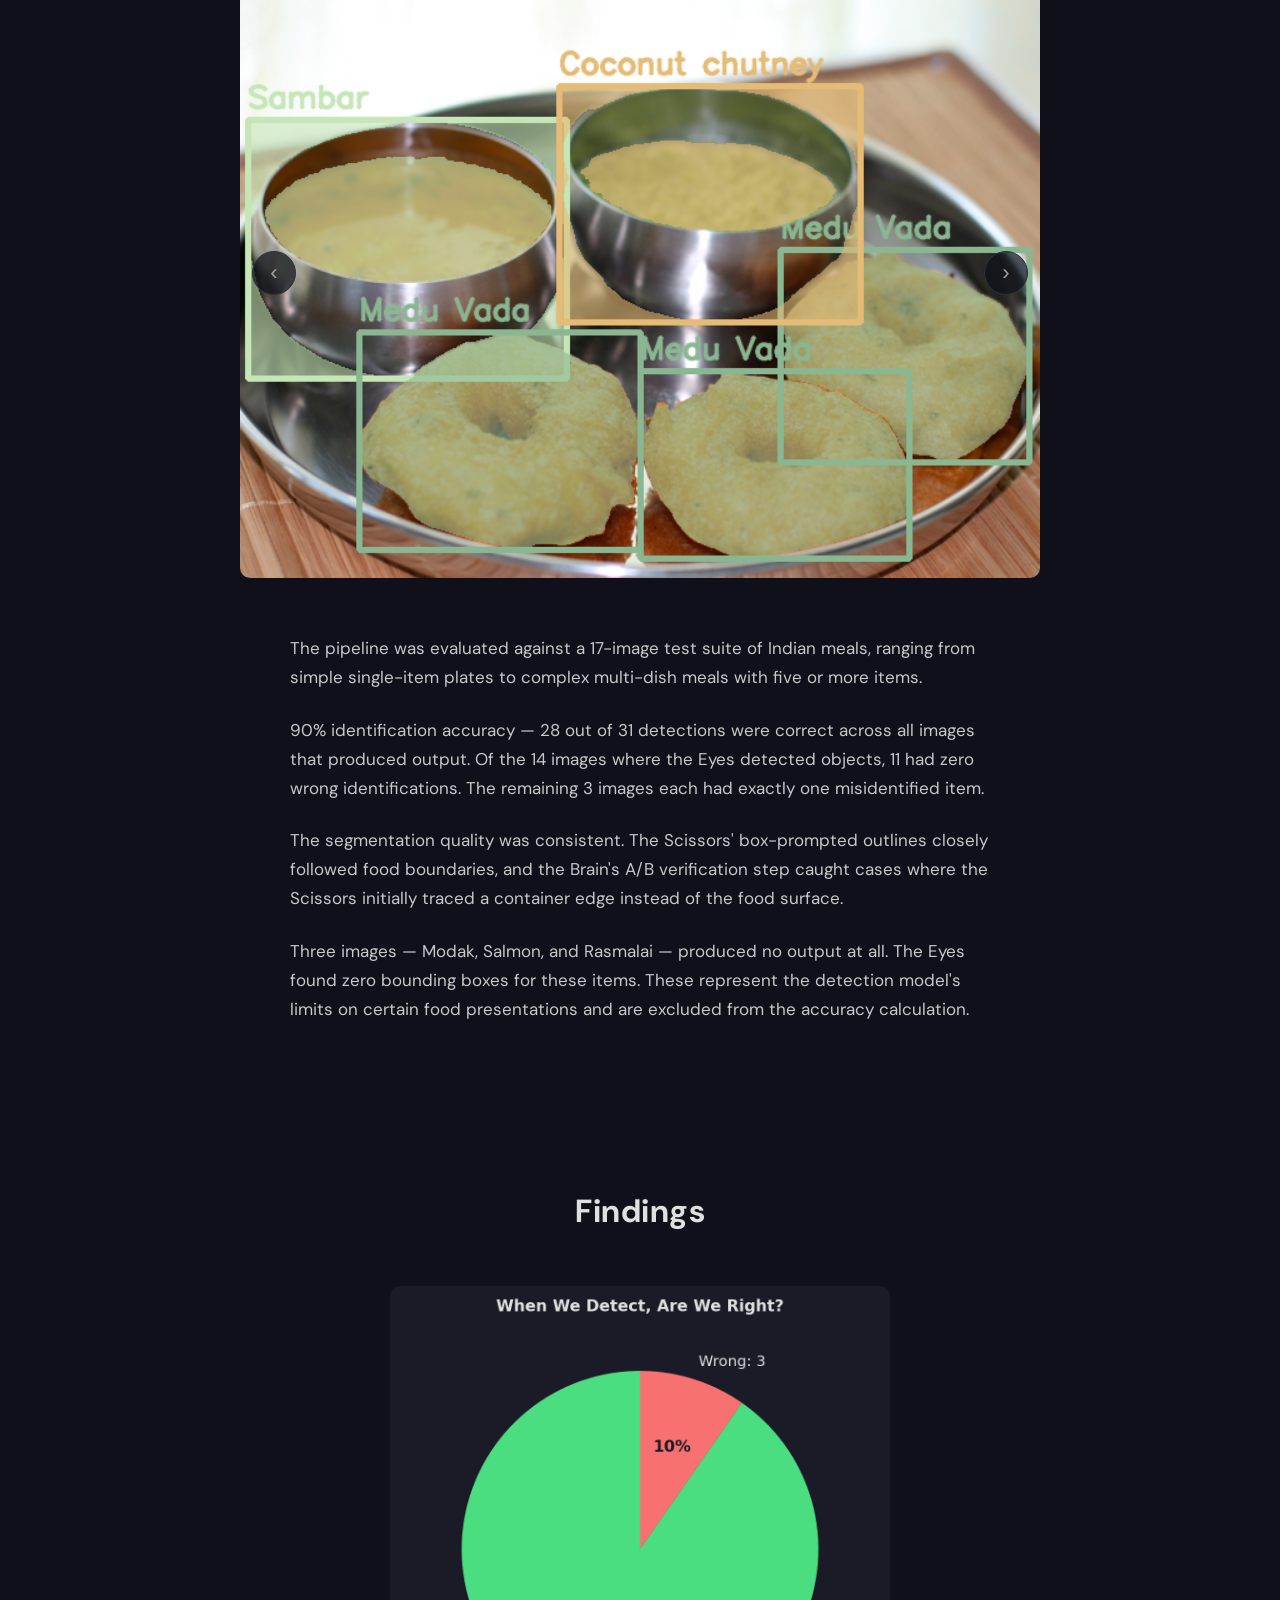
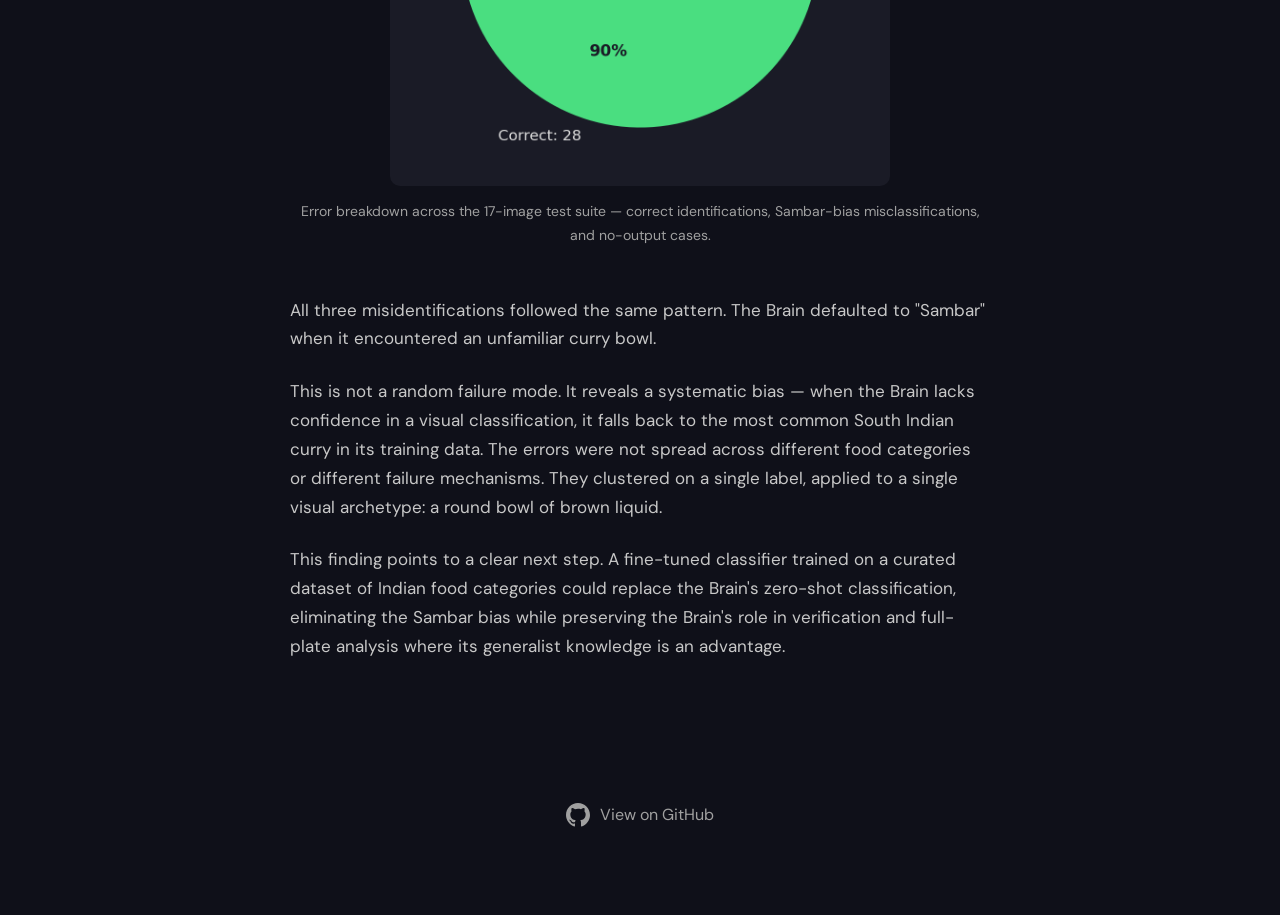
==== commit 8183f01b: "Reorder domain tags: Food Tech primary, Health secondary Co-Authored-By: Claude Opus 4.6 (1M context" ====
--- a/project website/index.html
+++ b/project website/index.html
@@ -341,8 +341,8 @@
       <span class="hero-tag tag-tech-tertiary">Computer Vision</span>
     </div>
     <div class="hero-tags">
-      <span class="hero-tag tag-domain-primary">Health</span>
       <span class="hero-tag tag-domain-primary">Food Tech</span>
+      <span class="hero-tag tag-domain-secondary">Health</span>
     </div>
     <div class="hero-tags">
       <span class="hero-tag tag-audience">AI Startups</span>
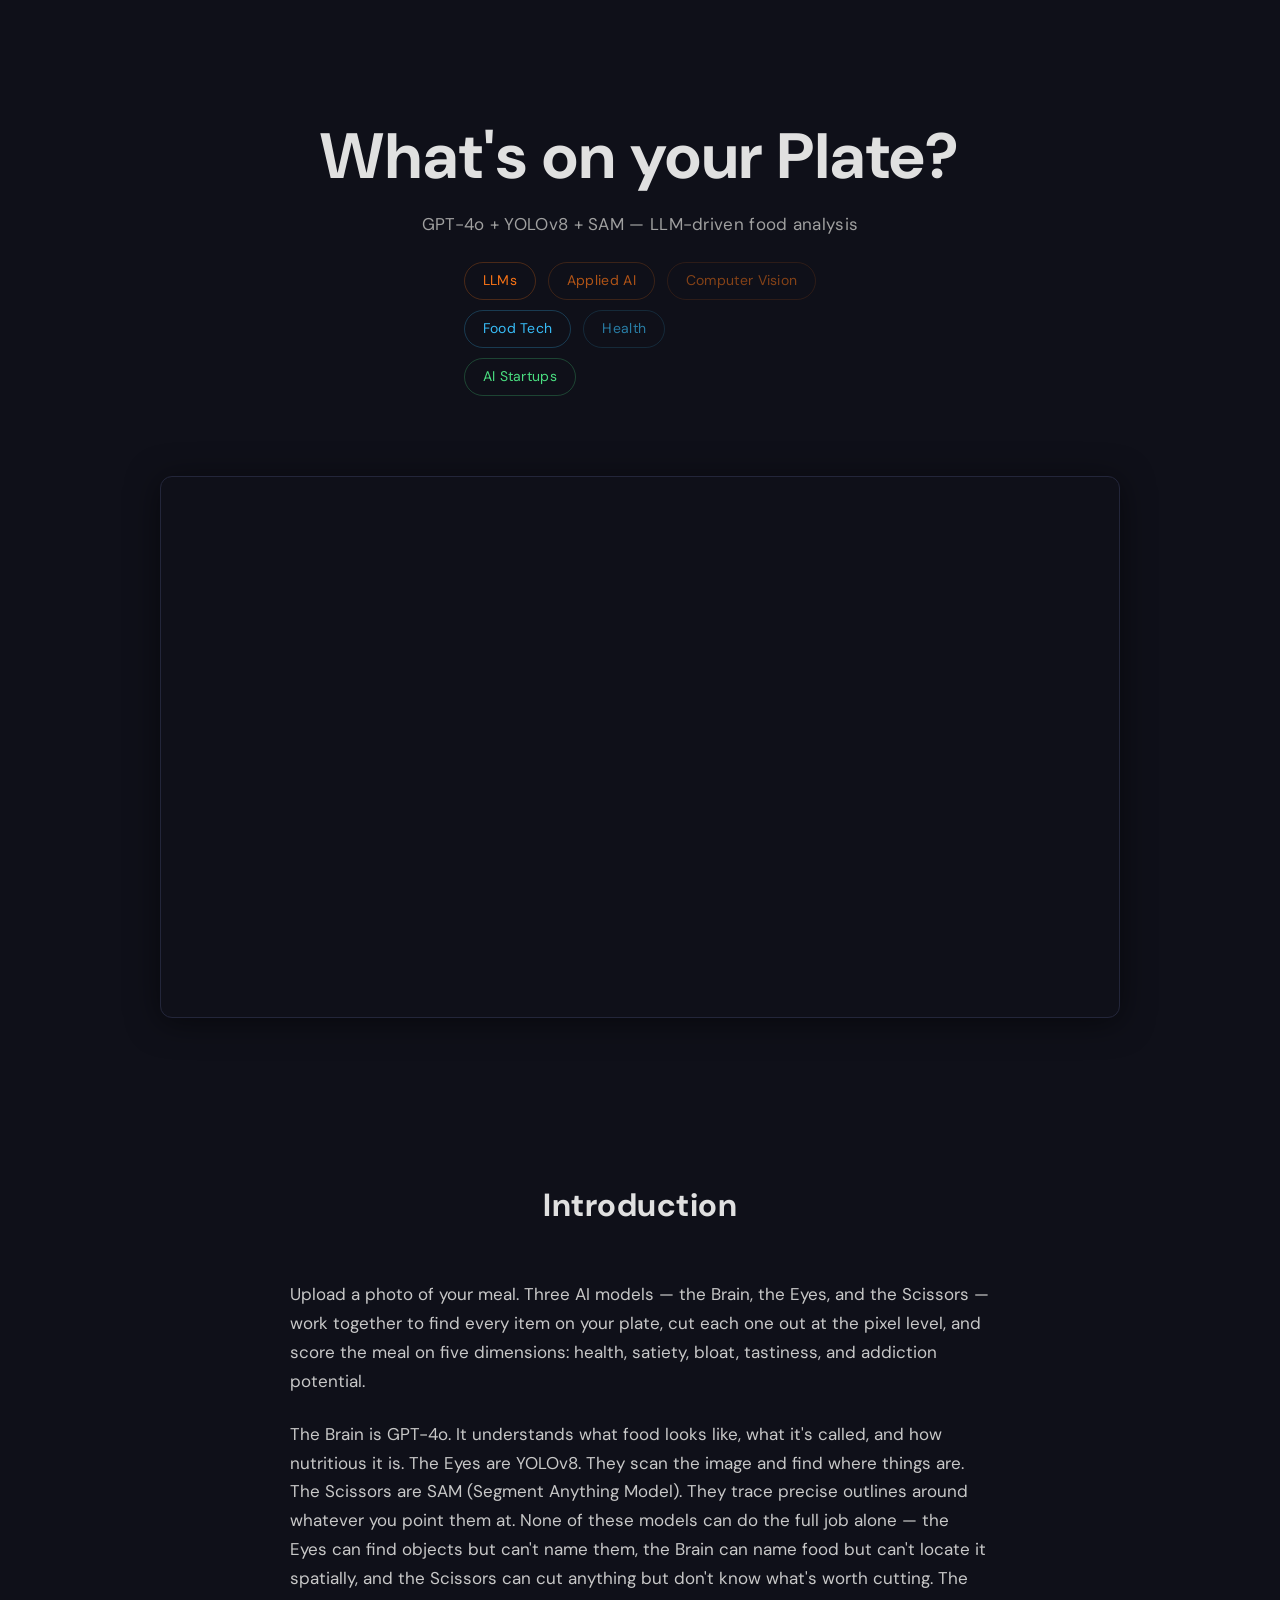
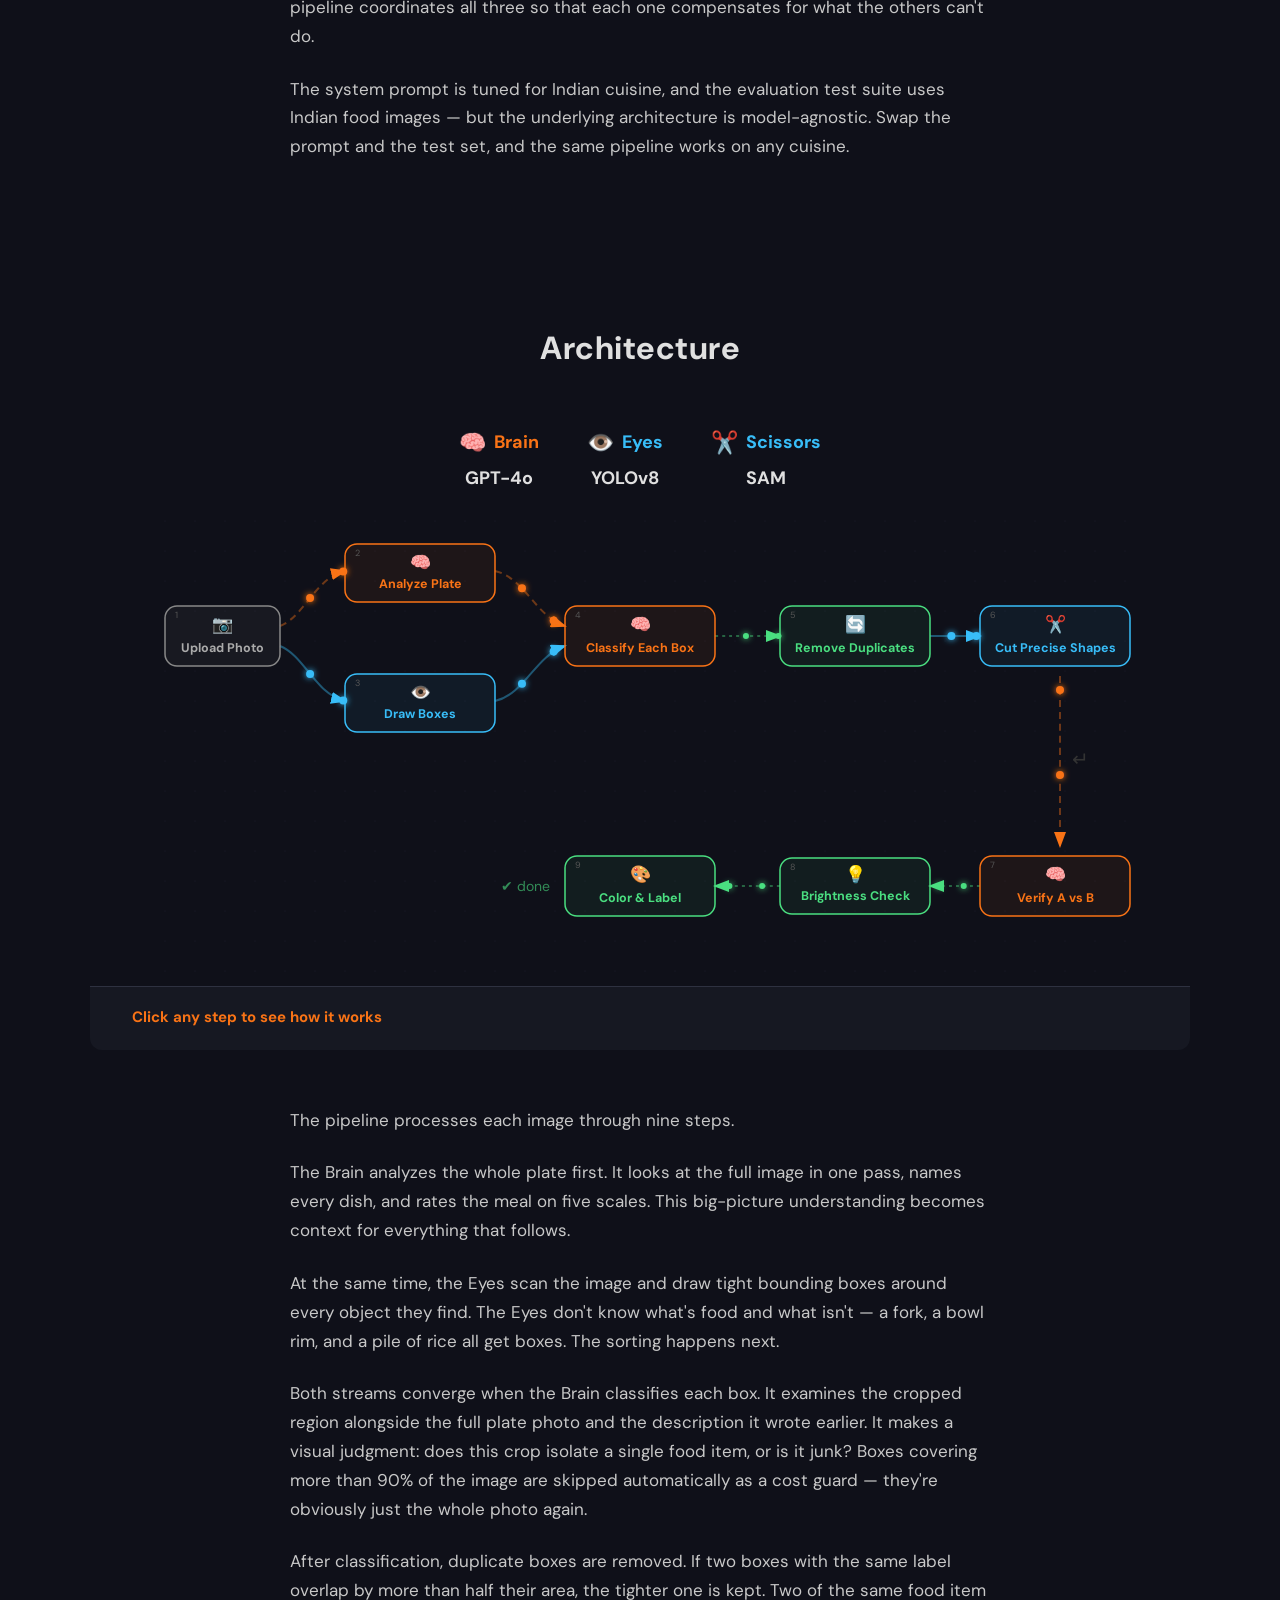
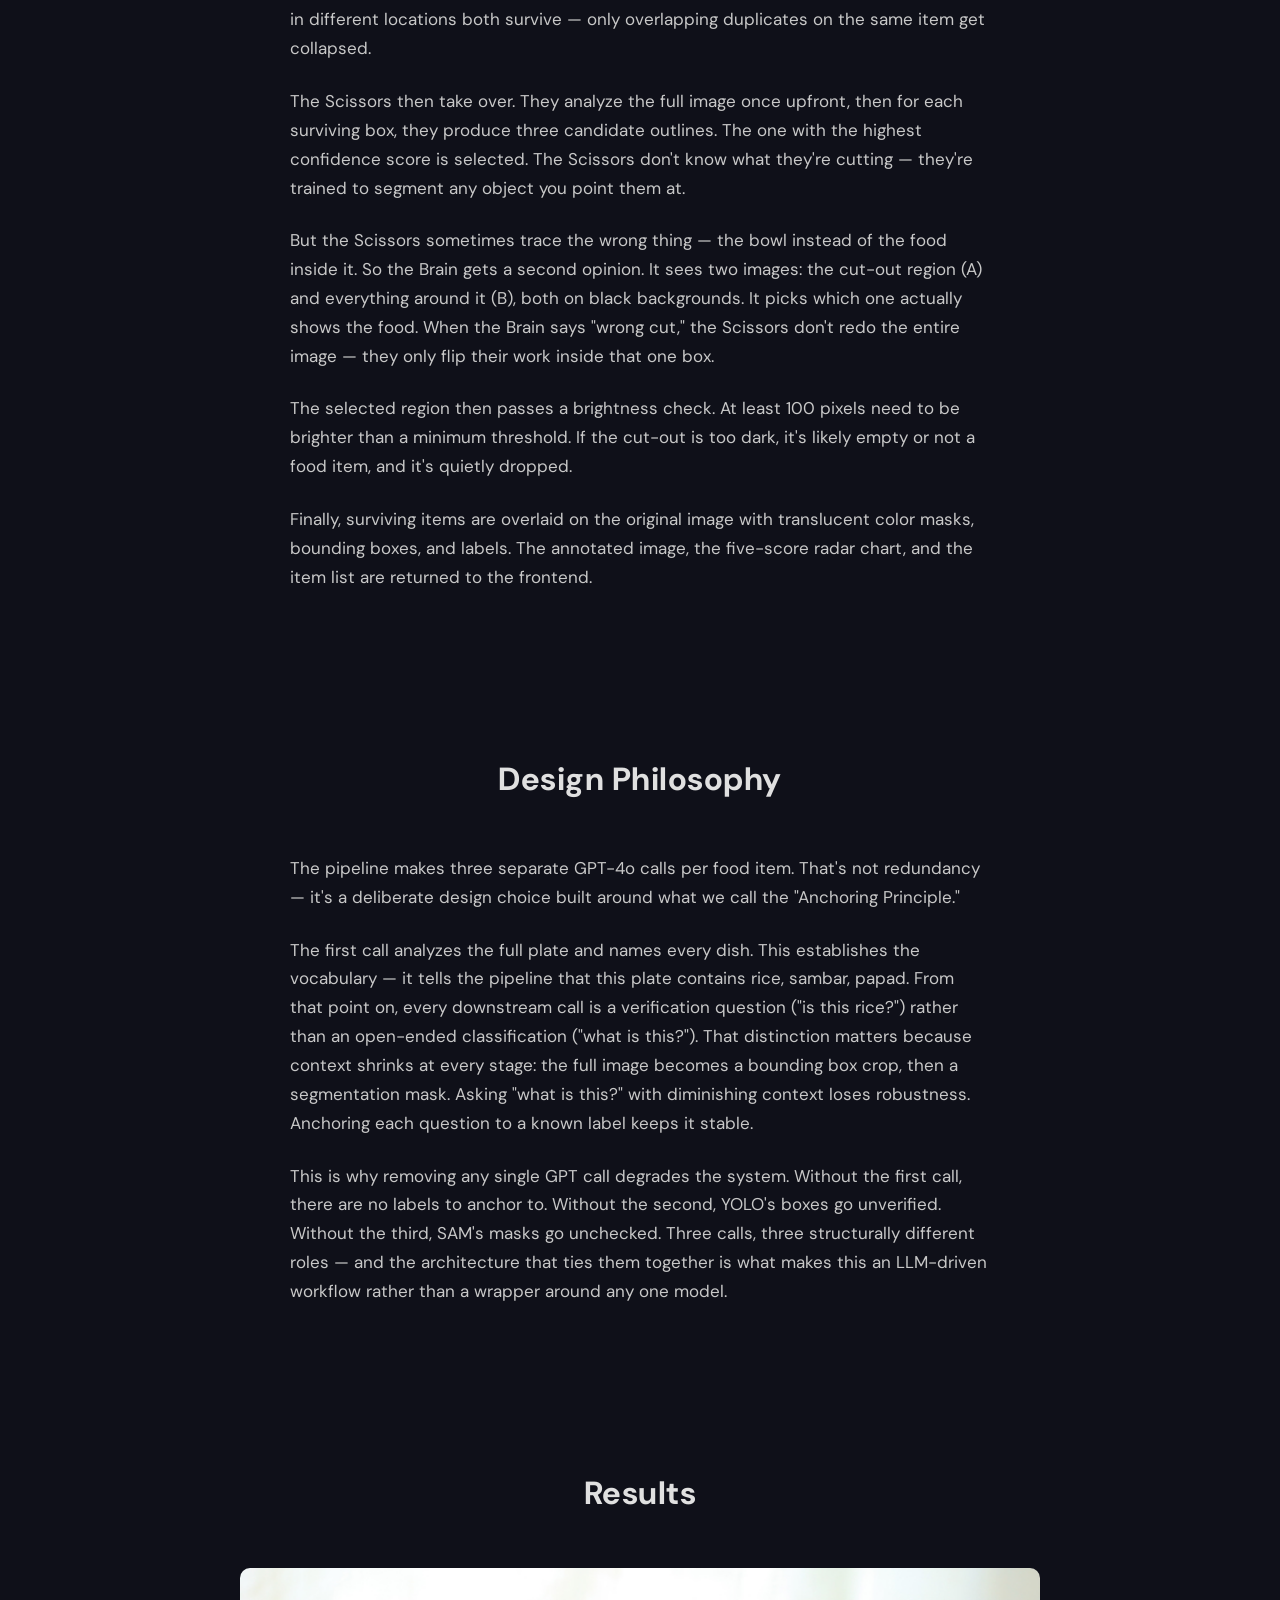
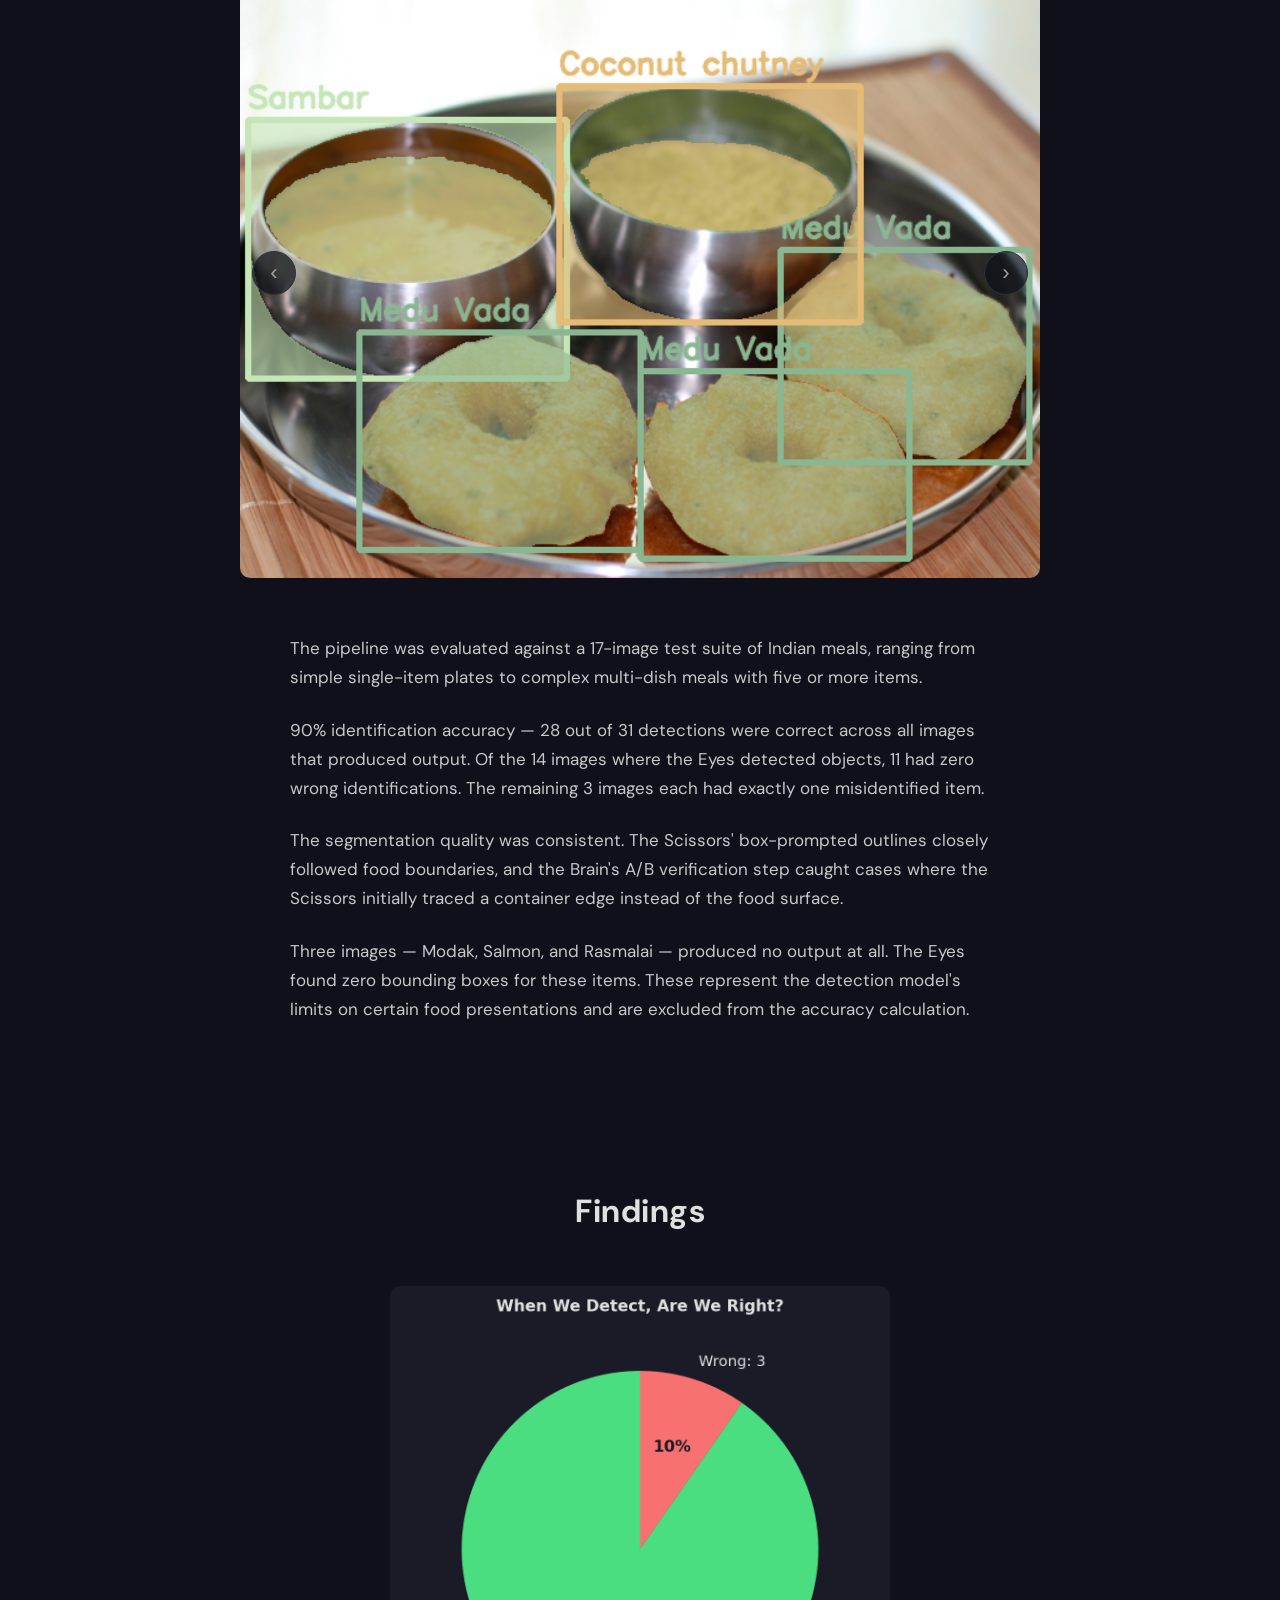
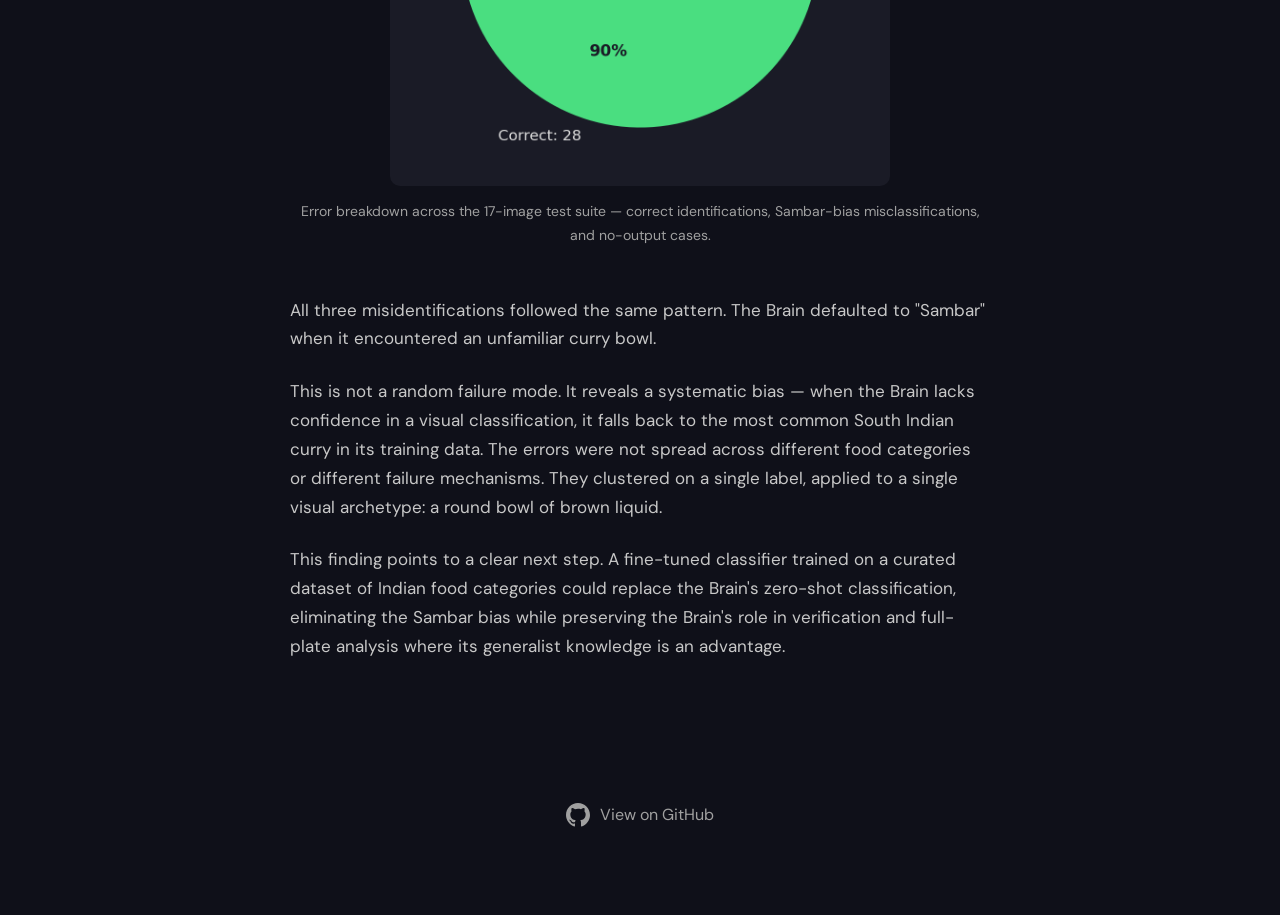
==== commit 0091a622: "Bring AI Startups tag to full intensity Co-Authored-By: Claude Opus 4.6 (1M context) <noreply@anthro" ====
--- a/project website/index.html
+++ b/project website/index.html
@@ -89,7 +89,7 @@
 .tag-tech-tertiary { color: #f9731680; border: 1px solid #f9731620; }
 .tag-domain-primary { color: #38bdf8; border: 1px solid #38bdf840; }
 .tag-domain-secondary { color: #38bdf8a0; border: 1px solid #38bdf825; }
-.tag-audience { color: #4ade80a0; border: 1px solid #4ade8025; }
+.tag-audience { color: #4ade80; border: 1px solid #4ade8040; }
 
 /* ─── 2. Video ─────────────────────────────────────── */
 .video-section {
